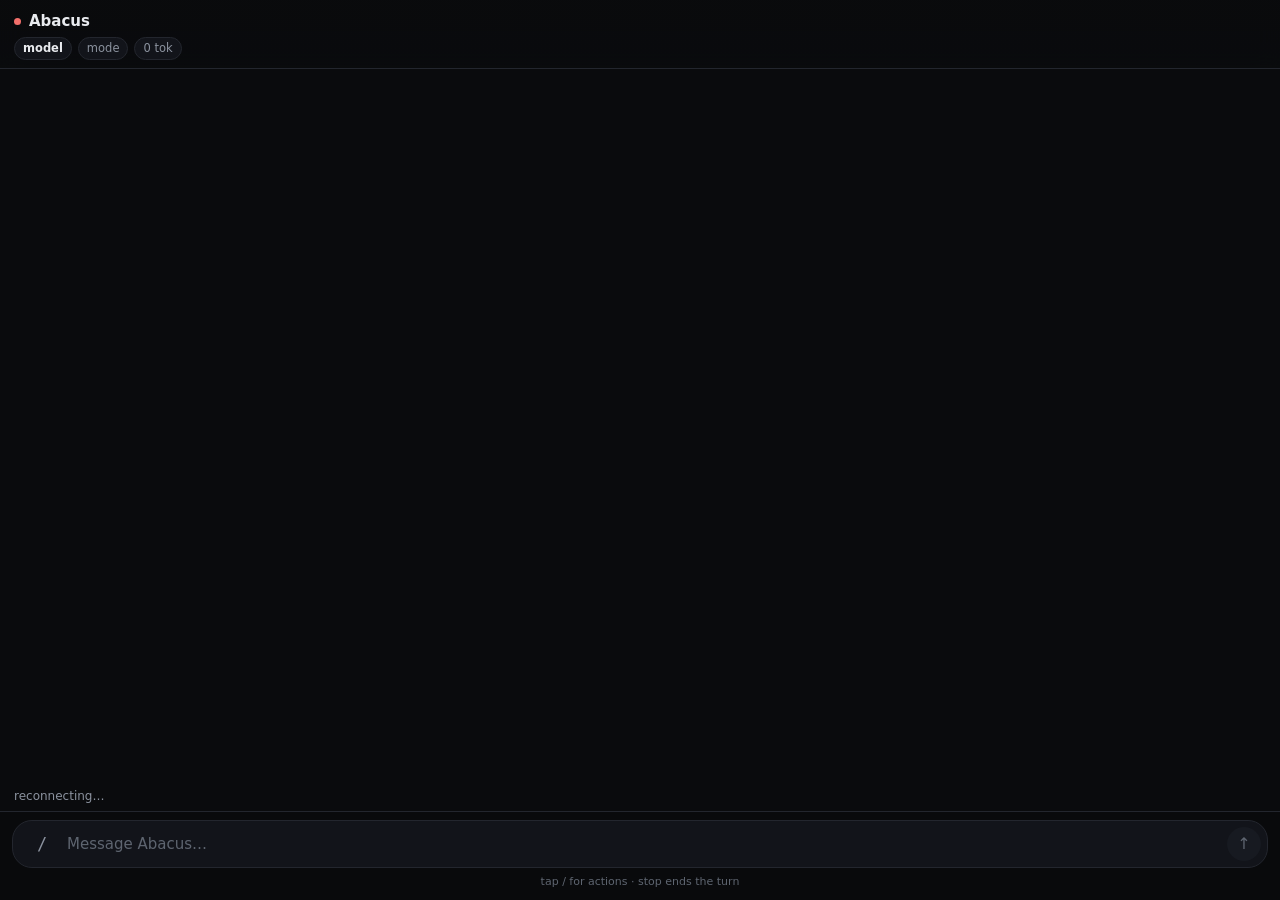
==== src/mobile/app.html @ 10c1a18e "feat(mobile): an app icon, a manifest, and tests for the server The page installs to a phone's home " ====
<!doctype html>
<html lang="en">
<head>
<meta charset="utf-8">
<meta name="viewport" content="width=device-width, initial-scale=1, viewport-fit=cover, maximum-scale=1">
<meta name="theme-color" content="#0a0b0d">
<meta name="apple-mobile-web-app-capable" content="yes">
<meta name="apple-mobile-web-app-status-bar-style" content="black-translucent">
<link rel="icon" href="/icon.svg" type="image/svg+xml">
<link rel="apple-touch-icon" href="/icon.svg">
<link rel="manifest" href="/manifest.webmanifest">
<title>Abacus</title>
<style>
  :root {
    --bg: #0a0b0d;
    --raise: #12141a;
    --raise-2: #171a21;
    --line: #23262e;
    --ink: #e9ebef;
    --muted: #8b929e;
    --dim: #5e6570;
    --mint: #7dd3a0;
    --mint-dim: #24483a;
    --amber: #f0b45e;
    --red: #f2706b;
    --blue: #7aa7f0;
    --mono: ui-monospace, SFMono-Regular, "SF Mono", Menlo, Consolas, monospace;
    --sans: -apple-system, BlinkMacSystemFont, "Segoe UI", Roboto, system-ui, sans-serif;
    --safe-b: env(safe-area-inset-bottom, 0px);
    --safe-t: env(safe-area-inset-top, 0px);
  }
  * { box-sizing: border-box; -webkit-tap-highlight-color: transparent; }
  html, body { margin: 0; height: 100%; background: var(--bg); color: var(--ink); }
  body {
    font: 15px/1.5 var(--sans);
    display: flex; flex-direction: column;
    overscroll-behavior-y: none;
  }
  button { font: inherit; color: inherit; background: none; border: 0; padding: 0; cursor: pointer; }
  ::-webkit-scrollbar { width: 0; }

  /* ---------------------------------------------------------------- header */
  header {
    position: sticky; top: 0; z-index: 20;
    padding: calc(var(--safe-t) + 10px) 14px 8px;
    background: linear-gradient(#0a0b0df2, #0a0b0de6);
    backdrop-filter: blur(12px);
    border-bottom: 1px solid var(--line);
  }
  .row { display: flex; align-items: center; gap: 8px; min-width: 0; }
  #title {
    flex: 1; min-width: 0; font-weight: 600; font-size: 15px;
    white-space: nowrap; overflow: hidden; text-overflow: ellipsis;
  }
  .dot { width: 7px; height: 7px; border-radius: 50%; background: var(--dim); flex: none; }
  .dot.live { background: var(--mint); box-shadow: 0 0 8px var(--mint); }
  .dot.wait { background: var(--amber); box-shadow: 0 0 8px var(--amber); }
  .dot.dead { background: var(--red); }
  .meta { margin-top: 4px; display: flex; gap: 6px; align-items: center; flex-wrap: wrap; }
  .chip {
    font-size: 11.5px; color: var(--muted); background: var(--raise);
    border: 1px solid var(--line); border-radius: 999px; padding: 2px 8px;
    white-space: nowrap; overflow: hidden; text-overflow: ellipsis; max-width: 46vw;
  }
  .chip b { color: var(--ink); font-weight: 600; }
  .chip.tap:active { background: var(--raise-2); }
  .chip.accent { color: var(--mint); border-color: var(--mint-dim); }
  #workers-chip { display: none; }
  #workers-chip.on { display: inline-flex; gap: 5px; align-items: center; }

  /* -------------------------------------------------------------- transcript */
  #log {
    flex: 1; overflow-y: auto; padding: 14px 14px 4px;
    display: flex; flex-direction: column; gap: 10px;
    scroll-behavior: auto;
  }
  .entry { animation: rise .18s ease-out; }
  @keyframes rise { from { opacity: 0; transform: translateY(4px); } to { opacity: 1; transform: none; } }
  .who { font-size: 11px; letter-spacing: .04em; text-transform: uppercase; color: var(--dim); margin-bottom: 3px; }

  .user {
    align-self: flex-end; max-width: 88%;
    background: var(--mint-dim); border: 1px solid #2e5a48;
    padding: 9px 12px; border-radius: 16px 16px 4px 16px;
    white-space: pre-wrap; word-break: break-word;
  }
  .assistant { max-width: 100%; word-break: break-word; }
  .assistant p { margin: 0 0 9px; }
  .assistant p:last-child { margin-bottom: 0; }
  .assistant h1, .assistant h2, .assistant h3 { font-size: 15px; margin: 14px 0 6px; }
  .assistant ul, .assistant ol { margin: 0 0 9px; padding-left: 20px; }
  .assistant li { margin: 2px 0; }
  .assistant a { color: var(--blue); }
  .assistant code {
    font: 13px var(--mono); background: var(--raise-2);
    border: 1px solid var(--line); border-radius: 5px; padding: 1px 4px;
  }
  .assistant pre {
    margin: 0 0 9px; padding: 10px 11px; overflow-x: auto;
    background: #0e1014; border: 1px solid var(--line); border-radius: 10px;
  }
  .assistant pre code { background: none; border: 0; padding: 0; font-size: 12.5px; line-height: 1.55; }
  .assistant blockquote {
    margin: 0 0 9px; padding-left: 10px; border-left: 2px solid var(--line); color: var(--muted);
  }

  .reasoning { color: var(--muted); font-size: 13.5px; }
  .reasoning summary {
    list-style: none; cursor: pointer; color: var(--dim); font-size: 12px;
    display: flex; align-items: center; gap: 6px;
  }
  .reasoning summary::-webkit-details-marker { display: none; }
  .reasoning[open] summary { margin-bottom: 5px; }
  .reasoning .body { white-space: pre-wrap; border-left: 2px solid var(--line); padding-left: 10px; }
  .spinner {
    width: 10px; height: 10px; border-radius: 50%;
    border: 1.5px solid var(--dim); border-top-color: var(--mint);
    animation: spin .8s linear infinite; flex: none;
  }
  @keyframes spin { to { transform: rotate(360deg); } }

  .system { color: var(--muted); font-size: 12.5px; text-align: center; padding: 2px 0; }
  .rule { border: 0; border-top: 1px solid var(--line); margin: 4px 0; }
  .error {
    color: #ffd7d5; background: #2a1414; border: 1px solid #56231f;
    padding: 9px 11px; border-radius: 10px; font-size: 13.5px; white-space: pre-wrap;
  }

  .tool {
    border: 1px solid var(--line); border-radius: 11px; background: var(--raise);
    overflow: hidden;
  }
  .tool-head {
    display: flex; align-items: center; gap: 8px; padding: 8px 11px; width: 100%; text-align: left;
  }
  .tool-name { font: 12px var(--mono); color: var(--mint); flex: none; }
  .tool-sum {
    flex: 1; min-width: 0; font: 12px var(--mono); color: var(--muted);
    white-space: nowrap; overflow: hidden; text-overflow: ellipsis;
  }
  .tool-state { font-size: 11px; color: var(--dim); flex: none; }
  .tool-state.ok { color: var(--mint); }
  .tool-state.failed { color: var(--red); }
  .tool-out {
    border-top: 1px solid var(--line); margin: 0; padding: 9px 11px;
    font: 12px/1.5 var(--mono); color: #c6ccd6; white-space: pre-wrap; word-break: break-word;
    max-height: 46vh; overflow-y: auto; background: #0d0f13;
  }
  .tool-out[hidden] { display: none; }

  /* ----------------------------------------------------------------- status */
  #statusbar {
    padding: 6px 14px; font-size: 12px; color: var(--muted);
    display: flex; align-items: center; gap: 7px; min-height: 26px;
    border-top: 1px solid transparent;
  }
  #statusbar.busy { color: var(--ink); border-top-color: var(--line); }

  /* --------------------------------------------------------------- composer */
  footer {
    padding: 8px 12px calc(var(--safe-b) + 10px);
    background: #0a0b0df2; border-top: 1px solid var(--line);
    backdrop-filter: blur(12px);
  }
  .composer {
    display: flex; align-items: flex-end; gap: 8px;
    background: var(--raise); border: 1px solid var(--line);
    border-radius: 20px; padding: 6px 6px 6px 12px;
  }
  .composer:focus-within { border-color: #33414a; }
  #input {
    flex: 1; min-height: 26px; max-height: 34vh; resize: none;
    background: none; border: 0; outline: none; color: var(--ink);
    font: 15px/1.45 var(--sans); padding: 5px 0;
  }
  #input::placeholder { color: var(--dim); }
  .round {
    width: 34px; height: 34px; border-radius: 50%; flex: none;
    display: grid; place-items: center; font-size: 16px;
  }
  #slash { color: var(--muted); font: 17px var(--mono); }
  #send { background: var(--mint); color: #06251a; }
  #send:disabled { background: var(--raise-2); color: var(--dim); }
  #stop { background: #2a1414; color: var(--red); border: 1px solid #56231f; display: none; }
  #stop.on { display: grid; }
  .hint { margin-top: 6px; font-size: 11px; color: var(--dim); text-align: center; }

  /* ----------------------------------------------------------------- sheets */
  .sheet-wrap { position: fixed; inset: 0; z-index: 40; display: none; }
  .sheet-wrap.open { display: block; }
  .scrim { position: absolute; inset: 0; background: #000a; animation: fade .15s; }
  @keyframes fade { from { opacity: 0; } }
  .sheet {
    position: absolute; left: 0; right: 0; bottom: 0;
    background: var(--raise); border-top: 1px solid var(--line);
    border-radius: 18px 18px 0 0; padding: 14px 16px calc(var(--safe-b) + 16px);
    max-height: 86vh; overflow-y: auto; animation: up .2s cubic-bezier(.2,.8,.3,1);
  }
  @keyframes up { from { transform: translateY(24px); opacity: .4; } }
  .sheet h2 { margin: 0 0 4px; font-size: 15px; }
  .sheet .sub { color: var(--muted); font-size: 13px; margin-bottom: 12px; white-space: pre-wrap; }
  .btn {
    display: block; width: 100%; text-align: left; padding: 12px 14px; margin-bottom: 8px;
    background: var(--raise-2); border: 1px solid var(--line); border-radius: 12px; font-size: 14.5px;
  }
  .btn:active { background: #1e222b; }
  .btn small { display: block; color: var(--muted); font-size: 12px; margin-top: 2px; }
  .btn.primary { background: var(--mint); color: #06251a; border-color: var(--mint); font-weight: 600; }
  .btn.danger { color: #ffd7d5; border-color: #56231f; background: #22100f; }
  .btn.ghost { background: none; }
  .btn.off { opacity: .45; }
  .btn-row { display: flex; gap: 8px; }
  .btn-row .btn { margin-bottom: 0; }
  .field {
    width: 100%; background: #0d0f13; color: var(--ink);
    border: 1px solid var(--line); border-radius: 10px; padding: 11px 12px;
    font: 14.5px var(--sans); margin-bottom: 10px; outline: none; resize: none;
  }
  .field:focus { border-color: #33414a; }
  .opts { display: flex; flex-direction: column; gap: 8px; margin-bottom: 12px; }
  .opt {
    display: flex; gap: 10px; align-items: flex-start; padding: 11px 12px;
    background: var(--raise-2); border: 1px solid var(--line); border-radius: 11px;
  }
  .opt.sel { border-color: var(--mint); background: #16241d; }
  .opt .mark {
    width: 16px; height: 16px; border-radius: 50%; border: 1.5px solid var(--dim);
    flex: none; margin-top: 2px; display: grid; place-items: center; font-size: 10px;
  }
  .opt.sel .mark { border-color: var(--mint); background: var(--mint); color: #06251a; }
  .opt .label { font-size: 14px; }
  .opt .desc { font-size: 12.5px; color: var(--muted); margin-top: 2px; }
  pre.diff {
    margin: 0 0 12px; padding: 9px 11px; border-radius: 10px; border: 1px solid var(--line);
    background: #0d0f13; font: 11.5px/1.5 var(--mono); max-height: 40vh; overflow: auto;
  }
  .diff .add { color: #9fe3b5; }
  .diff .del { color: #f0a0a0; }
  .diff .hunk { color: var(--blue); }
  .diff .meta { color: var(--dim); }
  pre.cmd {
    margin: 0 0 12px; padding: 11px 12px; border-radius: 10px; border: 1px solid var(--line);
    background: #0d0f13; font: 12.5px/1.5 var(--mono); color: #c6ccd6;
    white-space: pre-wrap; word-break: break-word; max-height: 40vh; overflow: auto;
  }
  .worker {
    display: flex; gap: 10px; padding: 10px 2px; border-bottom: 1px solid var(--line);
  }
  .worker:last-child { border-bottom: 0; }
  .worker .name { font: 12.5px var(--mono); color: var(--ink); }
  .worker .state { font-size: 11px; padding: 1px 7px; border-radius: 999px; border: 1px solid var(--line); }
  .worker .state.running { color: var(--mint); border-color: var(--mint-dim); }
  .worker .state.done { color: var(--muted); }
  .worker .state.failed { color: var(--red); border-color: #56231f; }
  .worker .state.stopped { color: var(--amber); }
  .worker .act { color: var(--muted); font-size: 12.5px; margin-top: 3px; word-break: break-word; }
  .worker .tok { color: var(--dim); font-size: 11px; margin-top: 3px; }
  .empty { color: var(--dim); font-size: 13px; padding: 10px 0; }

  #toast {
    position: fixed; left: 50%; bottom: calc(var(--safe-b) + 84px); transform: translateX(-50%) translateY(8px);
    background: #22262f; border: 1px solid var(--line); color: var(--ink);
    padding: 9px 14px; border-radius: 999px; font-size: 13px; max-width: 86vw;
    opacity: 0; pointer-events: none; transition: opacity .18s, transform .18s; z-index: 60;
    text-align: center;
  }
  #toast.show { opacity: 1; transform: translateX(-50%) translateY(0); }
  #toast.bad { border-color: #56231f; color: #ffd7d5; }
</style>
</head>
<body>

<header>
  <div class="row">
    <span id="dot" class="dot"></span>
    <div id="title">Abacus</div>
    <button id="workers-chip" class="chip tap"><span id="workers-count">0</span> workers</button>
  </div>
  <div class="meta">
    <span id="model" class="chip"><b>model</b></span>
    <span id="mode" class="chip tap">mode</span>
    <span id="usage" class="chip">0 tok</span>
  </div>
</header>

<main id="log"></main>
<div id="statusbar"><span id="status-text">connecting…</span></div>

<footer>
  <div class="composer">
    <button id="slash" class="round" aria-label="Actions">/</button>
    <textarea id="input" rows="1" placeholder="Message Abacus…" enterkeyhint="send"></textarea>
    <button id="stop" class="round" aria-label="Stop">■</button>
    <button id="send" class="round" aria-label="Send">↑</button>
  </div>
  <div class="hint" id="hint">tap / for actions · stop ends the turn</div>
</footer>

<div id="toast"></div>

<!-- approval -->
<div class="sheet-wrap" id="approval-sheet">
  <div class="scrim" data-close></div>
  <div class="sheet">
    <h2 id="ap-tool">Approval</h2>
    <div class="sub" id="ap-summary"></div>
    <div id="ap-body"></div>
    <button class="btn primary" data-decide="allow">Allow once</button>
    <button class="btn" data-decide="always">Allow for the rest of the session</button>
    <button class="btn danger" data-decide="deny">Reject</button>
  </div>
</div>

<!-- question -->
<div class="sheet-wrap" id="question-sheet">
  <div class="scrim" data-close></div>
  <div class="sheet">
    <h2 id="q-header">Question</h2>
    <div class="sub" id="q-text"></div>
    <div class="opts" id="q-options"></div>
    <textarea class="field" id="q-custom" rows="2" placeholder="Or type an answer…"></textarea>
    <button class="btn primary" id="q-submit">Answer</button>
  </div>
</div>

<!-- actions -->
<div class="sheet-wrap" id="actions-sheet">
  <div class="scrim" data-close></div>
  <div class="sheet">
    <h2>Actions</h2>
    <div class="sub" id="actions-sub">What the terminal can do from here.</div>
    <div id="actions-list"></div>
  </div>
</div>

<!-- workers -->
<div class="sheet-wrap" id="workers-sheet">
  <div class="scrim" data-close></div>
  <div class="sheet">
    <h2>Subagents</h2>
    <div class="sub" id="workers-sub">Workers this session started.</div>
    <div id="workers-list"></div>
    <button class="btn primary" id="delegate">Delegate a task…</button>
  </div>
</div>

<!-- delegate -->
<div class="sheet-wrap" id="delegate-sheet">
  <div class="scrim" data-close></div>
  <div class="sheet">
    <h2>Delegate</h2>
    <div class="sub">The agent starts one subagent per line, in parallel.</div>
    <textarea class="field" id="delegate-text" rows="4" placeholder="e.g. Audit the auth module for missing checks"></textarea>
    <div class="btn-row" style="margin-bottom:10px">
      <button class="btn" data-role="general" style="flex:1">General<small>may edit and test</small></button>
      <button class="btn" data-role="explore" style="flex:1">Explore<small>read-only research</small></button>
    </div>
    <div class="sub" style="margin:0">Tap a role to start.</div>
  </div>
</div>

<script>
"use strict";
const $ = (id) => document.getElementById(id);
const log = $("log");
const input = $("input");

const S = {
  ws: null,
  attempts: 0,
  seq: 0,
  entries: new Map(),
  order: [],
  status: { state: "idle", label: "" },
  session: null,
  usage: { total: 0 },
  workers: [],
  approval: null,
  question: null,
  chosen: new Set(),
  pages: new Map(),
  snapshotId: null,
  follow: true,
  pendingRefs: new Set(),
};

/* ------------------------------------------------------------------ socket */

function token() { return new URLSearchParams(location.search).get("t") || ""; }

function connect() {
  const scheme = location.protocol === "https:" ? "wss" : "ws";
  const ws = new WebSocket(`${scheme}://${location.host}/ws?t=${encodeURIComponent(token())}`);
  S.ws = ws;
  setConn("wait");
  ws.onopen = () => {
    S.attempts = 0;
    setConn("live");
    send("request_snapshot", {});
  };
  ws.onmessage = (event) => {
    let frame;
    try { frame = JSON.parse(event.data); } catch { return; }
    handle(frame);
  };
  ws.onclose = () => {
    setConn("dead");
    const wait = Math.min(8000, 500 * Math.pow(1.6, S.attempts++));
    $("status-text").textContent = "reconnecting…";
    setTimeout(connect, wait);
  };
  ws.onerror = () => {};
}

function send(type, payload) {
  if (!S.ws || S.ws.readyState !== 1) { toast("Not connected", true); return null; }
  const id = (crypto.randomUUID ? crypto.randomUUID() : String(Date.now()) + Math.random());
  S.ws.send(JSON.stringify({ v: 1, type, id, seq: ++S.seq, payload }));
  return id;
}

function setConn(kind) {
  const dot = $("dot");
  dot.className = "dot " + (kind === "live" ? "live" : kind === "wait" ? "wait" : "dead");
}

/* ------------------------------------------------------------------ frames */

function handle(frame) {
  const p = frame.payload || {};
  switch (frame.type) {
    case "hello":
      if (p.peers && p.peers.agent === false) $("status-text").textContent = "the terminal is not attached";
      break;
    case "ping": send("pong", { ts: p.ts }); break;
    case "snapshot": onSnapshot(p); break;
    case "entry": onEntry(p); break;
    case "delta": onDelta(p); break;
    case "tool": onTool(p); break;
    case "status": onStatus(p); break;
    case "usage": S.usage = p; renderMeta(); break;
    case "approval": onApproval(p); break;
    case "approval_resolved": onApprovalResolved(p); break;
    case "question": onQuestion(p); break;
    case "question_resolved": onQuestionResolved(p); break;
    case "mode": if (S.session) { S.session.mode = p.mode; renderMeta(); } break;
    case "notice": push({ id: "n" + Math.random(), kind: "system", text: p.text }, true); break;
    case "error": push({ id: "err" + Math.random(), kind: "error", text: p.message }, true); break;
    case "done": onDone(p); break;
    case "accepted": onAccepted(p); break;
    case "workers": onWorkers(p); break;
    case "pong": case "peer_state": break;
  }
}

function onSnapshot(p) {
  if (!S.pages.has(p.snapshot_id)) S.pages = new Map();
  S.pages.set(p.snapshot_id, p);
  const total = p.page ? p.page.count : 1;
  if (S.pages.size < total) return;
  const pages = [...S.pages.values()].sort((a, b) => a.page.index - b.page.index);
  const head = pages[0];
  S.pages = new Map();
  if (head.session) S.session = head.session;
  if (head.usage) S.usage = head.usage;
  if (head.status) S.status = head.status;
  if (head.workers) S.workers = head.workers.workers || [];
  S.approval = (head.pending && head.pending.approval) || null;
  S.question = (head.pending && head.pending.question) || null;
  S.entries.clear();
  S.order = [];
  log.innerHTML = "";
  for (const page of pages) for (const entry of page.entries || []) push(entry, false);
  renderMeta();
  renderStatus();
  renderWorkers();
  if (S.approval) openApproval(S.approval); else closeSheet("approval-sheet");
  if (S.question) openQuestion(S.question); else closeSheet("question-sheet");
  scrollBottom();
}

function onEntry(p) {
  if (!p.entry) return;
  if (p.phase === "start") {
    push(p.entry, true);
  } else {
    const known = S.entries.get(p.entry.id);
    if (known) { Object.assign(known, p.entry); paint(p.entry.id); }
    else push(p.entry, true);
  }
}

function onDelta(p) {
  const known = S.entries.get(p.entry_id);
  if (!known) {
    push({ id: p.entry_id, kind: p.kind === "reasoning" ? "reasoning" : "assistant", text: p.text }, true);
    return;
  }
  known.text = (known.text || "") + p.text;
  paint(p.entry_id);
}

function onTool(p) {
  const known = S.entries.get(p.entry_id);
  const tool = {
    call_id: p.call_id, name: p.name, summary: p.summary,
    status: p.status, output: p.output || "", output_clipped: p.output_clipped,
    duration_ms: p.duration_ms,
  };
  if (!known) {
    push({ id: p.entry_id, kind: "tool", text: "", tool }, true);
    return;
  }
  known.tool = Object.assign(known.tool || {}, tool);
  paint(p.entry_id);
}

function onStatus(p) {
  S.status = p;
  renderStatus();
}

function onDone(p) {
  S.status = { state: "idle", label: "" };
  if (p.usage) S.usage = p.usage;
  renderStatus();
  renderMeta();
  renderComposer();
}

function onAccepted(p) {
  if (p.result === "rejected") toast(p.reason || "rejected", true);
}

function onWorkers(p) {
  S.workers = p.workers || [];
  renderWorkers();
}

function onApproval(p) {
  S.approval = p;
  openApproval(p);
  renderStatus();
}

function onApprovalResolved(p) {
  S.approval = null;
  closeSheet("approval-sheet");
  const label = p.decision === "reject" ? "rejected" : p.decision === "always" ? "allowed for the session" : "allowed";
  push({ id: "resolved-" + p.approval_id, kind: "system", text: label + " · " + (p.by || "phone") }, true);
}

function onQuestion(p) {
  S.question = p;
  S.chosen = new Set();
  openQuestion(p);
  renderStatus();
}

function onQuestionResolved(p) {
  S.question = null;
  closeSheet("question-sheet");
  const answer = [...(p.selected || []), p.custom].filter(Boolean).join(", ");
  if (answer) push({ id: "answered-" + p.question_id, kind: "system", text: "answered: " + answer }, true);
}

/* ------------------------------------------------------------------- render */

const ESC = { "&": "&amp;", "<": "&lt;", ">": "&gt;", '"': "&quot;" };
const esc = (s) => String(s == null ? "" : s).replace(/[&<>"]/g, (c) => ESC[c]);

function markdown(text) {
  const blocks = [];
  let rest = String(text || "").replace(/```([\w+-]*)\n?([\s\S]*?)(?:```|$)/g, (_, lang, code) => {
    blocks.push(`<pre><code>${esc(code.replace(/\n$/, ""))}</code></pre>`);
    return `\u0000${blocks.length - 1}\u0000`;
  });
  rest = esc(rest);
  rest = rest
    .replace(/`([^`\n]+)`/g, (_, code) => `<code>${code}</code>`)
    .replace(/^### (.*)$/gm, "<h3>$1</h3>")
    .replace(/^## (.*)$/gm, "<h2>$1</h2>")
    .replace(/^# (.*)$/gm, "<h1>$1</h1>")
    .replace(/^\s*[-*] (.*)$/gm, "<li>$1</li>")
    .replace(/(<li>[\s\S]*?<\/li>)(?!\s*<li>)/g, "<ul>$1</ul>")
    .replace(/\*\*([^*\n]+)\*\*/g, "<b>$1</b>")
    .replace(/(^|[\s(])\*([^*\n]+)\*/g, "$1<i>$2</i>")
    .replace(/\[([^\]]+)\]\((https?:\/\/[^\s)]+)\)/g, '<a href="$2" target="_blank" rel="noreferrer">$1</a>')
    .replace(/(^|[\s(])(https?:\/\/[^\s<)]+)/g, '$1<a href="$2" target="_blank" rel="noreferrer">$2</a>');
  const paras = rest.split(/\n{2,}/).map((chunk) => {
    const trimmed = chunk.trim();
    if (!trimmed) return "";
    if (/^<(h\d|ul|pre|blockquote)/.test(trimmed) || /^\u0000\d+\u0000$/.test(trimmed)) return trimmed;
    return "<p>" + trimmed.replace(/\n/g, "<br>") + "</p>";
  });
  return paras.join("").replace(/\u0000(\d+)\u0000/g, (_, at) => blocks[Number(at)]);
}

function el(tag, cls, html) {
  const node = document.createElement(tag);
  if (cls) node.className = cls;
  if (html != null) node.innerHTML = html;
  return node;
}

function entryNode(entry) {
  const kind = entry.kind;
  if (kind === "user") return el("div", "entry user", esc(entry.text));
  if (kind === "assistant") return el("div", "entry assistant", markdown(entry.text));
  if (kind === "reasoning") {
    const details = el("details", "entry reasoning");
    const summary = el("summary", null, `<span class="spinner"></span><span>thinking</span>`);
    details.appendChild(summary);
    details.appendChild(el("div", "body", esc(entry.text)));
    return details;
  }
  if (kind === "tool") {
    const card = el("div", "entry tool");
    const head = el("button", "tool-head");
    const tool = entry.tool || {};
    head.innerHTML =
      `<span class="tool-name">${esc(tool.name || "tool")}</span>` +
      `<span class="tool-sum">${esc(tool.summary || "")}</span>` +
      `<span class="tool-state ${esc(tool.status || "")}">${statusWord(tool)}</span>`;
    const out = el("pre", "tool-out");
    out.hidden = true;
    out.textContent = tool.output || "";
    head.onclick = () => { out.hidden = !out.hidden; };
    card.append(head, out);
    return card;
  }
  if (kind === "error") return el("div", "entry error", esc(entry.text));
  if (kind === "rule") return el("hr", "rule");
  return el("div", "entry system", esc(entry.text));
}

function statusWord(tool) {
  if (tool.status === "running") return "running";
  if (tool.status === "failed") return "failed";
  const ms = tool.duration_ms;
  return ms != null ? `${(ms / 1000).toFixed(ms < 10000 ? 1 : 0)}s` : "done";
}

function push(entry, autoscroll) {
  if (S.entries.has(entry.id)) { Object.assign(S.entries.get(entry.id), entry); paint(entry.id); return; }
  S.entries.set(entry.id, entry);
  S.order.push(entry.id);
  const node = entryNode(entry);
  node.dataset.id = entry.id;
  log.appendChild(node);
  if (autoscroll && S.follow) scrollBottom();
}

function paint(id) {
  const entry = S.entries.get(id);
  const node = log.querySelector(`[data-id="${CSS.escape(id)}"]`);
  if (!entry || !node) return;
  if (entry.kind === "tool") {
    const tool = entry.tool || {};
    const sum = node.querySelector(".tool-sum");
    const state = node.querySelector(".tool-state");
    const out = node.querySelector(".tool-out");
    if (sum) sum.textContent = tool.summary || "";
    if (state) { state.textContent = statusWord(tool); state.className = "tool-state " + (tool.status || ""); }
    if (out) out.textContent = tool.output || "";
    return;
  }
  if (entry.kind === "reasoning") {
    const body = node.querySelector(".body");
    if (body) body.textContent = entry.text || "";
    return;
  }
  if (entry.kind === "assistant") { node.innerHTML = markdown(entry.text); return; }
  node.textContent = entry.text || "";
  if (S.follow) scrollBottom();
}

function renderMeta() {
  const session = S.session || {};
  $("title").textContent = session.title || "Abacus";
  $("model").innerHTML = `<b>${esc(shortModel(session.model))}</b>`;
  $("mode").textContent = session.mode || "mode";
  const total = (S.usage && S.usage.total) || 0;
  $("usage").textContent = total >= 1000 ? (total / 1000).toFixed(1) + "k tok" : total + " tok";
}

function shortModel(model) {
  if (!model) return "model";
  const parts = String(model).split("/");
  return parts[parts.length - 1].replace(/^.*:/, "");
}

function renderStatus() {
  const bar = $("statusbar");
  const busy = S.status.state && S.status.state !== "idle";
  bar.classList.toggle("busy", !!busy);
  const text = busy ? (S.status.label || S.status.state.replace(/_/g, " ")) : "ready";
  $("status-text").textContent = text;
  renderComposer();
}

function renderComposer() {
  const busy = S.status.state && S.status.state !== "idle";
  $("stop").classList.toggle("on", !!busy);
  $("send").disabled = !input.value.trim();
}

function renderWorkers() {
  const running = S.workers.filter((w) => w.state === "running").length;
  const chip = $("workers-chip");
  chip.classList.toggle("on", S.workers.length > 0);
  $("workers-count").textContent = running || S.workers.length;
  const list = $("workers-list");
  list.innerHTML = "";
  if (!S.workers.length) {
    list.appendChild(el("div", "empty", "No subagents yet. Tap Delegate to start one."));
    return;
  }
  for (const worker of S.workers) {
    const row = el("div", "worker");
    row.innerHTML =
      `<div style="flex:1;min-width:0">` +
      `<div class="row"><span class="name">${esc(worker.name)}</span>` +
      `<span class="state ${esc(worker.state)}">${esc(worker.state)}</span></div>` +
      `<div class="act">${esc(worker.activity || worker.role)}</div>` +
      `<div class="tok">${esc(worker.role)} · ${esc(worker.model || "default")} · ${worker.tokens || 0} tok</div>` +
      `</div>`;
    list.appendChild(row);
  }
}

function scrollBottom() {
  requestAnimationFrame(() => { log.scrollTop = log.scrollHeight; });
}

log.addEventListener("scroll", () => {
  S.follow = log.scrollHeight - log.scrollTop - log.clientHeight < 60;
});

/* ------------------------------------------------------------------ sheets */

function openSheet(id) { $(id).classList.add("open"); }
function closeSheet(id) { $(id).classList.remove("open"); }

document.querySelectorAll("[data-close]").forEach((node) => {
  node.addEventListener("click", () => node.parentElement.classList.remove("open"));
});

function openApproval(approval) {
  $("ap-tool").textContent = approval.tool || "Approval";
  $("ap-summary").textContent = approval.summary || "";
  const body = $("ap-body");
  body.innerHTML = "";
  if (approval.kind === "diff") {
    const pre = el("pre", "diff");
    pre.innerHTML = approval.details.split("\n").map((line) => {
      const cls = line.startsWith("+++") || line.startsWith("---") ? "meta"
        : line.startsWith("+") ? "add" : line.startsWith("-") ? "del"
        : line.startsWith("@@") ? "hunk" : "";
      return `<span class="${cls}">${esc(line)}</span>`;
    }).join("\n");
    body.appendChild(pre);
  } else if (approval.kind === "command") {
    body.appendChild(el("pre", "cmd", esc(approval.details)));
  } else {
    body.appendChild(el("pre", "cmd", esc(approval.details)));
  }
  if (approval.details_clipped) body.appendChild(el("div", "sub", "… preview clipped"));
  openSheet("approval-sheet");
}

document.querySelectorAll("[data-decide]").forEach((button) => {
  button.addEventListener("click", () => {
    const approval = S.approval;
    if (!approval) { closeSheet("approval-sheet"); return; }
    send("approve", { approval_id: approval.approval_id, decision: button.dataset.decide });
    S.approval = null;
    closeSheet("approval-sheet");
  });
});

function openQuestion(question) {
  $("q-header").textContent = question.header || "Question";
  $("q-text").textContent = question.text || "";
  $("q-custom").value = "";
  const box = $("q-options");
  box.innerHTML = "";
  for (const option of question.options || []) {
    const node = el("button", "opt");
    node.innerHTML =
      `<span class="mark"></span><span style="flex:1;min-width:0">` +
      `<div class="label">${esc(option.label)}</div>` +
      (option.description ? `<div class="desc">${esc(option.description)}</div>` : "") +
      `</span>`;
    node.onclick = () => {
      if (question.multi) {
        if (S.chosen.has(option.label)) S.chosen.delete(option.label); else S.chosen.add(option.label);
      } else {
        S.chosen = new Set([option.label]);
      }
      box.querySelectorAll(".opt").forEach((other) => {
        const label = other.querySelector(".label").textContent;
        const on = S.chosen.has(label);
        other.classList.toggle("sel", on);
        other.querySelector(".mark").textContent = on ? "✓" : "";
      });
    };
    box.appendChild(node);
  }
  openSheet("question-sheet");
}

$("q-submit").addEventListener("click", () => {
  const question = S.question;
  if (!question) { closeSheet("question-sheet"); return; }
  const custom = $("q-custom").value.trim();
  send("answer", { question_id: question.question_id, selected: [...S.chosen], custom: custom || null });
  S.question = null;
  closeSheet("question-sheet");
});

/* ----------------------------------------------------------------- actions */

const ACTIONS = [
  { name: "new", label: "New session", note: "Start a fresh conversation", args: "" },
  { name: "compact", label: "Compact", note: "Shrink the history in place", args: "" },
  { name: "fork", label: "Fork", note: "Continue as a copy, keeping this one", args: "" },
  { name: "mode", label: "Mode: auto", note: "Read and edit freely, review the rest", args: "auto" },
  { name: "mode", label: "Mode: yolo", note: "Run everything without review", args: "yolo" },
  { name: "model", label: "Switch model…", note: "Pick a configured profile", args: null },
  { name: "rename", label: "Rename session…", note: "Give this session a title", args: null },
];

function openActions() {
  const list = $("actions-list");
  list.innerHTML = "";
  $("actions-sub").textContent = S.session ? `${S.session.workspace}` : "What the terminal can do from here.";
  for (const action of ACTIONS) {
    const node = el("button", "btn");
    node.innerHTML = `${esc(action.label)}<small>${esc(action.note)}</small>`;
    node.onclick = () => {
      if (action.args === null) { promptArg(action); return; }
      send("command", { name: action.name, args: action.args });
      closeSheet("actions-sheet");
    };
    list.appendChild(node);
  }
  const stop = el("button", "btn danger");
  stop.textContent = "Stop the turn";
  stop.onclick = () => { send("interrupt", {}); closeSheet("actions-sheet"); };
  list.appendChild(stop);
  const workers = el("button", "btn ghost");
  workers.textContent = "Subagents…";
  workers.onclick = () => { closeSheet("actions-sheet"); openSheet("workers-sheet"); };
  list.appendChild(workers);
  openSheet("actions-sheet");
}

function promptArg(action) {
  const value = window.prompt(action.label, "");
  if (value == null) return;
  const args = value.trim();
  if (!args) { toast("Nothing entered", true); return; }
  send("command", { name: action.name, args });
  closeSheet("actions-sheet");
}

$("slash").addEventListener("click", openActions);
$("workers-chip").addEventListener("click", () => { renderWorkers(); openSheet("workers-sheet"); });
$("delegate").addEventListener("click", () => { closeSheet("workers-sheet"); openSheet("delegate-sheet"); });

document.querySelectorAll("[data-role]").forEach((button) => {
  button.addEventListener("click", () => {
    const text = $("delegate-text").value.trim();
    if (!text) { toast("Describe the task first", true); return; }
    const role = button.dataset.role;
    const lines = text.split("\n").map((line) => line.trim()).filter(Boolean);
    const prompt =
      `Use spawn_subagents with ${lines.length} ${role === "explore" ? "explore" : "general"} worker` +
      `${lines.length === 1 ? "" : "s"} to handle these tasks in parallel, then report what came back:\n` +
      lines.map((line, index) => `${index + 1}. ${line}`).join("\n");
    send("prompt", { text: prompt });
    $("delegate-text").value = "";
    closeSheet("delegate-sheet");
    toast("Delegating…");
  });
});

/* ----------------------------------------------------------------- composer */

function autoGrow() {
  input.style.height = "auto";
  input.style.height = Math.min(input.scrollHeight, Math.round(window.innerHeight * 0.34)) + "px";
  $("send").disabled = !input.value.trim();
}

input.addEventListener("input", autoGrow);
input.addEventListener("keydown", (event) => {
  if (event.key === "Enter" && !event.shiftKey && !event.isComposing) {
    event.preventDefault();
    submit();
  }
});

function submit() {
  const text = input.value.trim();
  if (!text) return;
  send("prompt", { text });
  input.value = "";
  autoGrow();
  S.follow = true;
}

$("send").addEventListener("click", submit);
$("stop").addEventListener("click", () => send("interrupt", {}));

/* -------------------------------------------------------------------- toast */

let toastTimer = null;
function toast(text, bad) {
  const node = $("toast");
  node.textContent = text;
  node.classList.toggle("bad", !!bad);
  node.classList.add("show");
  clearTimeout(toastTimer);
  toastTimer = setTimeout(() => node.classList.remove("show"), 2600);
}

/* --------------------------------------------------------------------- boot */

renderMeta();
renderStatus();
renderWorkers();
connect();
setInterval(() => { if (S.ws && S.ws.readyState === 1) send("ping", { ts: new Date().toISOString() }); }, 25000);
</script>
</body>
</html>
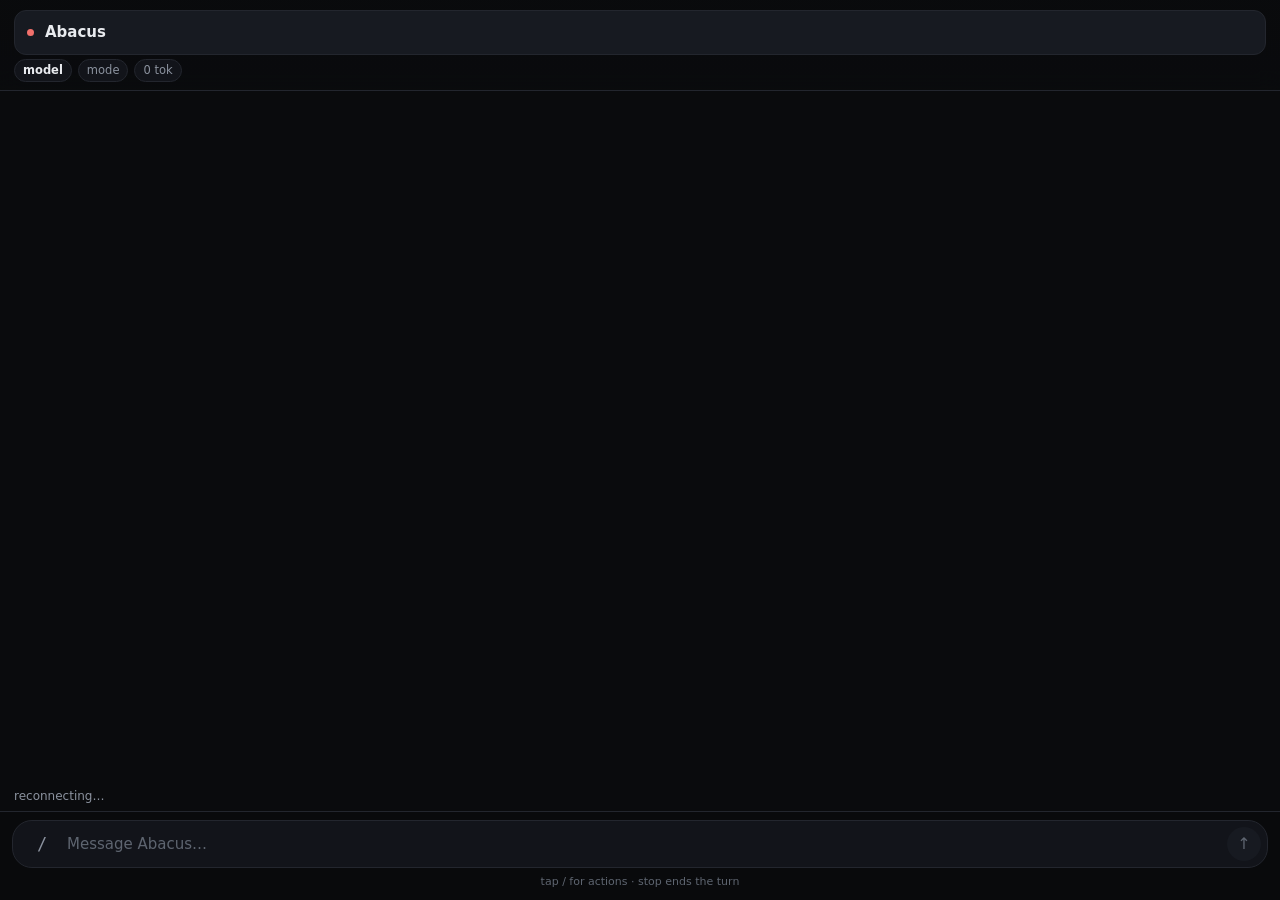
==== commit 4a7ba3f0: "feat(mobile): a grouped action sheet with icons and the current mode The actions were a flat list of" ====
--- a/src/mobile/app.html
+++ b/src/mobile/app.html
@@ -211,6 +211,27 @@
   .btn.off { opacity: .45; }
   .btn-row { display: flex; gap: 8px; }
   .btn-row .btn { margin-bottom: 0; }
+
+  /* action rows: icon, label, note, state tag */
+  .handle { width: 38px; height: 4px; border-radius: 2px; background: #2b303a; margin: 0 auto 12px; }
+  .group { margin: 2px 0 4px; font-size: 11px; letter-spacing: .06em; text-transform: uppercase; color: var(--dim); }
+  .rows { display: flex; flex-direction: column; gap: 6px; margin-bottom: 14px; }
+  .row {
+    display: flex; align-items: center; gap: 11px; width: 100%; text-align: left;
+    padding: 10px 12px; background: var(--raise-2); border: 1px solid var(--line);
+    border-radius: 12px;
+  }
+  .row:active { background: #1e222b; }
+  .row .ico { width: 26px; height: 26px; border-radius: 8px; display: grid; place-items: center;
+    background: #0e1014; border: 1px solid var(--line); color: var(--muted); flex: none; }
+  .row.on .ico { color: var(--mint); border-color: var(--mint-dim); }
+  .row .txt { flex: 1; min-width: 0; }
+  .row .txt b { font-weight: 550; font-size: 14.5px; }
+  .row .txt small { display: block; color: var(--muted); font-size: 12px; margin-top: 1px; }
+  .row .tag { font-size: 10.5px; color: var(--mint); border: 1px solid var(--mint-dim);
+    border-radius: 999px; padding: 1px 7px; flex: none; }
+  .row.danger .ico { color: var(--red); border-color: #56231f; }
+  .row.danger b { color: #ffd7d5; }
   .field {
     width: 100%; background: #0d0f13; color: var(--ink);
     border: 1px solid var(--line); border-radius: 10px; padding: 11px 12px;
@@ -302,6 +323,7 @@
 <div class="sheet-wrap" id="approval-sheet">
   <div class="scrim" data-close></div>
   <div class="sheet">
+    <div class="handle"></div>
     <h2 id="ap-tool">Approval</h2>
     <div class="sub" id="ap-summary"></div>
     <div id="ap-body"></div>
@@ -315,6 +337,7 @@
 <div class="sheet-wrap" id="question-sheet">
   <div class="scrim" data-close></div>
   <div class="sheet">
+    <div class="handle"></div>
     <h2 id="q-header">Question</h2>
     <div class="sub" id="q-text"></div>
     <div class="opts" id="q-options"></div>
@@ -327,6 +350,7 @@
 <div class="sheet-wrap" id="actions-sheet">
   <div class="scrim" data-close></div>
   <div class="sheet">
+    <div class="handle"></div>
     <h2>Actions</h2>
     <div class="sub" id="actions-sub">What the terminal can do from here.</div>
     <div id="actions-list"></div>
@@ -337,6 +361,7 @@
 <div class="sheet-wrap" id="workers-sheet">
   <div class="scrim" data-close></div>
   <div class="sheet">
+    <div class="handle"></div>
     <h2>Subagents</h2>
     <div class="sub" id="workers-sub">Workers this session started.</div>
     <div id="workers-list"></div>
@@ -348,6 +373,7 @@
 <div class="sheet-wrap" id="delegate-sheet">
   <div class="scrim" data-close></div>
   <div class="sheet">
+    <div class="handle"></div>
     <h2>Delegate</h2>
     <div class="sub">The agent starts one subagent per line, in parallel.</div>
     <textarea class="field" id="delegate-text" rows="4" placeholder="e.g. Audit the auth module for missing checks"></textarea>
@@ -821,38 +847,95 @@
 
 /* ----------------------------------------------------------------- actions */
 
+const ICONS = {
+  plus: '<path d="M12 5v14M5 12h14"/>',
+  fork: '<path d="M7 4v5a4 4 0 0 0 4 4h5"/><circle cx="17" cy="13" r="3"/>',
+  compact: '<path d="M4 9h16M4 15h16M8 4 5 7l3 3M16 20l3-3-3-3"/>',
+  tag: '<path d="M4 4h8l8 8-8 8-8-8z"/><circle cx="8.5" cy="8.5" r="1.2"/>',
+  shield: '<path d="M12 3l7 3v5.5c0 4.2-2.9 7.1-7 8.5-4.1-1.4-7-4.3-7-8.5V6z"/>',
+  users: '<circle cx="9" cy="8" r="3"/><path d="M3 20c0-3.3 2.7-6 6-6s6 2.7 6 6"/><circle cx="17.5" cy="7.5" r="2.4"/><path d="M17 14c2.4.3 4 2.4 4 5"/>',
+  stop: '<rect x="6" y="6" width="12" height="12" rx="2"/>',
+};
+
+function icon(name) {
+  return '<svg viewBox="0 0 24 24" width="15" height="15" fill="none" stroke="currentColor" ' +
+    'stroke-width="1.7" stroke-linecap="round" stroke-linejoin="round">' + (ICONS[name] || "") + "</svg>";
+}
+
 const ACTIONS = [
-  { name: "new", label: "New session", note: "Start a fresh conversation", args: "" },
-  { name: "compact", label: "Compact", note: "Shrink the history in place", args: "" },
-  { name: "fork", label: "Fork", note: "Continue as a copy, keeping this one", args: "" },
-  { name: "mode", label: "Mode: auto", note: "Read and edit freely, review the rest", args: "auto" },
-  { name: "mode", label: "Mode: yolo", note: "Run everything without review", args: "yolo" },
-  { name: "model", label: "Switch model…", note: "Pick a configured profile", args: null },
-  { name: "rename", label: "Rename session…", note: "Give this session a title", args: null },
+  { group: "Session", name: "new", label: "New session", note: "Start a fresh conversation", icon: "plus", args: "" },
+  { group: "Session", name: "fork", label: "Fork", note: "Continue as a copy, keeping this one", icon: "fork", args: "" },
+  { group: "Session", name: "compact", label: "Compact", note: "Shrink the history in place", icon: "compact", args: "" },
+  { group: "Session", name: "rename", label: "Rename", note: "Give this session a title", icon: "tag", args: null },
+  { group: "Mode", name: "mode", label: "Auto", note: "Read and edit freely, review the rest", icon: "shield", args: "auto", mode: "auto" },
+  { group: "Mode", name: "mode", label: "YOLO", note: "Run everything without review", icon: "shield", args: "yolo", mode: "yolo" },
 ];
+
+function row(spec, { on = false, danger = false, tag = "", onClick }) {
+  const node = el("button", "row" + (on ? " on" : "") + (danger ? " danger" : ""));
+  node.innerHTML =
+    `<span class="ico">${icon(spec.icon)}</span>` +
+    `<span class="txt"><b>${esc(spec.label)}</b><small>${esc(spec.note)}</small></span>` +
+    (tag ? `<span class="tag">${esc(tag)}</span>` : "");
+  node.onclick = onClick;
+  return node;
+}
+
+function groupTitle(text) {
+  return el("div", "group", esc(text));
+}
 
 function openActions() {
   const list = $("actions-list");
   list.innerHTML = "";
-  $("actions-sub").textContent = S.session ? `${S.session.workspace}` : "What the terminal can do from here.";
+  const workspace = S.session && S.session.workspace ? S.session.workspace : "";
+  const name = workspace.split("/").filter(Boolean).pop() || "";
+  $("actions-sub").textContent = name ? `Workspace · ${name}` : "What the terminal can do from here.";
+
+  let group = "";
+  let box = null;
   for (const action of ACTIONS) {
-    const node = el("button", "btn");
-    node.innerHTML = `${esc(action.label)}<small>${esc(action.note)}</small>`;
-    node.onclick = () => {
-      if (action.args === null) { promptArg(action); return; }
-      send("command", { name: action.name, args: action.args });
-      closeSheet("actions-sheet");
-    };
-    list.appendChild(node);
-  }
-  const stop = el("button", "btn danger");
-  stop.textContent = "Stop the turn";
-  stop.onclick = () => { send("interrupt", {}); closeSheet("actions-sheet"); };
-  list.appendChild(stop);
-  const workers = el("button", "btn ghost");
-  workers.textContent = "Subagents…";
-  workers.onclick = () => { closeSheet("actions-sheet"); openSheet("workers-sheet"); };
+    if (action.group !== group) {
+      group = action.group;
+      list.appendChild(groupTitle(group));
+      box = el("div", "rows");
+      list.appendChild(box);
+    }
+    const current = action.mode && S.session && S.session.mode === action.mode;
+    box.appendChild(row(action, {
+      on: !!current,
+      tag: current ? "current" : "",
+      onClick: () => {
+        if (action.args === null) { promptArg(action); return; }
+        send("command", { name: action.name, args: action.args });
+        closeSheet("actions-sheet");
+      },
+    }));
+  }
+
+  list.appendChild(groupTitle("Subagents"));
+  const workers = el("div", "rows");
+  const running = S.workers.filter((worker) => worker.state === "running").length;
+  workers.appendChild(row(
+    { label: "Subagents", note: "See what the workers are doing", icon: "users" },
+    { tag: running ? `${running} running` : "", onClick: () => { closeSheet("actions-sheet"); renderWorkers(); openSheet("workers-sheet"); } },
+  ));
+  workers.appendChild(row(
+    { label: "Delegate a task", note: "Start a subagent on something", icon: "plus" },
+    { onClick: () => { closeSheet("actions-sheet"); openSheet("delegate-sheet"); } },
+  ));
   list.appendChild(workers);
+
+  const busy = S.status.state && S.status.state !== "idle";
+  if (busy) {
+    list.appendChild(groupTitle("Turn"));
+    const stop = el("div", "rows");
+    stop.appendChild(row(
+      { label: "Stop the turn", note: "Interrupt what is running", icon: "stop" },
+      { danger: true, onClick: () => { send("interrupt", {}); closeSheet("actions-sheet"); } },
+    ));
+    list.appendChild(stop);
+  }
   openSheet("actions-sheet");
 }
 
@@ -866,6 +949,8 @@
 }
 
 $("slash").addEventListener("click", openActions);
+$("mode").addEventListener("click", openActions);
+$("model").addEventListener("click", openActions);
 $("workers-chip").addEventListener("click", () => { renderWorkers(); openSheet("workers-sheet"); });
 $("delegate").addEventListener("click", () => { closeSheet("workers-sheet"); openSheet("delegate-sheet"); });
 
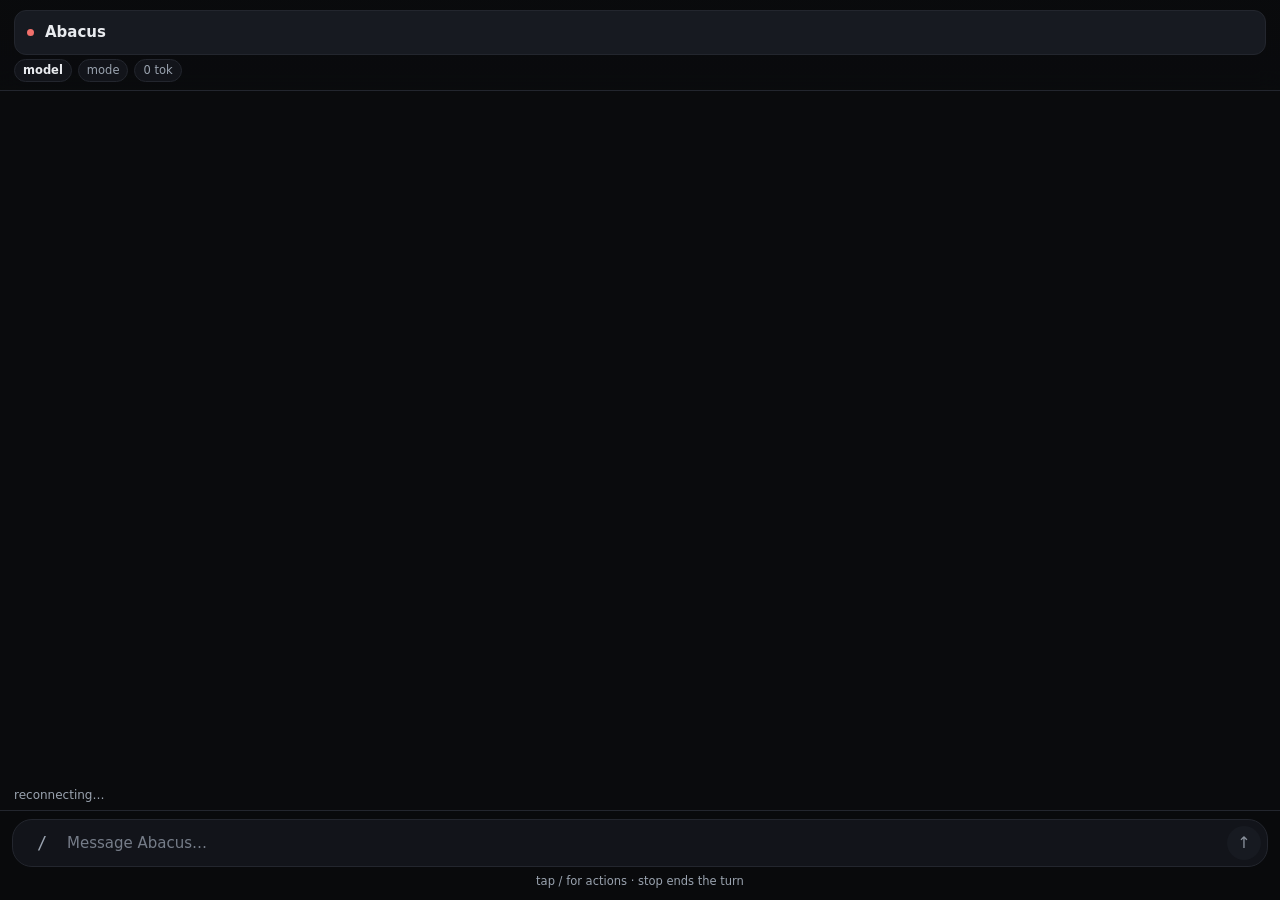
==== commit 8d001b2a: "polish(mobile): worker rows, sheet padding, and contrast The worker rows were picking up the action-" ====
--- a/src/mobile/app.html
+++ b/src/mobile/app.html
@@ -17,8 +17,8 @@
     --raise-2: #171a21;
     --line: #23262e;
     --ink: #e9ebef;
-    --muted: #8b929e;
-    --dim: #5e6570;
+    --muted: #9aa3af;
+    --dim: #767d89;
     --mint: #7dd3a0;
     --mint-dim: #24483a;
     --amber: #f0b45e;
@@ -180,10 +180,10 @@
   }
   #slash { color: var(--muted); font: 17px var(--mono); }
   #send { background: var(--mint); color: #06251a; }
-  #send:disabled { background: var(--raise-2); color: var(--dim); }
+  #send:disabled { background: var(--raise-2); color: #8a919c; }
   #stop { background: #2a1414; color: var(--red); border: 1px solid #56231f; display: none; }
   #stop.on { display: grid; }
-  .hint { margin-top: 6px; font-size: 11px; color: var(--dim); text-align: center; }
+  .hint { margin-top: 6px; font-size: 11.5px; color: var(--muted); text-align: center; }
 
   /* ----------------------------------------------------------------- sheets */
   .sheet-wrap { position: fixed; inset: 0; z-index: 40; display: none; }
@@ -193,7 +193,7 @@
   .sheet {
     position: absolute; left: 0; right: 0; bottom: 0;
     background: var(--raise); border-top: 1px solid var(--line);
-    border-radius: 18px 18px 0 0; padding: 14px 16px calc(var(--safe-b) + 16px);
+    border-radius: 18px 18px 0 0; padding: 14px 16px calc(var(--safe-b) + 22px);
     max-height: 86vh; overflow-y: auto; animation: up .2s cubic-bezier(.2,.8,.3,1);
   }
   @keyframes up { from { transform: translateY(24px); opacity: .4; } }
@@ -268,6 +268,7 @@
     display: flex; gap: 10px; padding: 10px 2px; border-bottom: 1px solid var(--line);
   }
   .worker:last-child { border-bottom: 0; }
+  .worker .whead { display: flex; align-items: center; gap: 8px; }
   .worker .name { font: 12.5px var(--mono); color: var(--ink); }
   .worker .state { font-size: 11px; padding: 1px 7px; border-radius: 999px; border: 1px solid var(--line); }
   .worker .state.running { color: var(--mint); border-color: var(--mint-dim); }
@@ -365,7 +366,7 @@
     <h2>Subagents</h2>
     <div class="sub" id="workers-sub">Workers this session started.</div>
     <div id="workers-list"></div>
-    <button class="btn primary" id="delegate">Delegate a task…</button>
+    <button class="btn primary" id="delegate" style="text-align:center">Delegate a task</button>
   </div>
 </div>
 
@@ -746,7 +747,7 @@
     const row = el("div", "worker");
     row.innerHTML =
       `<div style="flex:1;min-width:0">` +
-      `<div class="row"><span class="name">${esc(worker.name)}</span>` +
+      `<div class="whead"><span class="name">${esc(worker.name)}</span>` +
       `<span class="state ${esc(worker.state)}">${esc(worker.state)}</span></div>` +
       `<div class="act">${esc(worker.activity || worker.role)}</div>` +
       `<div class="tok">${esc(worker.role)} · ${esc(worker.model || "default")} · ${worker.tokens || 0} tok</div>` +
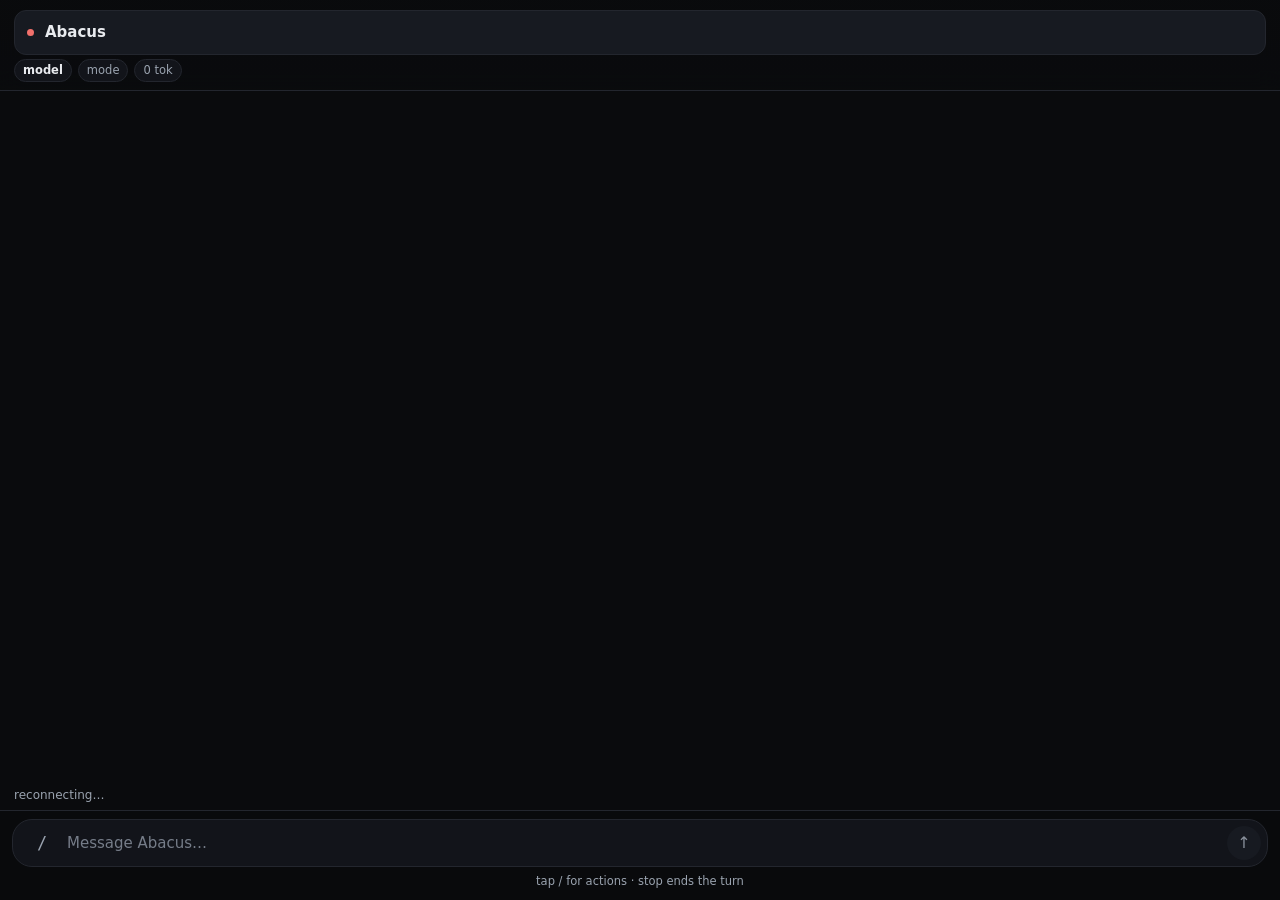
==== commit 18f7d75c: "feat(mobile): let the page take its link from a native host The Android app ships this page in its a" ====
--- a/src/mobile/app.html
+++ b/src/mobile/app.html
@@ -413,11 +413,28 @@
 
 /* ------------------------------------------------------------------ socket */
 
-function token() { return new URLSearchParams(location.search).get("t") || ""; }
+// In the Android app the link lives in SharedPreferences, not in a URL: the
+// page is loaded from the APK's assets and asks the bridge where to connect.
+const NATIVE = typeof window !== "undefined" && window.AbacusApp ? window.AbacusApp : null;
+
+function nativeTarget() {
+  try { return NATIVE ? JSON.parse(NATIVE.target() || "{}") : {}; } catch (error) { return {}; }
+}
+
+function token() {
+  const target = nativeTarget();
+  if (target.token) return target.token;
+  return new URLSearchParams(location.search).get("t") || "";
+}
+
+function socketHost() {
+  const target = nativeTarget();
+  return target.host ? target.host + ":" + target.port : location.host;
+}
 
 function connect() {
   const scheme = location.protocol === "https:" ? "wss" : "ws";
-  const ws = new WebSocket(`${scheme}://${location.host}/ws?t=${encodeURIComponent(token())}`);
+  const ws = new WebSocket(`${scheme}://${socketHost()}/ws?t=${encodeURIComponent(token())}`);
   S.ws = ws;
   setConn("wait");
   ws.onopen = () => {
@@ -719,6 +736,16 @@
 
 function renderStatus() {
   const bar = $("statusbar");
+  if (NATIVE) {
+    list.appendChild(groupTitle("App"));
+    const app = el("div", "rows");
+    app.appendChild(row(
+      { label: "Change link", note: "Point this app at another session", icon: "tag" },
+      { onClick: () => { closeSheet("actions-sheet"); NATIVE.changeLink(); } },
+    ));
+    list.appendChild(app);
+  }
+
   const busy = S.status.state && S.status.state !== "idle";
   bar.classList.toggle("busy", !!busy);
   const text = busy ? (S.status.label || S.status.state.replace(/_/g, " ")) : "ready";
@@ -727,6 +754,16 @@
 }
 
 function renderComposer() {
+  if (NATIVE) {
+    list.appendChild(groupTitle("App"));
+    const app = el("div", "rows");
+    app.appendChild(row(
+      { label: "Change link", note: "Point this app at another session", icon: "tag" },
+      { onClick: () => { closeSheet("actions-sheet"); NATIVE.changeLink(); } },
+    ));
+    list.appendChild(app);
+  }
+
   const busy = S.status.state && S.status.state !== "idle";
   $("stop").classList.toggle("on", !!busy);
   $("send").disabled = !input.value.trim();
@@ -927,6 +964,16 @@
   ));
   list.appendChild(workers);
 
+  if (NATIVE) {
+    list.appendChild(groupTitle("App"));
+    const app = el("div", "rows");
+    app.appendChild(row(
+      { label: "Change link", note: "Point this app at another session", icon: "tag" },
+      { onClick: () => { closeSheet("actions-sheet"); NATIVE.changeLink(); } },
+    ));
+    list.appendChild(app);
+  }
+
   const busy = S.status.state && S.status.state !== "idle";
   if (busy) {
     list.appendChild(groupTitle("Turn"));
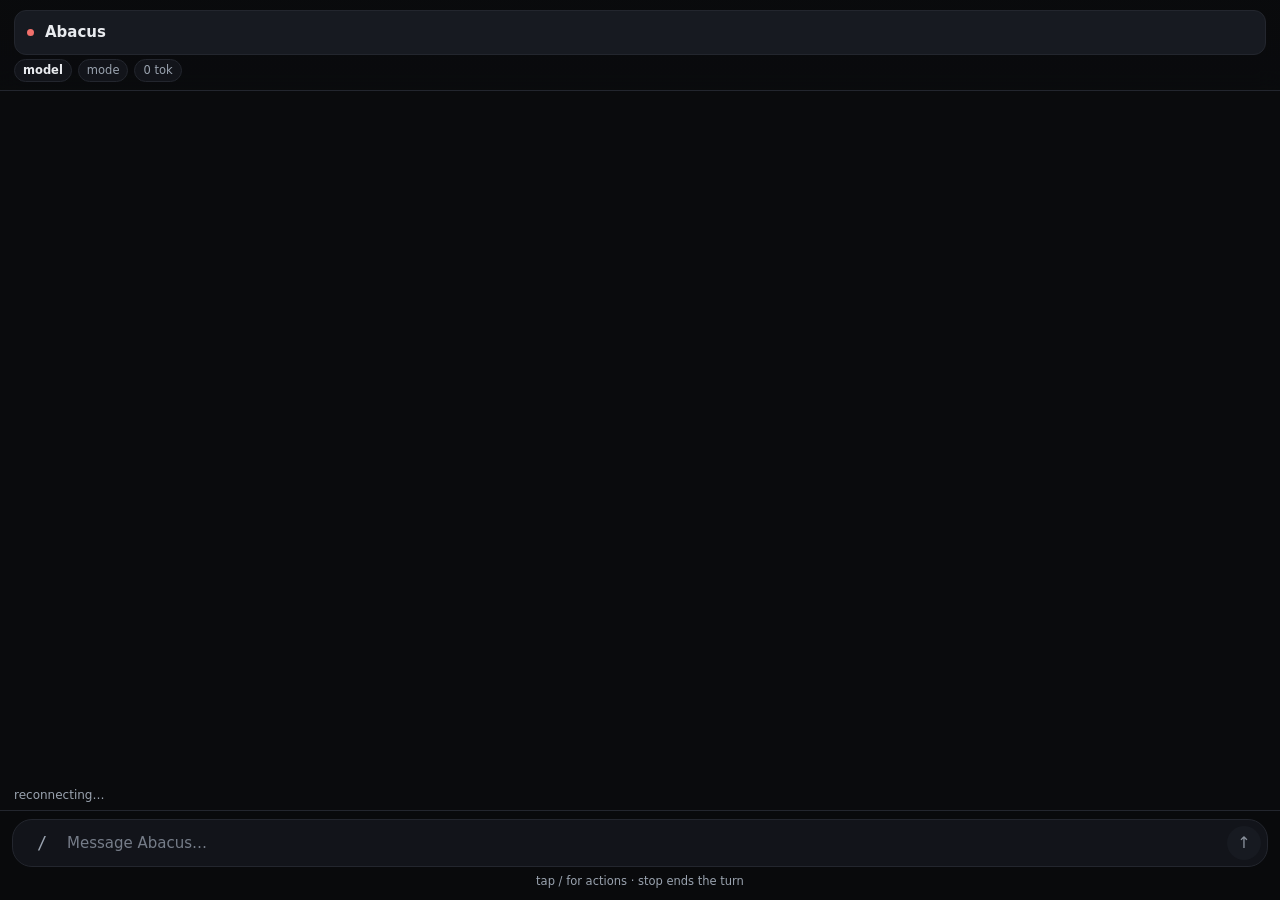
==== commit 324f48e7: "fix(mobile): give the socket a connect deadline A WebSocket stuck in CONNECTING never fires close or" ====
--- a/src/mobile/app.html
+++ b/src/mobile/app.html
@@ -437,7 +437,16 @@
   const ws = new WebSocket(`${scheme}://${socketHost()}/ws?t=${encodeURIComponent(token())}`);
   S.ws = ws;
   setConn("wait");
+  // A socket stuck in CONNECTING never fires close or error -- a phone that
+  // wakes up behind a dead route would sit on it forever. Give it a deadline
+  // and let the reconnect path take over.
+  const deadline = setTimeout(() => {
+    if (ws.readyState === 0) {
+      try { ws.close(); } catch (error) { /* already gone */ }
+    }
+  }, 6000);
   ws.onopen = () => {
+    clearTimeout(deadline);
     S.attempts = 0;
     setConn("live");
     send("request_snapshot", {});
@@ -448,6 +457,7 @@
     handle(frame);
   };
   ws.onclose = () => {
+    clearTimeout(deadline);
     setConn("dead");
     const wait = Math.min(8000, 500 * Math.pow(1.6, S.attempts++));
     $("status-text").textContent = "reconnecting…";
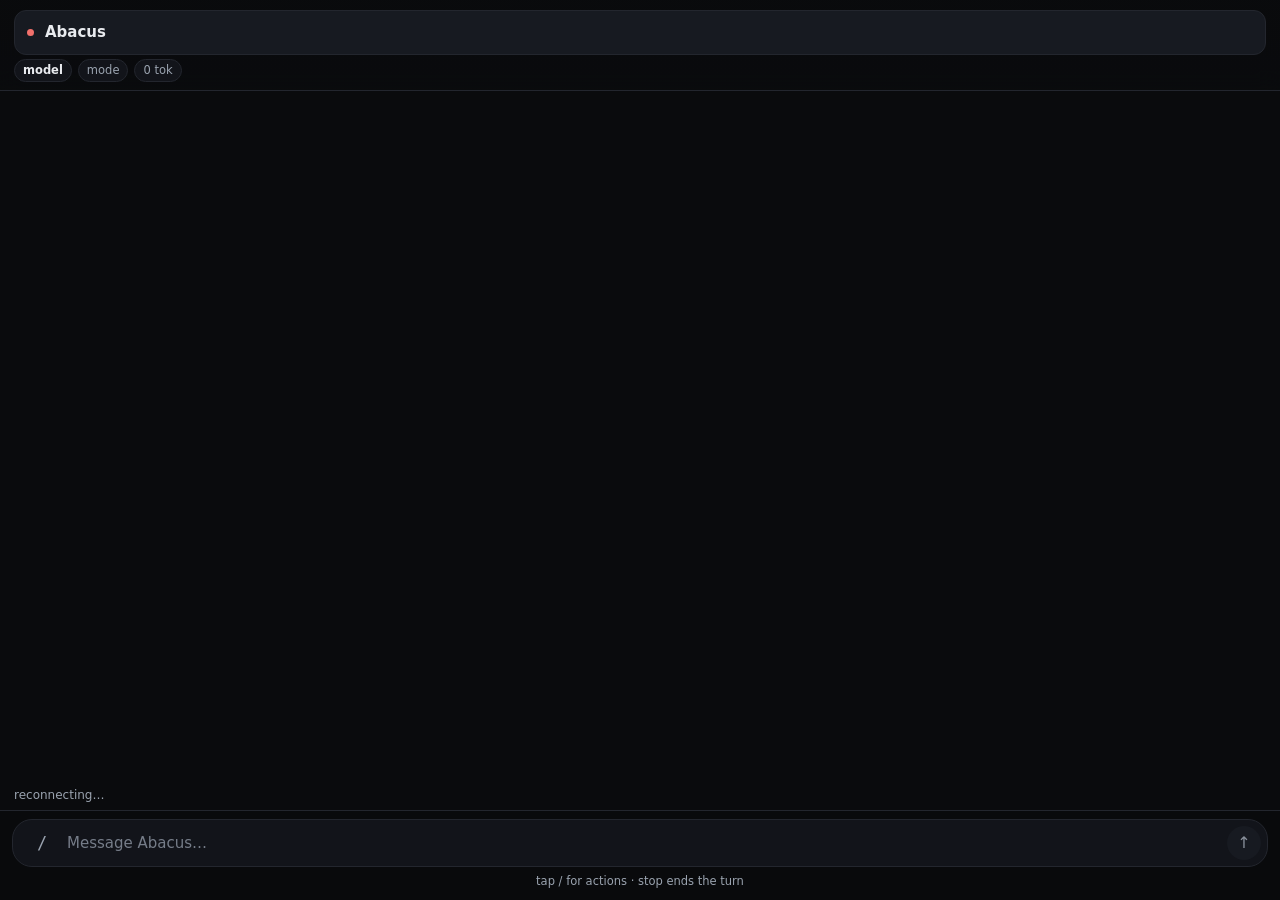
==== commit 6321a5e2: "fix(mobile): put the App group back in the action sheet The Change link row was inserted into render" ====
--- a/src/mobile/app.html
+++ b/src/mobile/app.html
@@ -746,16 +746,6 @@
 
 function renderStatus() {
   const bar = $("statusbar");
-  if (NATIVE) {
-    list.appendChild(groupTitle("App"));
-    const app = el("div", "rows");
-    app.appendChild(row(
-      { label: "Change link", note: "Point this app at another session", icon: "tag" },
-      { onClick: () => { closeSheet("actions-sheet"); NATIVE.changeLink(); } },
-    ));
-    list.appendChild(app);
-  }
-
   const busy = S.status.state && S.status.state !== "idle";
   bar.classList.toggle("busy", !!busy);
   const text = busy ? (S.status.label || S.status.state.replace(/_/g, " ")) : "ready";
@@ -764,16 +754,6 @@
 }
 
 function renderComposer() {
-  if (NATIVE) {
-    list.appendChild(groupTitle("App"));
-    const app = el("div", "rows");
-    app.appendChild(row(
-      { label: "Change link", note: "Point this app at another session", icon: "tag" },
-      { onClick: () => { closeSheet("actions-sheet"); NATIVE.changeLink(); } },
-    ));
-    list.appendChild(app);
-  }
-
   const busy = S.status.state && S.status.state !== "idle";
   $("stop").classList.toggle("on", !!busy);
   $("send").disabled = !input.value.trim();
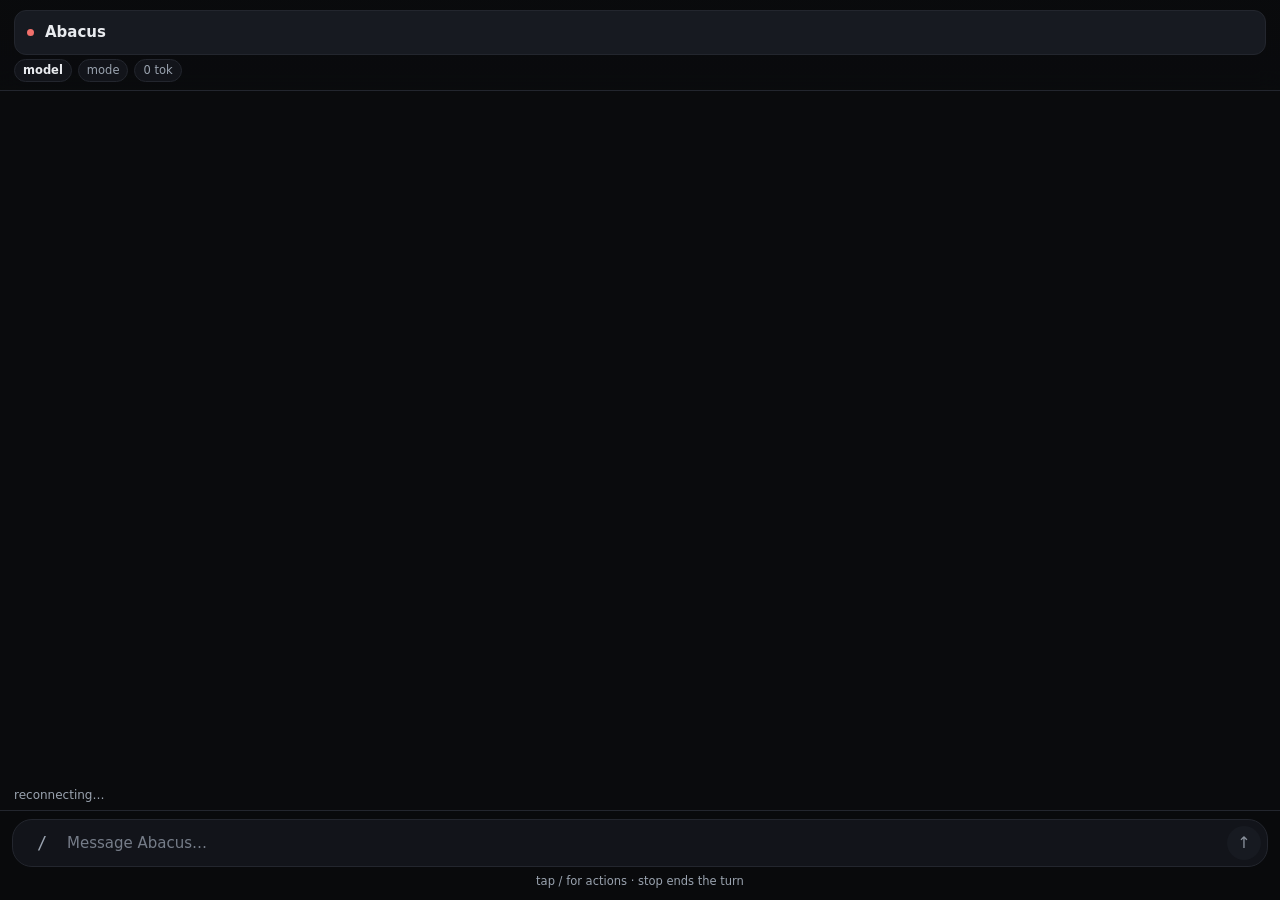
==== commit 0b6e9ede: "feat(mobile): pick a model profile from the phone The action sheet listed the modes but not the mode" ====
--- a/src/mobile/app.html
+++ b/src/mobile/app.html
@@ -407,6 +407,7 @@
   chosen: new Set(),
   pages: new Map(),
   snapshotId: null,
+  models: [],
   follow: true,
   pendingRefs: new Set(),
 };
@@ -519,6 +520,7 @@
   if (head.usage) S.usage = head.usage;
   if (head.status) S.status = head.status;
   if (head.workers) S.workers = head.workers.workers || [];
+  if (head.models) S.models = head.models;
   S.approval = (head.pending && head.pending.approval) || null;
   S.question = (head.pending && head.pending.question) || null;
   S.entries.clear();
@@ -883,6 +885,7 @@
   shield: '<path d="M12 3l7 3v5.5c0 4.2-2.9 7.1-7 8.5-4.1-1.4-7-4.3-7-8.5V6z"/>',
   users: '<circle cx="9" cy="8" r="3"/><path d="M3 20c0-3.3 2.7-6 6-6s6 2.7 6 6"/><circle cx="17.5" cy="7.5" r="2.4"/><path d="M17 14c2.4.3 4 2.4 4 5"/>',
   stop: '<rect x="6" y="6" width="12" height="12" rx="2"/>',
+  chip: '<rect x="6" y="6" width="12" height="12" rx="2.5"/><path d="M9 3v3M15 3v3M9 18v3M15 18v3M3 9h3M3 15h3M18 9h3M18 15h3"/>',
 };
 
 function icon(name) {
@@ -941,6 +944,27 @@
     }));
   }
 
+  if (S.models.length) {
+    list.appendChild(groupTitle("Model"));
+    const models = el("div", "rows");
+    const active = (S.session && S.session.profile) || "";
+    for (const profile of S.models) {
+      const current = profile === active;
+      models.appendChild(row(
+        { label: profile, note: current ? "The profile this session runs" : "Switch to this profile", icon: "chip" },
+        {
+          on: current,
+          tag: current ? "current" : "",
+          onClick: () => {
+            send("command", { name: "model", args: profile });
+            closeSheet("actions-sheet");
+          },
+        },
+      ));
+    }
+    list.appendChild(models);
+  }
+
   list.appendChild(groupTitle("Subagents"));
   const workers = el("div", "rows");
   const running = S.workers.filter((worker) => worker.state === "running").length;
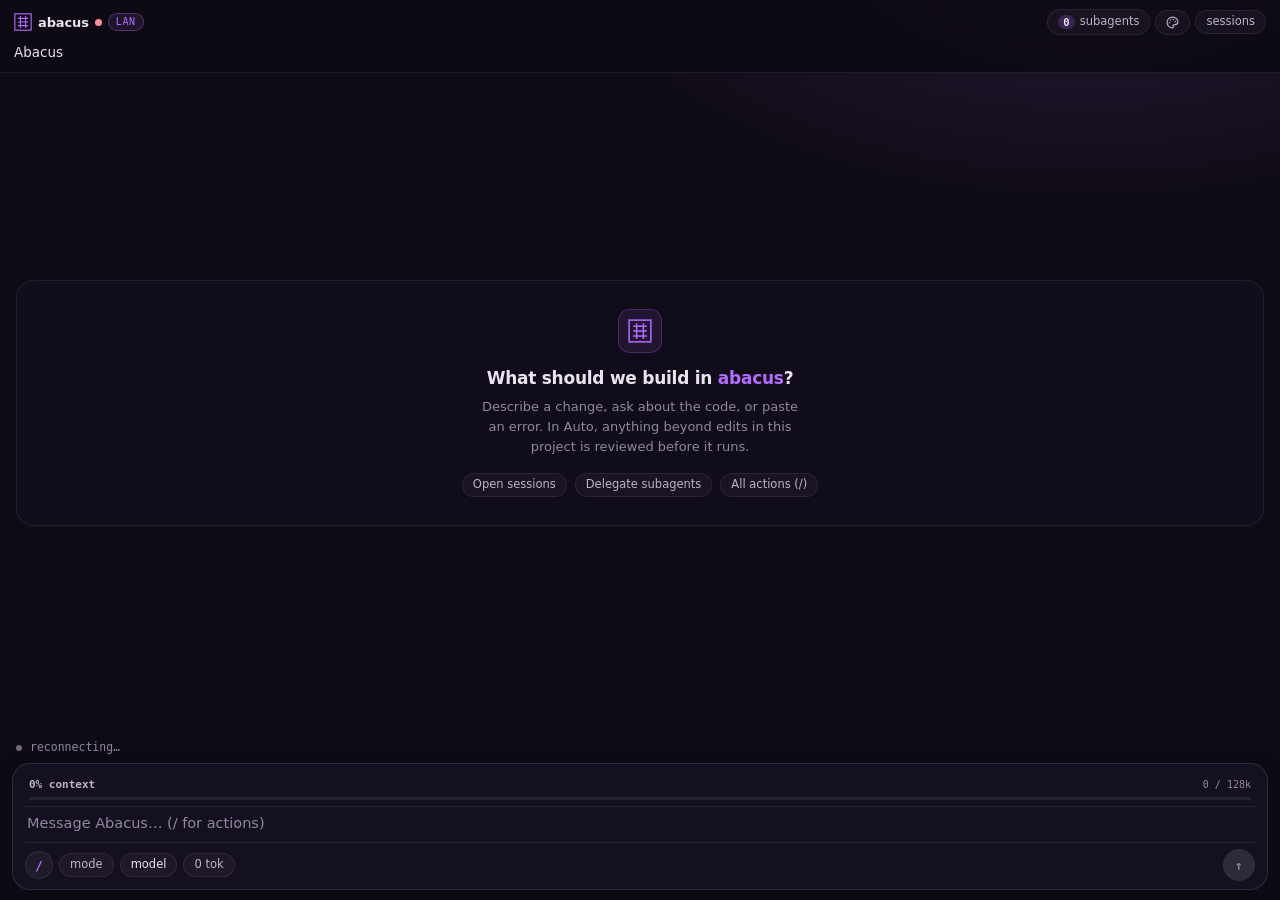
==== commit ce066337: "feat(mobile,android,ios): add mobile web UI, Android/iOS apps, Abacus Sync, IPv4 DNS fix, and deskto" ====
--- a/src/mobile/app.html
+++ b/src/mobile/app.html
@@ -1,9 +1,9 @@
 <!doctype html>
-<html lang="en">
+<html lang="en" class="dark">
 <head>
 <meta charset="utf-8">
 <meta name="viewport" content="width=device-width, initial-scale=1, viewport-fit=cover, maximum-scale=1">
-<meta name="theme-color" content="#0a0b0d">
+<meta name="theme-color" content="#0e0b14">
 <meta name="apple-mobile-web-app-capable" content="yes">
 <meta name="apple-mobile-web-app-status-bar-style" content="black-translucent">
 <link rel="icon" href="/icon.svg" type="image/svg+xml">
@@ -12,313 +12,1061 @@
 <title>Abacus</title>
 <style>
   :root {
-    --bg: #0a0b0d;
-    --raise: #12141a;
-    --raise-2: #171a21;
-    --line: #23262e;
-    --ink: #e9ebef;
-    --muted: #9aa3af;
-    --dim: #767d89;
-    --mint: #7dd3a0;
-    --mint-dim: #24483a;
-    --amber: #f0b45e;
-    --red: #f2706b;
-    --blue: #7aa7f0;
-    --mono: ui-monospace, SFMono-Regular, "SF Mono", Menlo, Consolas, monospace;
-    --sans: -apple-system, BlinkMacSystemFont, "Segoe UI", Roboto, system-ui, sans-serif;
+    --bg: #0e0b14;
+    --font-size: 14px;
+    --line-height: 1.6;
+    --backdrop-blur: 0px;
+    --sidebar: #09070d;
+    --surface: #151020;
+    --card: #151020;
+    --card-selected: #1f1730;
+    --raise: #1b1529;
+    --popover: #1b1529;
+    --code: #09070d;
+    --line: rgba(233, 228, 240, 0.08);
+    --border: rgba(233, 228, 240, 0.12);
+    --ink: #e9e4f0;
+    --subtle: #bcb5c9;
+    --muted: #8f88a0;
+    --dim: #6f6879;
+    --primary: #b66bff;
+    --primary-ink: #0e0b14;
+    --secondary: #d29eff;
+    --success: #7ee2a8;
+    --warning: #f2c46b;
+    --danger: #ff8f9b;
+    --user: #1f1730;
+    --hover: rgba(233, 228, 240, 0.06);
+    --selection: rgba(182, 107, 255, 0.18);
+    --abacus-glow: radial-gradient(50rem 26rem at 85% -8%, rgba(182, 107, 255, 0.16), transparent 70%);
+    --mono: "JetBrains Mono", ui-monospace, SFMono-Regular, "SF Mono", Menlo, Consolas, monospace;
+    --sans: "Inter", -apple-system, BlinkMacSystemFont, "Segoe UI", Roboto, system-ui, sans-serif;
+    --safe-t: env(safe-area-inset-top, 0px);
     --safe-b: env(safe-area-inset-bottom, 0px);
-    --safe-t: env(safe-area-inset-top, 0px);
   }
   * { box-sizing: border-box; -webkit-tap-highlight-color: transparent; }
-  html, body { margin: 0; height: 100%; background: var(--bg); color: var(--ink); }
+  html, body {
+    margin: 0; height: 100%;
+    background-color: var(--bg);
+    background-image: var(--abacus-glow);
+    background-attachment: fixed;
+    color: var(--ink);
+    -webkit-font-smoothing: antialiased;
+  }
   body {
-    font: 15px/1.5 var(--sans);
+    font: var(--font-size, 14px)/var(--line-height, 1.6) var(--sans);
     display: flex; flex-direction: column;
     overscroll-behavior-y: none;
+    position: relative;
   }
   button { font: inherit; color: inherit; background: none; border: 0; padding: 0; cursor: pointer; }
-  ::-webkit-scrollbar { width: 0; }
+  ::-webkit-scrollbar { width: 0; height: 0; }
+  ::selection { background: var(--selection); color: var(--ink); }
+
+  /* ---------------------------------------------------------------- backdrop */
+  #backdrop {
+    position: fixed; inset: 0; z-index: -2;
+    background-size: cover; background-position: center; background-repeat: no-repeat;
+    pointer-events: none;
+    filter: blur(var(--backdrop-blur, 0px));
+    -webkit-filter: blur(var(--backdrop-blur, 0px));
+    transform: scale(1.05);
+    display: none;
+    transition: filter .2s ease;
+  }
+  #backdrop-veil {
+    position: fixed; inset: 0; z-index: -1;
+    background-color: var(--bg);
+    opacity: var(--veil, 0.34);
+    pointer-events: none;
+    display: none;
+    transition: opacity .2s ease, background-color .2s ease;
+  }
+  body.has-custom-bg #backdrop,
+  body.has-custom-bg #backdrop-veil {
+    display: block;
+  }
+  body.has-custom-bg {
+    background-color: transparent !important;
+    background-image: none !important;
+  }
+  body.has-custom-bg header {
+    background: var(--header-bg, rgba(14, 11, 20, 0.65)) !important;
+    backdrop-filter: blur(16px);
+    -webkit-backdrop-filter: blur(16px);
+  }
+  body.has-custom-bg .sheet {
+    background: var(--sheet-bg, rgba(21, 16, 32, 0.88)) !important;
+    backdrop-filter: blur(20px);
+    -webkit-backdrop-filter: blur(20px);
+  }
+  body.has-custom-bg .composer-card {
+    background: var(--card-bg, rgba(21, 16, 32, 0.72)) !important;
+    backdrop-filter: blur(14px);
+    -webkit-backdrop-filter: blur(14px);
+  }
 
   /* ---------------------------------------------------------------- header */
   header {
     position: sticky; top: 0; z-index: 20;
-    padding: calc(var(--safe-t) + 10px) 14px 8px;
-    background: linear-gradient(#0a0b0df2, #0a0b0de6);
-    backdrop-filter: blur(12px);
+    padding: calc(var(--safe-t) + 8px) 14px 8px;
+    background: var(--header-bg, rgba(14, 11, 20, 0.9));
+    backdrop-filter: blur(16px);
+    -webkit-backdrop-filter: blur(16px);
     border-bottom: 1px solid var(--line);
-  }
-  .row { display: flex; align-items: center; gap: 8px; min-width: 0; }
+    display: flex; flex-direction: column; gap: 6px;
+  }
+  .topbar-row {
+    display: flex; align-items: center; justify-content: space-between; gap: 8px; min-height: 28px; width: 100%;
+  }
+  .brand {
+    display: inline-flex; align-items: center; gap: 6px;
+    flex-shrink: 0; min-width: max-content;
+  }
+  .brand-mark {
+    width: 18px; height: 18px; color: var(--primary); flex: 0 0 auto;
+  }
+  .wordmark {
+    font: 600 13px/1 var(--sans); letter-spacing: -0.01em;
+    color: var(--ink); white-space: nowrap;
+  }
+  .dot {
+    width: 7px; height: 7px; border-radius: 50%;
+    background: var(--dim); flex: 0 0 auto;
+    transition: background .2s, box-shadow .2s;
+  }
+  .dot.live { background: var(--success); box-shadow: 0 0 8px rgba(126, 226, 168, 0.55); }
+  .dot.wait { background: var(--warning); }
+  .dot.dead { background: var(--danger); }
+  .link-badge {
+    font: 500 10px/1 var(--mono); letter-spacing: 0.06em; text-transform: uppercase;
+    color: var(--primary); border: 1px solid rgba(182, 107, 255, 0.35);
+    border-radius: 999px; padding: 3px 7px;
+    background: rgba(182, 107, 255, 0.1);
+    white-space: nowrap; flex-shrink: 0;
+  }
+  .topbar-actions {
+    margin-left: auto; display: flex; align-items: center; gap: 5px;
+    flex-shrink: 0;
+  }
+  @media (max-width: 440px) {
+    .workers-chip { padding: 4px 7px; gap: 4px; }
+    .workers-chip .workers-label { display: none; }
+    .brand { gap: 5px; }
+    .link-badge { padding: 2px 6px; font-size: 9px; }
+    .topbar-actions { gap: 4px; }
+    .chip { padding: 4px 7px; font-size: 11px; }
+  }
+  @media (max-width: 350px) {
+    .wordmark { display: none; }
+  }
+  .title-row {
+    display: flex; align-items: center; gap: 8px; min-width: 0;
+  }
   #title {
-    flex: 1; min-width: 0; font-weight: 600; font-size: 15px;
+    font: 500 13.5px/1.3 var(--sans);
+    color: var(--ink); white-space: nowrap; overflow: hidden; text-overflow: ellipsis;
+    cursor: pointer; padding: 2px 6px; margin-left: -6px; border-radius: 6px;
+    transition: background .15s;
+    max-width: 100%;
+  }
+  #title:active { background: var(--hover); }
+  #workspace-pill {
+    font: 11px/1 var(--mono); color: var(--muted);
     white-space: nowrap; overflow: hidden; text-overflow: ellipsis;
-  }
-  .dot { width: 7px; height: 7px; border-radius: 50%; background: var(--dim); flex: none; }
-  .dot.live { background: var(--mint); box-shadow: 0 0 8px var(--mint); }
-  .dot.wait { background: var(--amber); box-shadow: 0 0 8px var(--amber); }
-  .dot.dead { background: var(--red); }
-  .meta { margin-top: 4px; display: flex; gap: 6px; align-items: center; flex-wrap: wrap; }
+    margin-left: auto; max-width: 45%;
+  }
   .chip {
-    font-size: 11.5px; color: var(--muted); background: var(--raise);
-    border: 1px solid var(--line); border-radius: 999px; padding: 2px 8px;
-    white-space: nowrap; overflow: hidden; text-overflow: ellipsis; max-width: 46vw;
-  }
-  .chip b { color: var(--ink); font-weight: 600; }
-  .chip.tap:active { background: var(--raise-2); }
-  .chip.accent { color: var(--mint); border-color: var(--mint-dim); }
-  #workers-chip { display: none; }
-  #workers-chip.on { display: inline-flex; gap: 5px; align-items: center; }
-
-  /* -------------------------------------------------------------- transcript */
-  #log {
-    flex: 1; overflow-y: auto; padding: 14px 14px 4px;
-    display: flex; flex-direction: column; gap: 10px;
-    scroll-behavior: auto;
-  }
-  .entry { animation: rise .18s ease-out; }
-  @keyframes rise { from { opacity: 0; transform: translateY(4px); } to { opacity: 1; transform: none; } }
-  .who { font-size: 11px; letter-spacing: .04em; text-transform: uppercase; color: var(--dim); margin-bottom: 3px; }
-
-  .user {
-    align-self: flex-end; max-width: 88%;
-    background: var(--mint-dim); border: 1px solid #2e5a48;
-    padding: 9px 12px; border-radius: 16px 16px 4px 16px;
-    white-space: pre-wrap; word-break: break-word;
-  }
-  .assistant { max-width: 100%; word-break: break-word; }
-  .assistant p { margin: 0 0 9px; }
-  .assistant p:last-child { margin-bottom: 0; }
-  .assistant h1, .assistant h2, .assistant h3 { font-size: 15px; margin: 14px 0 6px; }
-  .assistant ul, .assistant ol { margin: 0 0 9px; padding-left: 20px; }
-  .assistant li { margin: 2px 0; }
-  .assistant a { color: var(--blue); }
-  .assistant code {
-    font: 13px var(--mono); background: var(--raise-2);
-    border: 1px solid var(--line); border-radius: 5px; padding: 1px 4px;
-  }
-  .assistant pre {
-    margin: 0 0 9px; padding: 10px 11px; overflow-x: auto;
-    background: #0e1014; border: 1px solid var(--line); border-radius: 10px;
-  }
-  .assistant pre code { background: none; border: 0; padding: 0; font-size: 12.5px; line-height: 1.55; }
-  .assistant blockquote {
-    margin: 0 0 9px; padding-left: 10px; border-left: 2px solid var(--line); color: var(--muted);
-  }
-
-  .reasoning { color: var(--muted); font-size: 13.5px; }
-  .reasoning summary {
-    list-style: none; cursor: pointer; color: var(--dim); font-size: 12px;
-    display: flex; align-items: center; gap: 6px;
-  }
-  .reasoning summary::-webkit-details-marker { display: none; }
-  .reasoning[open] summary { margin-bottom: 5px; }
-  .reasoning .body { white-space: pre-wrap; border-left: 2px solid var(--line); padding-left: 10px; }
-  .spinner {
-    width: 10px; height: 10px; border-radius: 50%;
-    border: 1.5px solid var(--dim); border-top-color: var(--mint);
-    animation: spin .8s linear infinite; flex: none;
-  }
-  @keyframes spin { to { transform: rotate(360deg); } }
-
-  .system { color: var(--muted); font-size: 12.5px; text-align: center; padding: 2px 0; }
-  .rule { border: 0; border-top: 1px solid var(--line); margin: 4px 0; }
-  .error {
-    color: #ffd7d5; background: #2a1414; border: 1px solid #56231f;
-    padding: 9px 11px; border-radius: 10px; font-size: 13.5px; white-space: pre-wrap;
-  }
-
-  .tool {
-    border: 1px solid var(--line); border-radius: 11px; background: var(--raise);
+    font: 500 11.5px/1 var(--sans);
+    color: var(--subtle); background: rgba(233, 228, 240, 0.04);
+    border: 1px solid var(--line); border-radius: 999px;
+    padding: 5px 10px; display: inline-flex; align-items: center; gap: 5px;
+    white-space: nowrap; transition: background .15s, border-color .15s, color .15s;
+  }
+  .chip b { color: var(--ink); font-weight: 500; }
+  .chip.tap { cursor: pointer; }
+  .chip.tap:active { background: var(--selection); border-color: rgba(182, 107, 255, 0.4); color: var(--ink); }
+  .chip.yolo {
+    color: var(--warning);
+    background: rgba(242, 196, 107, 0.12);
+    border-color: rgba(242, 196, 107, 0.35);
+  }
+  .workers-chip {
+    color: var(--subtle);
+  }
+  .workers-chip.on {
+    color: var(--primary);
+    border-color: rgba(182, 107, 255, 0.35);
+    background: rgba(182, 107, 255, 0.12);
+  }
+  .workers-chip .count-pill {
+    background: rgba(182, 107, 255, 0.22);
+    color: var(--ink);
+    font: 600 10.5px/1 var(--mono);
+    padding: 2px 5px; border-radius: 999px;
+  }
+
+  /* ---------------------------------------------------------------- transcript */
+  main#log {
+    flex: 1; overflow-y: auto; padding: 14px 0 18px;
+    scroll-behavior: smooth; background: transparent;
+    display: flex; flex-direction: column;
+  }
+  #log.bulk .entry { animation: none; }
+
+  /* Empty state matching Desktop Conversation.tsx EmptyThread */
+  #empty-state {
+    margin: auto 16px; padding: 28px 20px;
+    display: flex; flex-direction: column; align-items: center; text-align: center;
+    border-radius: 18px;
+    background: rgba(21, 16, 32, 0.55);
+    border: 1px solid var(--line);
+  }
+  #empty-state.hidden { display: none; }
+  .empty-mark {
+    width: 44px; height: 44px; border-radius: 12px;
+    background: rgba(182, 107, 255, 0.1);
+    border: 1px solid rgba(182, 107, 255, 0.25);
+    display: grid; place-items: center;
+    color: var(--primary); margin-bottom: 14px;
+  }
+  .empty-title {
+    font: 600 17px/1.3 var(--sans); letter-spacing: -0.015em;
+    color: var(--ink); margin: 0 0 8px;
+  }
+  .empty-title .accent { color: var(--primary); }
+  .empty-sub {
+    font: 13px/1.55 var(--sans); color: var(--muted);
+    max-width: 320px; margin: 0 0 16px;
+  }
+  .empty-pills {
+    display: flex; flex-wrap: wrap; gap: 8px; justify-content: center;
+  }
+
+  .entry {
+    padding: 8px 16px; font: 14px/1.65 var(--sans);
+    animation: fadein .14s ease;
+  }
+  @keyframes fadein { from { opacity: 0; transform: translateY(2px); } to { opacity: 1; transform: none; } }
+
+  /* User message bubble — matches Desktop UserMessage.tsx */
+  .entry.user {
+    align-self: flex-end;
+    max-width: 85%;
+    background: var(--card-selected);
+    border: 1px solid rgba(182, 107, 255, 0.22);
+    margin: 6px 14px 6px auto;
+    padding: 10px 14px;
+    border-radius: 16px 16px 4px 16px;
+    color: var(--ink);
+    font: 14px/1.55 var(--sans);
+    white-space: pre-wrap;
+    word-break: break-word;
+    box-shadow: 0 2px 10px rgba(0, 0, 0, 0.18);
+  }
+
+  /* Assistant prose — matches Desktop Items.tsx AssistantMessage */
+  .entry.assistant {
+    color: var(--ink);
+    padding: 6px 16px;
+    word-break: break-word;
+  }
+  .entry.assistant p { margin: 0 0 10px; }
+  .entry.assistant p:last-child { margin-bottom: 0; }
+  .entry.assistant h1, .entry.assistant h2, .entry.assistant h3 {
+    color: var(--ink); font-weight: 600; letter-spacing: -0.01em;
+    margin: 14px 0 6px; line-height: 1.3;
+  }
+  .entry.assistant h1 { font-size: 17px; }
+  .entry.assistant h2 { font-size: 15.5px; }
+  .entry.assistant h3 { font-size: 14.5px; }
+  .entry.assistant ul { margin: 6px 0 10px; padding-left: 20px; }
+  .entry.assistant li { margin: 3px 0; }
+  .entry.assistant a { color: var(--primary); text-decoration: underline; text-underline-offset: 2px; }
+  .entry.assistant code {
+    font: 12.5px/1.45 var(--mono);
+    background: rgba(182, 107, 255, 0.1);
+    color: var(--secondary);
+    padding: 1.5px 5px; border-radius: 5px;
+    border: 1px solid rgba(182, 107, 255, 0.18);
+  }
+  .entry.assistant pre {
+    font: 12.5px/1.5 var(--mono);
+    background: var(--code); color: var(--ink);
+    padding: 12px 14px; border-radius: 10px;
+    border: 1px solid var(--line);
+    overflow-x: auto; margin: 8px 0;
+  }
+  .entry.assistant pre code {
+    background: none; border: 0; padding: 0; color: inherit; font-size: inherit;
+  }
+
+  /* Tool call card — matches Desktop Items.tsx ToolCallRow */
+  .entry.tool {
+    margin: 4px 14px;
+    border: 1px solid var(--line);
+    border-radius: 10px;
+    background: var(--card);
+    padding: 0;
     overflow: hidden;
   }
   .tool-head {
-    display: flex; align-items: center; gap: 8px; padding: 8px 11px; width: 100%; text-align: left;
-  }
-  .tool-name { font: 12px var(--mono); color: var(--mint); flex: none; }
+    width: 100%;
+    display: flex; align-items: center; gap: 8px;
+    padding: 8px 12px;
+    font: 12px/1.2 var(--sans); color: var(--subtle);
+    text-align: left;
+  }
+  .tool-head:active { background: var(--hover); }
+  .tool-ico {
+    width: 14px; height: 14px; color: var(--muted); flex: 0 0 auto;
+  }
+  .tool-name {
+    color: var(--ink); font-weight: 500; flex: 0 0 auto;
+  }
   .tool-sum {
-    flex: 1; min-width: 0; font: 12px var(--mono); color: var(--muted);
+    color: var(--muted); font: 11.5px/1.2 var(--mono);
     white-space: nowrap; overflow: hidden; text-overflow: ellipsis;
-  }
-  .tool-state { font-size: 11px; color: var(--dim); flex: none; }
-  .tool-state.ok { color: var(--mint); }
-  .tool-state.failed { color: var(--red); }
+    flex: 1; min-width: 0;
+  }
+  .tool-state {
+    margin-left: auto; flex: 0 0 auto;
+    color: var(--muted); font: 500 11px/1 var(--mono);
+  }
+  .tool-state.running { color: var(--primary); }
+  .tool-state.failed { color: var(--danger); }
   .tool-out {
-    border-top: 1px solid var(--line); margin: 0; padding: 9px 11px;
-    font: 12px/1.5 var(--mono); color: #c6ccd6; white-space: pre-wrap; word-break: break-word;
-    max-height: 46vh; overflow-y: auto; background: #0d0f13;
-  }
-  .tool-out[hidden] { display: none; }
-
-  /* ----------------------------------------------------------------- status */
+    margin: 0;
+    border-top: 1px solid var(--line);
+    font: 12px/1.5 var(--mono); color: var(--subtle);
+    padding: 10px 12px; white-space: pre-wrap; word-break: break-word;
+    max-height: 240px; overflow: auto;
+    background: var(--code);
+  }
+
+  /* Error & system notices */
+  .entry.error {
+    margin: 6px 14px; padding: 10px 12px;
+    border-radius: 10px;
+    border: 1px solid rgba(255, 143, 155, 0.3);
+    background: rgba(255, 143, 155, 0.08);
+    color: var(--danger); font-size: 13px;
+  }
+  .entry.system {
+    font: 12px/1.4 var(--mono); color: var(--muted);
+    padding: 4px 16px; display: flex; align-items: center; gap: 8px;
+  }
+  .entry.system::before {
+    content: ""; width: 4px; height: 4px; border-radius: 50%;
+    background: var(--primary); opacity: 0.7; flex: 0 0 auto;
+  }
+
+  /* Reasoning / Thinking — matches Desktop Items.tsx ReasoningRow */
+  .entry.reasoning {
+    margin: 4px 16px; padding: 0;
+  }
+  .entry.reasoning summary {
+    font: 500 12.5px/1.3 var(--sans);
+    color: var(--muted); cursor: pointer; list-style: none;
+    display: inline-flex; align-items: center; gap: 7px;
+    padding: 4px 0;
+  }
+  .entry.reasoning summary::-webkit-details-marker { display: none; }
+  .entry.reasoning summary::after {
+    content: "▸"; color: var(--dim); font-size: 11px; transition: transform .15s;
+  }
+  .entry.reasoning[open] summary::after { transform: rotate(90deg); }
+  .entry.reasoning .body {
+    margin-top: 6px;
+    padding-left: 12px;
+    border-left: 2px solid rgba(182, 107, 255, 0.35);
+    color: var(--subtle);
+    font: 13px/1.55 var(--sans);
+    white-space: pre-wrap;
+  }
+
+  .rule {
+    border: 0; border-top: 1px solid var(--line);
+    margin: 14px 16px;
+  }
+  .empty {
+    padding: 32px 14px; text-align: center;
+    color: var(--muted); font: 13px/1.5 var(--sans);
+  }
+
+  /* ---------------------------------------------------------------- status */
   #statusbar {
-    padding: 6px 14px; font-size: 12px; color: var(--muted);
-    display: flex; align-items: center; gap: 7px; min-height: 26px;
-    border-top: 1px solid transparent;
-  }
-  #statusbar.busy { color: var(--ink); border-top-color: var(--line); }
-
-  /* --------------------------------------------------------------- composer */
+    padding: 4px 16px;
+    font: 500 11.5px/1.2 var(--mono);
+    color: var(--muted);
+    display: flex; align-items: center; gap: 8px;
+    min-height: 22px;
+  }
+  #statusbar::before {
+    content: ""; width: 6px; height: 6px; border-radius: 50%;
+    background: var(--dim); flex: 0 0 auto;
+  }
+  #statusbar.busy {
+    color: var(--primary);
+  }
+  #statusbar.busy::before {
+    background: var(--primary);
+    box-shadow: 0 0 8px var(--primary);
+    animation: pulse 1.2s ease-in-out infinite;
+  }
+  @keyframes pulse { 0%, 100% { opacity: 0.4; } 50% { opacity: 1; } }
+
+  /* ---------------------------------------------------------------- footer / composer */
   footer {
-    padding: 8px 12px calc(var(--safe-b) + 10px);
-    background: #0a0b0df2; border-top: 1px solid var(--line);
-    backdrop-filter: blur(12px);
-  }
+    padding: 4px 12px calc(var(--safe-b) + 10px);
+    background: transparent;
+  }
+  .composer-card {
+    background: var(--card);
+    border: 1px solid var(--border);
+    border-radius: 18px;
+    padding: 10px 12px 8px;
+    box-shadow: 0 8px 30px -12px rgba(0, 0, 0, 0.5);
+    transition: border-color .15s;
+  }
+  .composer-card:focus-within {
+    border-color: rgba(182, 107, 255, 0.42);
+  }
+  textarea#input {
+    width: 100%; resize: none; min-height: 26px; max-height: 120px;
+    background: transparent; color: var(--ink);
+    border: 0; padding: 2px 2px 8px;
+    font: 14.5px/1.45 var(--sans);
+    outline: none; display: block;
+  }
+  textarea#input::placeholder { color: var(--muted); }
   .composer {
-    display: flex; align-items: flex-end; gap: 8px;
-    background: var(--raise); border: 1px solid var(--line);
-    border-radius: 20px; padding: 6px 6px 6px 12px;
-  }
-  .composer:focus-within { border-color: #33414a; }
-  #input {
-    flex: 1; min-height: 26px; max-height: 34vh; resize: none;
-    background: none; border: 0; outline: none; color: var(--ink);
-    font: 15px/1.45 var(--sans); padding: 5px 0;
-  }
-  #input::placeholder { color: var(--dim); }
+    display: flex; gap: 6px; align-items: center; flex-wrap: wrap;
+    padding-top: 6px;
+    border-top: 1px solid var(--line);
+  }
+  .composer-right {
+    margin-left: auto; display: flex; align-items: center; gap: 6px;
+  }
   .round {
-    width: 34px; height: 34px; border-radius: 50%; flex: none;
-    display: grid; place-items: center; font-size: 16px;
-  }
-  #slash { color: var(--muted); font: 17px var(--mono); }
-  #send { background: var(--mint); color: #06251a; }
-  #send:disabled { background: var(--raise-2); color: #8a919c; }
-  #stop { background: #2a1414; color: var(--red); border: 1px solid #56231f; display: none; }
-  #stop.on { display: grid; }
-  .hint { margin-top: 6px; font-size: 11.5px; color: var(--muted); text-align: center; }
-
-  /* ----------------------------------------------------------------- sheets */
+    width: 32px; height: 32px; flex: 0 0 auto; border-radius: 999px;
+    border: 1px solid var(--border); background: var(--raise);
+    display: grid; place-items: center; color: var(--subtle);
+    font: 600 13px/1 var(--mono);
+    transition: background .15s, color .15s, border-color .15s, opacity .15s;
+  }
+  .round:active { background: var(--selection); color: var(--ink); }
+  #slash {
+    width: 28px; height: 28px;
+    background: rgba(233, 228, 240, 0.05);
+    color: var(--primary);
+    border-color: var(--line);
+  }
+  #send {
+    background: var(--primary); color: var(--primary-ink);
+    border-color: var(--primary); font-weight: 700;
+  }
+  #send:disabled {
+    background: rgba(233, 228, 240, 0.12);
+    border-color: transparent;
+    color: var(--muted);
+    cursor: default;
+  }
+  #send:not(:disabled):active { filter: brightness(.88); }
+  #stop {
+    display: none;
+    background: rgba(255, 143, 155, 0.14);
+    color: var(--danger);
+    border-color: rgba(255, 143, 155, 0.4);
+    font-size: 11px;
+  }
+  #stop.on {
+    display: grid;
+  }
+  input.veil { width: 100%; accent-color: var(--primary); }
+  .hint { display: none; }
+
+  /* ---------------------------------------------------------------- toast */
+  #toast {
+    position: fixed; left: 50%; bottom: calc(var(--safe-b) + 92px);
+    transform: translateX(-50%) translateY(10px); opacity: 0;
+    background: var(--popover); color: var(--ink);
+    border: 1px solid var(--border);
+    box-shadow: 0 10px 30px rgba(0, 0, 0, 0.55);
+    padding: 9px 14px; border-radius: 999px;
+    font: 500 12.5px/1.3 var(--sans);
+    pointer-events: none; transition: opacity .18s, transform .18s; z-index: 60;
+    max-width: 88vw; text-align: center;
+  }
+  #toast.bad {
+    border-color: rgba(255, 143, 155, 0.45);
+    color: var(--danger);
+  }
+  #toast.show { opacity: 1; transform: translateX(-50%) translateY(0); }
+
+  /* ---------------------------------------------------------------- sheets */
   .sheet-wrap { position: fixed; inset: 0; z-index: 40; display: none; }
   .sheet-wrap.open { display: block; }
-  .scrim { position: absolute; inset: 0; background: #000a; animation: fade .15s; }
-  @keyframes fade { from { opacity: 0; } }
+  .scrim {
+    position: absolute; inset: 0;
+    background: rgba(6, 4, 10, 0.68);
+    backdrop-filter: blur(4px);
+    -webkit-backdrop-filter: blur(4px);
+  }
   .sheet {
     position: absolute; left: 0; right: 0; bottom: 0;
-    background: var(--raise); border-top: 1px solid var(--line);
-    border-radius: 18px 18px 0 0; padding: 14px 16px calc(var(--safe-b) + 22px);
-    max-height: 86vh; overflow-y: auto; animation: up .2s cubic-bezier(.2,.8,.3,1);
-  }
-  @keyframes up { from { transform: translateY(24px); opacity: .4; } }
-  .sheet h2 { margin: 0 0 4px; font-size: 15px; }
-  .sheet .sub { color: var(--muted); font-size: 13px; margin-bottom: 12px; white-space: pre-wrap; }
+    background: var(--popover);
+    border-top: 1px solid var(--border);
+    border-radius: 20px 20px 0 0;
+    padding: 10px 16px calc(var(--safe-b) + 20px);
+    max-height: 86vh; overflow-y: auto;
+    box-shadow: 0 -12px 40px rgba(0, 0, 0, 0.55);
+    animation: sheetup .2s cubic-bezier(0.16, 1, 0.3, 1);
+  }
+  @keyframes sheetup { from { transform: translateY(100%); } to { transform: none; } }
+  .handle {
+    width: 36px; height: 4px; border-radius: 999px;
+    background: rgba(233, 228, 240, 0.2); margin: 0 auto 14px;
+  }
+  .sheet h2 {
+    font: 600 15px/1.25 var(--sans); letter-spacing: -0.01em;
+    color: var(--ink); margin: 0 0 4px;
+  }
+  .sheet .sub {
+    font: 12.5px/1.45 var(--sans); color: var(--muted); margin-bottom: 14px;
+  }
+  .group {
+    font: 600 10.5px/1 var(--mono); letter-spacing: 0.1em; text-transform: uppercase;
+    color: var(--muted); margin: 16px 2px 8px;
+  }
+  .rows { display: flex; flex-direction: column; gap: 6px; }
+  .row {
+    width: 100%;
+    display: flex; align-items: center; gap: 11px;
+    padding: 11px 13px;
+    border: 1px solid var(--line); border-radius: 12px;
+    background: var(--card); text-align: left;
+    transition: background .15s, border-color .15s;
+  }
+  .row:active { background: var(--selection); }
+  .row.on {
+    border-color: rgba(182, 107, 255, 0.5);
+    background: var(--card-selected);
+  }
+  .row.danger {
+    border-color: rgba(255, 143, 155, 0.35);
+    color: var(--danger);
+  }
+  .row .ico {
+    width: 16px; height: 16px; color: var(--primary); flex: 0 0 auto;
+    display: grid; place-items: center;
+  }
+  .row.danger .ico { color: var(--danger); }
+  .row .txt { flex: 1; min-width: 0; display: flex; flex-direction: column; gap: 2px; }
+  .row .txt b { font: 500 13.5px/1.25 var(--sans); color: var(--ink); }
+  .row.danger .txt b { color: var(--danger); }
+  .row .txt small { font: 11.5px/1.35 var(--sans); color: var(--muted); }
+  .row .tag {
+    font: 500 10px/1 var(--mono); letter-spacing: 0.06em; text-transform: uppercase;
+    color: var(--primary);
+    background: rgba(182, 107, 255, 0.12);
+    border: 1px solid rgba(182, 107, 255, 0.35);
+    border-radius: 999px; padding: 3px 7px;
+  }
+
+  .btn-row {
+    display: flex; gap: 8px; margin-top: 10px;
+  }
   .btn {
-    display: block; width: 100%; text-align: left; padding: 12px 14px; margin-bottom: 8px;
-    background: var(--raise-2); border: 1px solid var(--line); border-radius: 12px; font-size: 14.5px;
-  }
-  .btn:active { background: #1e222b; }
-  .btn small { display: block; color: var(--muted); font-size: 12px; margin-top: 2px; }
-  .btn.primary { background: var(--mint); color: #06251a; border-color: var(--mint); font-weight: 600; }
-  .btn.danger { color: #ffd7d5; border-color: #56231f; background: #22100f; }
-  .btn.ghost { background: none; }
-  .btn.off { opacity: .45; }
-  .btn-row { display: flex; gap: 8px; }
-  .btn-row .btn { margin-bottom: 0; }
-
-  /* action rows: icon, label, note, state tag */
-  .handle { width: 38px; height: 4px; border-radius: 2px; background: #2b303a; margin: 0 auto 12px; }
-  .group { margin: 2px 0 4px; font-size: 11px; letter-spacing: .06em; text-transform: uppercase; color: var(--dim); }
-  .rows { display: flex; flex-direction: column; gap: 6px; margin-bottom: 14px; }
-  .row {
-    display: flex; align-items: center; gap: 11px; width: 100%; text-align: left;
-    padding: 10px 12px; background: var(--raise-2); border: 1px solid var(--line);
-    border-radius: 12px;
-  }
-  .row:active { background: #1e222b; }
-  .row .ico { width: 26px; height: 26px; border-radius: 8px; display: grid; place-items: center;
-    background: #0e1014; border: 1px solid var(--line); color: var(--muted); flex: none; }
-  .row.on .ico { color: var(--mint); border-color: var(--mint-dim); }
-  .row .txt { flex: 1; min-width: 0; }
-  .row .txt b { font-weight: 550; font-size: 14.5px; }
-  .row .txt small { display: block; color: var(--muted); font-size: 12px; margin-top: 1px; }
-  .row .tag { font-size: 10.5px; color: var(--mint); border: 1px solid var(--mint-dim);
-    border-radius: 999px; padding: 1px 7px; flex: none; }
-  .row.danger .ico { color: var(--red); border-color: #56231f; }
-  .row.danger b { color: #ffd7d5; }
+    width: 100%; padding: 11px 14px; margin-top: 8px;
+    border: 1px solid var(--border); border-radius: 12px;
+    background: var(--card);
+    font: 500 13.5px/1.2 var(--sans);
+    color: var(--ink); text-align: center;
+    transition: filter .15s, background .15s;
+  }
+  .btn-row .btn { margin-top: 0; }
+  .btn small {
+    display: block; margin-top: 3px;
+    font: 400 11px/1.25 var(--sans); color: var(--muted);
+  }
+  .btn.primary {
+    background: var(--primary); color: var(--primary-ink);
+    border-color: var(--primary); font-weight: 600;
+  }
+  .btn.primary small { color: rgba(14, 11, 20, 0.75); }
+  .btn.danger {
+    border-color: rgba(255, 143, 155, 0.4);
+    background: rgba(255, 143, 155, 0.08);
+    color: var(--danger);
+  }
+  .btn:active { filter: brightness(.88); }
+
   .field {
-    width: 100%; background: #0d0f13; color: var(--ink);
-    border: 1px solid var(--line); border-radius: 10px; padding: 11px 12px;
-    font: 14.5px var(--sans); margin-bottom: 10px; outline: none; resize: none;
-  }
-  .field:focus { border-color: #33414a; }
-  .opts { display: flex; flex-direction: column; gap: 8px; margin-bottom: 12px; }
+    width: 100%; background: var(--code); color: var(--ink);
+    border: 1px solid var(--border); border-radius: 12px;
+    padding: 10px 12px; font: 13.5px/1.45 var(--sans); outline: none;
+  }
+  .field:focus { border-color: var(--primary); }
+
+  .opts {
+    display: flex; flex-direction: column; gap: 8px; margin-bottom: 12px;
+  }
   .opt {
-    display: flex; gap: 10px; align-items: flex-start; padding: 11px 12px;
-    background: var(--raise-2); border: 1px solid var(--line); border-radius: 11px;
-  }
-  .opt.sel { border-color: var(--mint); background: #16241d; }
+    width: 100%;
+    display: flex; align-items: flex-start; gap: 10px;
+    padding: 11px 13px; border: 1px solid var(--line); border-radius: 12px;
+    background: var(--card); text-align: left;
+  }
+  .opt.sel {
+    border-color: rgba(182, 107, 255, 0.55);
+    background: var(--card-selected);
+  }
   .opt .mark {
-    width: 16px; height: 16px; border-radius: 50%; border: 1.5px solid var(--dim);
-    flex: none; margin-top: 2px; display: grid; place-items: center; font-size: 10px;
-  }
-  .opt.sel .mark { border-color: var(--mint); background: var(--mint); color: #06251a; }
-  .opt .label { font-size: 14px; }
-  .opt .desc { font-size: 12.5px; color: var(--muted); margin-top: 2px; }
-  pre.diff {
-    margin: 0 0 12px; padding: 9px 11px; border-radius: 10px; border: 1px solid var(--line);
-    background: #0d0f13; font: 11.5px/1.5 var(--mono); max-height: 40vh; overflow: auto;
-  }
-  .diff .add { color: #9fe3b5; }
-  .diff .del { color: #f0a0a0; }
-  .diff .hunk { color: var(--blue); }
-  .diff .meta { color: var(--dim); }
-  pre.cmd {
-    margin: 0 0 12px; padding: 11px 12px; border-radius: 10px; border: 1px solid var(--line);
-    background: #0d0f13; font: 12.5px/1.5 var(--mono); color: #c6ccd6;
-    white-space: pre-wrap; word-break: break-word; max-height: 40vh; overflow: auto;
+    width: 18px; height: 18px; border-radius: 999px;
+    border: 1.5px solid var(--border);
+    display: grid; place-items: center;
+    color: var(--primary-ink); font: 700 11px/1 var(--mono);
+    flex: 0 0 auto; margin-top: 1px;
+  }
+  .opt.sel .mark {
+    background: var(--primary); border-color: var(--primary);
+  }
+  .opt .label { font: 500 13.5px/1.25 var(--sans); color: var(--ink); }
+  .opt .desc { font: 12px/1.35 var(--sans); color: var(--muted); margin-top: 2px; }
+
+  /* ---------------------------------------------------------------- workers & sessions */
+  #workers-list, #sessions-list {
+    display: flex; flex-direction: column; gap: 8px; margin-bottom: 8px;
   }
   .worker {
-    display: flex; gap: 10px; padding: 10px 2px; border-bottom: 1px solid var(--line);
-  }
-  .worker:last-child { border-bottom: 0; }
+    width: 100%; text-align: left;
+    padding: 11px 13px; border: 1px solid var(--line); border-radius: 12px;
+    background: var(--card); display: flex; flex-direction: column; gap: 4px;
+  }
+  button.worker:active {
+    background: var(--card-selected);
+    border-color: rgba(182, 107, 255, 0.45);
+  }
   .worker .whead { display: flex; align-items: center; gap: 8px; }
-  .worker .name { font: 12.5px var(--mono); color: var(--ink); }
-  .worker .state { font-size: 11px; padding: 1px 7px; border-radius: 999px; border: 1px solid var(--line); }
-  .worker .state.running { color: var(--mint); border-color: var(--mint-dim); }
-  .worker .state.done { color: var(--muted); }
-  .worker .state.failed { color: var(--red); border-color: #56231f; }
-  .worker .state.stopped { color: var(--amber); }
-  .worker .act { color: var(--muted); font-size: 12.5px; margin-top: 3px; word-break: break-word; }
-  .worker .tok { color: var(--dim); font-size: 11px; margin-top: 3px; }
-  .empty { color: var(--dim); font-size: 13px; padding: 10px 0; }
-
-  #toast {
-    position: fixed; left: 50%; bottom: calc(var(--safe-b) + 84px); transform: translateX(-50%) translateY(8px);
-    background: #22262f; border: 1px solid var(--line); color: var(--ink);
-    padding: 9px 14px; border-radius: 999px; font-size: 13px; max-width: 86vw;
-    opacity: 0; pointer-events: none; transition: opacity .18s, transform .18s; z-index: 60;
-    text-align: center;
-  }
-  #toast.show { opacity: 1; transform: translateX(-50%) translateY(0); }
-  #toast.bad { border-color: #56231f; color: #ffd7d5; }
+  .worker .name { font: 500 13.5px/1.25 var(--sans); color: var(--ink); }
+  .worker .state {
+    margin-left: auto;
+    font: 500 10.5px/1 var(--mono); letter-spacing: 0.06em; text-transform: uppercase;
+    color: var(--muted);
+  }
+  .worker .state.running { color: var(--warning); }
+  .worker .state.done, .worker .state.completed { color: var(--success); }
+  .worker .state.failed { color: var(--danger); }
+  .worker .desc, .worker .act { font: 12px/1.4 var(--sans); color: var(--subtle); margin-top: 2px; }
+  .worker .tok { font: 11px/1.3 var(--mono); color: var(--muted); margin-top: 2px; }
+  .spinner {
+    display: inline-block; width: 11px; height: 11px;
+    border: 1.5px solid rgba(182, 107, 255, 0.25);
+    border-top-color: var(--primary); border-radius: 50%;
+    animation: spin .7s linear infinite;
+  }
+  @keyframes spin { to { transform: rotate(360deg); } }
+
+  /* ---------------------------------------------------------------- diff & command preview */
+  pre.cmd, pre.diff {
+    font: 12px/1.5 var(--mono);
+    background: var(--code); color: var(--ink);
+    border: 1px solid var(--line); border-radius: 10px;
+    padding: 10px 12px; margin: 0 0 10px;
+    max-height: 240px; overflow: auto;
+    white-space: pre-wrap; word-break: break-word;
+  }
+  pre.diff .add { color: var(--success); }
+  pre.diff .del { color: var(--danger); }
+  pre.diff .hunk { color: var(--secondary); }
+  pre.diff .meta { color: var(--muted); }
+
+  /* ---------------------------------------------------------------- GFM Tables */
+  .table-wrap {
+    overflow-x: auto;
+    -webkit-overflow-scrolling: touch;
+    margin: 12px 0;
+    border-radius: 8px;
+    border: 1px solid var(--border);
+    background: var(--surface);
+    box-shadow: 0 2px 8px rgba(0,0,0,0.2);
+  }
+  .md-table {
+    width: 100%;
+    border-collapse: collapse;
+    font-size: 13px;
+    line-height: 1.5;
+    text-align: left;
+  }
+  .md-table th {
+    background: rgba(255, 255, 255, 0.05);
+    color: var(--ink);
+    font-weight: 600;
+    padding: 9px 13px;
+    border-bottom: 1px solid var(--line);
+    white-space: nowrap;
+    letter-spacing: 0.01em;
+  }
+  .md-table td {
+    padding: 8px 13px;
+    border-bottom: 1px solid var(--line);
+    color: var(--subtle);
+  }
+  .md-table tbody tr:last-child td {
+    border-bottom: none;
+  }
+  .md-table tbody tr:nth-child(even) {
+    background: rgba(255, 255, 255, 0.02);
+  }
+
+  /* ---------------------------------------------------------------- Context Meter */
+  .context-meter {
+    padding: 2px 4px 6px;
+    display: flex; flex-direction: column; gap: 3px;
+    font-family: var(--mono);
+    border-bottom: 1px solid var(--line);
+    margin-bottom: 4px;
+  }
+  .ctx-labels {
+    display: flex; justify-content: space-between; align-items: baseline;
+    font-size: 11px;
+  }
+  .ctx-pct {
+    font-weight: 600; color: var(--subtle);
+  }
+  .ctx-pct.warning { color: var(--warning); }
+  .ctx-detail {
+    font-size: 10px; color: var(--muted);
+  }
+  .ctx-track {
+    height: 3px; background: rgba(233, 228, 240, 0.08);
+    border-radius: 2px; overflow: hidden; position: relative;
+  }
+  .ctx-bar {
+    height: 100%; width: 0%;
+    background: var(--primary);
+    border-radius: 2px;
+    transition: width 0.35s ease, background-color 0.35s ease;
+  }
+  .ctx-bar.warning { background: var(--warning); }
+
+  /* ---------------------------------------------------------------- Model & Effort Sheet */
+  .effort-grid {
+    display: grid; grid-template-columns: repeat(5, 1fr); gap: 6px;
+    margin: 8px 0 14px;
+  }
+  .effort-btn {
+    padding: 8px 0; text-align: center; border-radius: 6px;
+    background: var(--card); border: 1px solid var(--border);
+    color: var(--subtle); font: 500 12px/1 var(--sans);
+    cursor: pointer; transition: all .15s ease;
+  }
+  .effort-btn.active {
+    background: var(--primary); color: var(--primary-ink);
+    border-color: var(--primary); font-weight: 600;
+  }
+
+  /* ---------------------------------------------------------------- VS Code Theme Sheet */
+  .theme-section {
+    margin-top: 14px;
+  }
+  .theme-presets {
+    display: grid; grid-template-columns: repeat(3, 1fr); gap: 8px;
+    margin: 8px 0;
+  }
+  .preset-card {
+    padding: 10px 8px; border-radius: 8px; border: 1px solid var(--border);
+    background: var(--card); text-align: center; cursor: pointer;
+    transition: all .15s ease;
+  }
+  .preset-card.active {
+    border-color: var(--primary);
+    box-shadow: 0 0 0 1px var(--primary);
+  }
+  .preset-title {
+    font: 600 12px/1.2 var(--sans); color: var(--ink);
+  }
+  .preset-colors {
+    display: flex; justify-content: center; gap: 4px; margin-top: 6px;
+  }
+  .color-dot {
+    width: 10px; height: 10px; border-radius: 50%;
+  }
+
+  .font-btn-row {
+    display: flex; gap: 6px; flex-wrap: wrap; margin: 8px 0;
+  }
+  .font-pill {
+    padding: 6px 12px; border-radius: 6px; border: 1px solid var(--border);
+    background: var(--card); font: 500 12px/1 var(--sans); color: var(--subtle);
+    cursor: pointer;
+  }
+  .font-pill.active {
+    background: var(--primary); color: var(--primary-ink);
+    border-color: var(--primary); font-weight: 600;
+  }
+
+  .color-picker-row {
+    display: flex; align-items: center; justify-content: space-between;
+    padding: 8px 0; border-bottom: 1px solid var(--line);
+    font-size: 13px; color: var(--ink);
+  }
+  .color-input-box {
+    display: flex; align-items: center; gap: 8px;
+  }
+  .color-input-box input[type="color"] {
+    -webkit-appearance: none; border: none; width: 28px; height: 28px;
+    border-radius: 6px; cursor: pointer; background: none;
+  }
+  .color-input-box input[type="color"]::-webkit-color-swatch-wrapper { padding: 0; }
+  .color-input-box input[type="color"]::-webkit-color-swatch {
+    border: 1px solid var(--border); border-radius: 6px;
+  }
+
 </style>
 </head>
 <body>
 
+<div id="backdrop" aria-hidden="true"></div>
+<div id="backdrop-veil" aria-hidden="true"></div>
+
 <header>
-  <div class="row">
-    <span id="dot" class="dot"></span>
-    <div id="title">Abacus</div>
-    <button id="workers-chip" class="chip tap"><span id="workers-count">0</span> workers</button>
+  <div class="topbar-row">
+    <div class="brand">
+      <svg class="brand-mark" viewBox="0 0 32 32" aria-hidden="true">
+        <rect x="1.5" y="1.5" width="29" height="29" fill="none" stroke="currentColor" stroke-width="2"/>
+        <path d="M7 9.5h18M7 16h18M7 22.5h18M11.5 5.5v21M20.5 5.5v21" fill="none" stroke="currentColor" stroke-width="2"/>
+      </svg>
+      <span class="wordmark">abacus</span>
+      <span id="dot" class="dot"></span>
+      <span id="link-badge" class="link-badge">sync</span>
+    </div>
+    <div class="topbar-actions">
+      <button id="workers-chip" class="chip tap workers-chip" aria-label="Subagents">
+        <span id="workers-count" class="count-pill">0</span>
+        <span class="workers-label">subagents</span>
+      </button>
+      <button id="theme-top" class="chip tap" aria-label="Appearance" title="Appearance and Themes"><svg xmlns="http://www.w3.org/2000/svg" width="13" height="13" viewBox="0 0 24 24" fill="none" stroke="currentColor" stroke-width="2" stroke-linecap="round" stroke-linejoin="round" class="lucide lucide-palette"><circle cx="13.5" cy="6.5" r=".5" fill="currentColor"/><circle cx="17.5" cy="10.5" r=".5" fill="currentColor"/><circle cx="8.5" cy="7.5" r=".5" fill="currentColor"/><circle cx="6.5" cy="12.5" r=".5" fill="currentColor"/><path d="M12 2C6.5 2 2 6.5 2 12s4.5 10 10 10c.926 0 1.648-.746 1.648-1.688 0-.437-.18-.835-.437-1.125-.29-.289-.438-.652-.438-1.125a1.64 1.64 0 0 1 1.668-1.668h1.996c3.051 0 5.555-2.503 5.555-5.554C21.965 6.012 17.461 2 12 2z"/></svg></button>
+      <button id="sessions-top" class="chip tap" aria-label="Sessions">sessions</button>
+    </div>
   </div>
-  <div class="meta">
-    <span id="model" class="chip"><b>model</b></span>
-    <span id="mode" class="chip tap">mode</span>
-    <span id="usage" class="chip">0 tok</span>
+  <div class="title-row">
+    <div id="title" title="Tap to rename session">Abacus</div>
+    <span id="workspace-pill"></span>
   </div>
 </header>
 
-<main id="log"></main>
+<main id="log">
+  <div id="empty-state">
+    <div class="empty-mark">
+      <svg width="24" height="24" viewBox="0 0 32 32" aria-hidden="true">
+        <rect x="1.5" y="1.5" width="29" height="29" fill="none" stroke="currentColor" stroke-width="2"/>
+        <path d="M7 9.5h18M7 16h18M7 22.5h18M11.5 5.5v21M20.5 5.5v21" fill="none" stroke="currentColor" stroke-width="2"/>
+      </svg>
+    </div>
+    <h1 class="empty-title" id="empty-title">What should we build in <span class="accent">abacus</span>?</h1>
+    <p class="empty-sub">Describe a change, ask about the code, or paste an error. In Auto, anything beyond edits in this project is reviewed before it runs.</p>
+    <div class="empty-pills">
+      <button class="chip tap" id="empty-sessions">Open sessions</button>
+      <button class="chip tap" id="empty-delegate">Delegate subagents</button>
+      <button class="chip tap" id="empty-actions">All actions (/)</button>
+    </div>
+  </div>
+</main>
+
 <div id="statusbar"><span id="status-text">connecting…</span></div>
 
 <footer>
-  <div class="composer">
-    <button id="slash" class="round" aria-label="Actions">/</button>
-    <textarea id="input" rows="1" placeholder="Message Abacus…" enterkeyhint="send"></textarea>
-    <button id="stop" class="round" aria-label="Stop">■</button>
-    <button id="send" class="round" aria-label="Send">↑</button>
+  <div class="composer-card">
+        <div id="context-meter" class="context-meter" title="Context usage">
+      <div class="ctx-labels">
+        <span id="ctx-percent" class="ctx-pct">0% context</span>
+        <span id="ctx-detail" class="ctx-detail">0 / 128k</span>
+      </div>
+      <div class="ctx-track">
+        <div id="ctx-bar" class="ctx-bar"></div>
+      </div>
+    </div>
+    <textarea id="input" rows="1" placeholder="Message Abacus… (/ for actions)" enterkeyhint="send"></textarea>
+    <div class="composer">
+      <button id="slash" class="round" aria-label="Actions">/</button>
+      <button id="mode" class="chip tap">auto</button>
+      <button id="model" class="chip tap"><b>model</b></button>
+      <span id="usage" class="chip">0 tok</span>
+      <div class="composer-right">
+        <button id="stop" class="round" aria-label="Stop">■</button>
+        <button id="send" class="round" aria-label="Send" disabled>↑</button>
+      </div>
+    </div>
   </div>
   <div class="hint" id="hint">tap / for actions · stop ends the turn</div>
 </footer>
 
 <div id="toast"></div>
+
+<!-- rename -->
+<div class="sheet-wrap" id="rename-sheet">
+  <div class="scrim" data-close></div>
+  <div class="sheet">
+    <div class="handle"></div>
+    <h2>Rename session</h2>
+    <div class="sub">Give this conversation a clear title.</div>
+    <input type="text" class="field" id="rename-input" placeholder="Session title…" autocomplete="off">
+    <div class="btn-row">
+      <button class="btn" id="rename-cancel">Cancel</button>
+      <button class="btn primary" id="rename-save">Save</button>
+    </div>
+  </div>
+</div>
+
+<!-- model & reasoning effort -->
+<div class="sheet-wrap" id="model-sheet">
+  <div class="scrim" data-close></div>
+  <div class="sheet">
+    <div class="handle"></div>
+    <h2>Model & Reasoning</h2>
+    <div class="sub">Switch model profile and configure reasoning effort.</div>
+    <div class="group">Model Profile</div>
+    <div id="model-list" class="rows"></div>
+    <div class="group">Reasoning Effort</div>
+    <div class="effort-grid" id="effort-grid">
+      <button class="effort-btn" data-effort="off">Off</button>
+      <button class="effort-btn" data-effort="low">Low</button>
+      <button class="effort-btn" data-effort="medium">Medium</button>
+      <button class="effort-btn" data-effort="high">High</button>
+      <button class="effort-btn" data-effort="max">Max</button>
+    </div>
+  </div>
+</div>
+
+<!-- appearance / theme (VS Code style) -->
+<div class="sheet-wrap" id="theme-sheet">
+  <div class="scrim" data-close></div>
+  <div class="sheet">
+    <div class="handle"></div>
+    <h2>Appearance & Themes</h2>
+    <div class="sub">Custom background, fonts, and colors styled to your preference.</div>
+
+    <div class="theme-section">
+      <div class="group">Theme Presets</div>
+      <div class="theme-presets">
+        <div class="preset-card" data-preset="vscode">
+          <div class="preset-title">VS Code Dark+</div>
+          <div class="preset-colors">
+            <span class="color-dot" style="background:#1e1e1e"></span>
+            <span class="color-dot" style="background:#007acc"></span>
+            <span class="color-dot" style="background:#d4d4d4"></span>
+          </div>
+        </div>
+        <div class="preset-card" data-preset="abacus">
+          <div class="preset-title">Abacus Dark</div>
+          <div class="preset-colors">
+            <span class="color-dot" style="background:#0e0b14"></span>
+            <span class="color-dot" style="background:#b66bff"></span>
+            <span class="color-dot" style="background:#e9e4f0"></span>
+          </div>
+        </div>
+        <div class="preset-card" data-preset="monokai">
+          <div class="preset-title">Monokai Pro</div>
+          <div class="preset-colors">
+            <span class="color-dot" style="background:#2d2a2e"></span>
+            <span class="color-dot" style="background:#ffd866"></span>
+            <span class="color-dot" style="background:#fcfcfa"></span>
+          </div>
+        </div>
+        <div class="preset-card" data-preset="tokyo">
+          <div class="preset-title">Tokyo Night</div>
+          <div class="preset-colors">
+            <span class="color-dot" style="background:#1a1b26"></span>
+            <span class="color-dot" style="background:#7aa2f7"></span>
+            <span class="color-dot" style="background:#c0caf5"></span>
+          </div>
+        </div>
+        <div class="preset-card" data-preset="github">
+          <div class="preset-title">GitHub Dark</div>
+          <div class="preset-colors">
+            <span class="color-dot" style="background:#0d1117"></span>
+            <span class="color-dot" style="background:#58a6ff"></span>
+            <span class="color-dot" style="background:#c9d1d9"></span>
+          </div>
+        </div>
+        <div class="preset-card" data-preset="amoled">
+          <div class="preset-title">AMOLED Black</div>
+          <div class="preset-colors">
+            <span class="color-dot" style="background:#000000"></span>
+            <span class="color-dot" style="background:#a78bfa"></span>
+            <span class="color-dot" style="background:#ffffff"></span>
+          </div>
+        </div>
+      </div>
+    </div>
+
+    <div class="theme-section">
+      <div class="group">Background Image</div>
+      <div class="rows">
+        <button class="btn" id="bg-pick">Choose background image</button>
+        <button class="btn" id="bg-clear">Remove image</button>
+      </div>
+      <div style="display:flex; justify-content:space-between; margin-top:8px;">
+        <span class="sub">Dim Overlay</span>
+        <span id="bg-veil-val" class="sub">34%</span>
+      </div>
+      <input id="bg-veil" class="veil" type="range" min="8" max="85" step="2" value="34">
+      <div style="display:flex; justify-content:space-between; margin-top:8px;">
+        <span class="sub">Background Blur</span>
+        <span id="bg-blur-val" class="sub">0px</span>
+      </div>
+      <input id="bg-blur" class="veil" type="range" min="0" max="20" step="1" value="0">
+      <input type="file" id="bg-file" accept="image/*" hidden>
+    </div>
+
+    <div class="theme-section">
+      <div class="group">Font Family</div>
+      <div class="font-btn-row" id="font-family-row">
+        <button class="font-pill active" data-font="sans">Inter (Sans)</button>
+        <button class="font-pill" data-font="mono">JetBrains Mono</button>
+        <button class="font-pill" data-font="consolas">Consolas</button>
+        <button class="font-pill" data-font="firacode">Fira Code</button>
+        <button class="font-pill" data-font="system">System UI</button>
+        <button class="font-pill" data-font="serif">Serif</button>
+      </div>
+      <div class="group">Font Size</div>
+      <div class="font-btn-row" id="font-size-row">
+        <button class="font-pill" data-size="12px">12px</button>
+        <button class="font-pill" data-size="13px">13px</button>
+        <button class="font-pill active" data-size="14px">14px</button>
+        <button class="font-pill" data-size="15px">15px</button>
+        <button class="font-pill" data-size="16px">16px</button>
+      </div>
+    </div>
+
+    <div class="theme-section">
+      <div class="group">Color Customization</div>
+      <div class="color-picker-row">
+        <span>Accent / Highlight Color</span>
+        <div class="color-input-box">
+          <input type="color" id="pick-primary" value="#b66bff">
+        </div>
+      </div>
+      <div class="color-picker-row">
+        <span>Text Color</span>
+        <div class="color-input-box">
+          <input type="color" id="pick-ink" value="#e9e4f0">
+        </div>
+      </div>
+      <div class="color-picker-row">
+        <span>Background Color</span>
+        <div class="color-input-box">
+          <input type="color" id="pick-bg" value="#0e0b14">
+        </div>
+      </div>
+    </div>
+
+    <button class="btn" id="theme-reset" style="margin-top:14px">Reset to Defaults</button>
+  </div>
+</div>
+
 
 <!-- approval -->
 <div class="sheet-wrap" id="approval-sheet">
@@ -358,6 +1106,17 @@
   </div>
 </div>
 
+<!-- sessions -->
+<div class="sheet-wrap" id="sessions-sheet">
+  <div class="scrim" data-close></div>
+  <div class="sheet">
+    <div class="handle"></div>
+    <h2>Sessions</h2>
+    <div class="sub" id="sessions-sub">Saved in this workspace. Tap one to open it.</div>
+    <div id="sessions-list"></div>
+  </div>
+</div>
+
 <!-- workers -->
 <div class="sheet-wrap" id="workers-sheet">
   <div class="scrim" data-close></div>
@@ -379,18 +1138,36 @@
     <div class="sub">The agent starts one subagent per line, in parallel.</div>
     <textarea class="field" id="delegate-text" rows="4" placeholder="e.g. Audit the auth module for missing checks"></textarea>
     <div class="btn-row" style="margin-bottom:10px">
-      <button class="btn" data-role="general" style="flex:1">General<small>may edit and test</small></button>
+      <button class="btn primary" data-role="general" style="flex:1">General<small>may edit and test</small></button>
       <button class="btn" data-role="explore" style="flex:1">Explore<small>read-only research</small></button>
     </div>
     <div class="sub" style="margin:0">Tap a role to start.</div>
   </div>
 </div>
 
+<!-- abacus sync auth -->
+<div class="sheet-wrap" id="sync-auth-sheet">
+  <div class="scrim" data-close></div>
+  <div class="sheet">
+    <div class="handle"></div>
+    <h2>Abacus Sync</h2>
+    <div class="sub">Sign in with your <b>Empero account</b> or paste a pairing link from your laptop terminal.</div>
+    <div class="group" style="margin-top:4px">Empero Account</div>
+    <button class="btn primary" id="sync-empero-btn">Continue with Empero →</button>
+    <button class="btn" id="sync-signup-btn">Create an Empero account</button>
+    <div class="group">Approve laptop code or pair link</div>
+    <input type="text" class="field" id="sync-pair-input" placeholder="Laptop code (XXXX-XXXX) or pair link" autocomplete="off">
+    <button class="btn primary" id="sync-pair-btn">Approve / Connect</button>
+    <div id="sync-auth-error" class="sub" style="color:var(--danger);margin-top:10px;display:none"></div>
+  </div>
+</div>
+
 <script>
 "use strict";
 const $ = (id) => document.getElementById(id);
 const log = $("log");
 const input = $("input");
+const emptyState = $("empty-state");
 
 const S = {
   ws: null,
@@ -408,18 +1185,46 @@
   pages: new Map(),
   snapshotId: null,
   models: [],
+  sessions: [],
+  scrollQueued: false,
+  lastFrame: 0,
   follow: true,
   pendingRefs: new Set(),
+  syncMode: false,
+  syncCsrf: null,
+  syncUser: null,
+  syncSessionId: null,
+  agentOnline: true,
+  switchingSession: false,
 };
 
 /* ------------------------------------------------------------------ socket */
 
-// In the Android app the link lives in SharedPreferences, not in a URL: the
-// page is loaded from the APK's assets and asks the bridge where to connect.
 const NATIVE = typeof window !== "undefined" && window.AbacusApp ? window.AbacusApp : null;
 
 function nativeTarget() {
   try { return NATIVE ? JSON.parse(NATIVE.target() || "{}") : {}; } catch (error) { return {}; }
+}
+
+function isSyncMode() {
+  const target = nativeTarget();
+  if (target.mode === "sync") return true;
+  return location.hostname === "abacus.empero.org" || location.pathname.startsWith("/__abacus_mobile__");
+}
+
+function extractPairToken(raw) {
+  const text = String(raw || "").trim();
+  if (!text) return "";
+  const hashMatch = text.match(/[#?&]t=([^&#\s]+)/i);
+  if (hashMatch && text.includes("/pair")) return decodeURIComponent(hashMatch[1]);
+  if (/^[A-Za-z0-9_-]{20,}$/.test(text)) return text;
+  return "";
+}
+
+function extractRemoteSessionId(raw) {
+  const text = String(raw || "").trim();
+  const m = text.match(/\/(?:remote|sessions)\/([0-9a-f-]{36})/i);
+  return m ? m[1] : "";
 }
 
 function token() {
@@ -433,14 +1238,342 @@
   return target.host ? target.host + ":" + target.port : location.host;
 }
 
+async function syncFetch(method, path, body, retryCsrf = true) {
+  const apiPath = path.startsWith("/web/") ? "/v1" + path : path;
+  const headers = { "Accept": "application/json" };
+  if (body !== undefined) headers["Content-Type"] = "application/json";
+  if (method !== "GET" && S.syncCsrf) headers["X-CSRF-Token"] = S.syncCsrf;
+  const res = await fetch(apiPath, {
+    method,
+    credentials: "same-origin",
+    headers,
+    body: body !== undefined ? JSON.stringify(body) : undefined,
+  });
+  if (res.status === 403 && retryCsrf && method !== "GET") {
+    await refreshSyncAuthSession();
+    return syncFetch(method, apiPath, body, false);
+  }
+  let data = null;
+  try { data = await res.json(); } catch { /* empty */ }
+  return { ok: res.ok, status: res.status, data };
+}
+
+async function refreshSyncAuthSession() {
+  try {
+    const res = await fetch("/v1/web/auth/session", {
+      method: "GET",
+      credentials: "same-origin",
+      headers: { "Accept": "application/json" },
+    });
+    const data = await res.json();
+    S.syncCsrf = (data && data.csrf) || null;
+    S.syncUser = (data && data.authenticated && data.user) ? data.user : null;
+    return !!(data && data.authenticated);
+  } catch (error) {
+    return false;
+  }
+}
+
+async function bootSync() {
+  S.syncMode = true;
+  $("link-badge").textContent = "sync";
+  setConn("wait");
+  $("status-text").textContent = "connecting to abacus.empero.org…";
+
+  const target = nativeTarget();
+  let pairTok = target.pairToken || extractPairToken(location.hash) || "";
+  let preferredSession = target.sessionId || extractRemoteSessionId(location.href) || "";
+
+  let authed = await refreshSyncAuthSession();
+
+  if (pairTok) {
+    $("status-text").textContent = "redeeming pairing token…";
+    const redeem = await syncFetch("POST", "/web/auth/pairing/redeem", { token: pairTok });
+    if (NATIVE && typeof NATIVE.clearPairToken === "function") {
+      try { NATIVE.clearPairToken(); } catch { /* ignore */ }
+    }
+    if (location.hash) {
+      try { history.replaceState(null, "", location.pathname + location.search); } catch { /* ignore */ }
+    }
+    if (redeem.ok) {
+      if (redeem.data && redeem.data.next) {
+        const nextId = extractRemoteSessionId(redeem.data.next);
+        if (nextId) preferredSession = nextId;
+      }
+      authed = await refreshSyncAuthSession();
+      toast("Paired with Abacus Sync");
+    } else {
+      const msg = (redeem.data && (redeem.data.message || redeem.data.error)) || "Pairing link expired or invalid";
+      toast(msg, true);
+    }
+  }
+
+  if (!authed) {
+    setConn("dead");
+    $("status-text").textContent = "sign in to abacus.empero.org";
+    openSheet("sync-auth-sheet");
+    return;
+  }
+
+  closeSheet("sync-auth-sheet");
+  await loadSyncSessions(preferredSession, true);
+}
+
+function formatSyncTime(iso) {
+  if (!iso) return "saved";
+  const d = new Date(iso);
+  if (isNaN(d.getTime())) return String(iso);
+  const diffSec = Math.max(0, Math.floor((Date.now() - d.getTime()) / 1000));
+  if (diffSec < 60) return "just now";
+  if (diffSec < 3600) return Math.floor(diffSec / 60) + "m ago";
+  if (diffSec < 86400) return Math.floor(diffSec / 3600) + "h ago";
+  return Math.floor(diffSec / 86400) + "d ago";
+}
+
+async function fetchSyncSessionList() {
+  const [remRes, savRes] = await Promise.all([
+    syncFetch("GET", "/web/remote/sessions"),
+    syncFetch("GET", "/web/sessions?limit=50"),
+  ]);
+  if (remRes.status === 401 || savRes.status === 401) {
+    S.syncUser = null;
+    openSheet("sync-auth-sheet");
+    return [];
+  }
+  const remItems = (remRes.ok && remRes.data && remRes.data.items) || [];
+  const savItems = (savRes.ok && savRes.data && savRes.data.items) || [];
+  const byId = new Map();
+
+  for (const item of remItems) {
+    const live = !!(item.agent_online ?? item.remote_online);
+    byId.set(item.id, {
+      id: item.id,
+      title: item.title || "Untitled",
+      workspace: item.workspace || "",
+      model: item.model || "",
+      updated_at: item.updated_at || "",
+      updated: formatSyncTime(item.updated_at),
+      live,
+      remote_enabled: item.remote_enabled !== false,
+      device: (item.device && item.device.name) || "",
+    });
+  }
+  for (const item of savItems) {
+    const existing = byId.get(item.id);
+    const live = !!(item.agent_online ?? item.remote_online ?? (existing && existing.live));
+    byId.set(item.id, {
+      id: item.id,
+      title: item.title || (existing && existing.title) || "Untitled",
+      workspace: item.workspace || (existing && existing.workspace) || "",
+      model: item.model || (existing && existing.model) || "",
+      updated_at: item.updated_at || (existing && existing.updated_at) || "",
+      updated: formatSyncTime(item.updated_at || (existing && existing.updated_at)),
+      live,
+      remote_enabled: !!(item.remote_enabled || (existing && existing.remote_enabled)),
+      device: (item.device && item.device.name) || (existing && existing.device) || "",
+    });
+  }
+  const merged = [...byId.values()].sort((a, b) => {
+    if (a.live !== b.live) return a.live ? -1 : 1;
+    return String(b.updated_at).localeCompare(String(a.updated_at));
+  });
+  S.sessions = merged;
+  return merged;
+}
+
+async function loadSyncSessions(preferredId, autoConnect = false) {
+  const rows = await fetchSyncSessionList();
+  renderSessions(rows);
+  if (!autoConnect) return rows;
+
+  let pick = null;
+  if (preferredId) pick = rows.find((r) => r.id === preferredId) || { id: preferredId, live: true, remote_enabled: true };
+  if (!pick) pick = rows.find((r) => r.live);
+  if (!pick && S.syncSessionId) pick = rows.find((r) => r.id === S.syncSessionId);
+  if (!pick) pick = rows.find((r) => r.remote_enabled);
+  if (!pick && rows.length) pick = rows[0];
+
+  if (pick) {
+    await openSyncSession(pick.id, pick.live || pick.remote_enabled);
+  } else {
+    setConn("dead");
+    $("status-text").textContent = "no active session on abacus.empero.org — start abacus on your laptop";
+  }
+  return rows;
+}
+
+async function openSyncSession(sessionId, preferLive = true, retryCount = 0) {
+  if (!sessionId) return;
+  S.syncSessionId = sessionId;
+  S.switchingSession = false;
+  if (S.ws) {
+    const old = S.ws;
+    S.ws = null;
+    try { old.close(); } catch { /* ignore */ }
+  }
+
+  const metaRow = S.sessions.find((r) => r.id === sessionId);
+  if (metaRow) {
+    S.session = Object.assign({}, S.session || {}, {
+      id: metaRow.id,
+      title: metaRow.title || "Abacus",
+      workspace: metaRow.workspace || "",
+      model: metaRow.model || (S.session && S.session.model) || "",
+    });
+    renderMeta();
+  }
+
+  if (preferLive) {
+    setConn("wait");
+    $("status-text").textContent = "connecting to live session…";
+    const ticketRes = await syncFetch("POST", "/web/remote/tickets", { session_id: sessionId });
+    if (ticketRes.ok && ticketRes.data && ticketRes.data.ticket) {
+      connectSyncWs(sessionId, ticketRes.data.ws_url || `/v1/remote/browser/${sessionId}`, ticketRes.data.ticket);
+      return;
+    }
+    if (retryCount < 6) {
+      setTimeout(() => openSyncSession(sessionId, true, retryCount + 1), 450);
+      return;
+    }
+  }
+
+  await loadSavedSyncTranscript(sessionId);
+}
+
+function connectSyncWs(sessionId, wsPath, ticket) {
+  const scheme = location.protocol === "https:" ? "wss" : "ws";
+  const sep = wsPath.includes("?") ? "&" : "?";
+  const url = `${scheme}://${location.host}${wsPath}${sep}ticket=${encodeURIComponent(ticket)}`;
+  const ws = new WebSocket(url);
+  S.ws = ws;
+  setConn("wait");
+  const deadline = setTimeout(() => {
+    if (ws.readyState === 0) {
+      try { ws.close(); } catch { /* ignore */ }
+    }
+  }, 8000);
+  ws.onopen = () => {
+    clearTimeout(deadline);
+    S.attempts = 0;
+    setConn("live");
+    $("link-badge").textContent = "sync";
+  };
+  ws.onmessage = (event) => {
+    S.lastFrame = Date.now();
+    let frame;
+    try { frame = JSON.parse(event.data); } catch { return; }
+    handle(frame);
+  };
+  ws.onclose = () => {
+    clearTimeout(deadline);
+    if (S.ws !== ws) return;
+    S.ws = null;
+    setConn("dead");
+    if (S.switchingSession) return;
+    const wait = Math.min(8000, 600 * Math.pow(1.6, S.attempts++));
+    $("status-text").textContent = "reconnecting to abacus.empero.org…";
+    setTimeout(() => {
+      if (S.syncSessionId === sessionId && !S.ws) {
+        openSyncSession(sessionId, true);
+      }
+    }, wait);
+  };
+  ws.onerror = () => {};
+}
+
+async function loadSavedSyncTranscript(sessionId) {
+  $("status-text").textContent = "loading saved transcript…";
+  const res = await syncFetch("GET", `/web/sessions/${encodeURIComponent(sessionId)}`);
+  if (!res.ok || !res.data) {
+    setConn("dead");
+    $("status-text").textContent = "could not load session from abacus.empero.org";
+    return;
+  }
+  const meta = res.data.meta || {};
+  const entries = (res.data.transcript && res.data.transcript.entries) || [];
+  S.agentOnline = false;
+  onSnapshot({
+    snapshot_id: "saved-" + sessionId,
+    page: { index: 0, count: 1 },
+    session: {
+      id: meta.id || sessionId,
+      title: meta.title || "Untitled",
+      workspace: meta.workspace || "",
+      model: meta.model || "",
+      mode: meta.mode || "auto",
+    },
+    status: { state: "idle", label: "" },
+    entries,
+  });
+  setConn("dead");
+  $("link-badge").textContent = "saved";
+  $("status-text").textContent = "saved session (laptop offline)";
+}
+
+async function pollNewSyncSession(previousId, attempt = 0) {
+  if (!S.syncMode) return;
+  const rows = await fetchSyncSessionList();
+  const nextLive = rows.find((r) => r.live && r.id !== previousId);
+  if (nextLive) {
+    toast("Switched to " + (nextLive.title || "new session"));
+    await openSyncSession(nextLive.id, true);
+    return;
+  }
+  if (attempt < 8 && S.syncSessionId === previousId) {
+    setTimeout(() => pollNewSyncSession(previousId, attempt + 1), 500);
+  }
+}
+
+function sendCommand(name, args = "") {
+  if (!S.syncMode) {
+    send("command", { name, args });
+    return;
+  }
+  if (name === "sessions") {
+    fetchSyncSessionList().then((rows) => renderSessions(rows));
+    return;
+  }
+  if (name === "resume") {
+    const target = S.sessions.find((r) => r.id === args);
+    if (target && target.live) {
+      openSyncSession(args, true);
+      return;
+    }
+    if (S.ws && S.ws.readyState === 1 && S.agentOnline) {
+      S.switchingSession = true;
+      $("status-text").textContent = "switching session on laptop…";
+      send("prompt", { text: `/__cmd__ resume ${args}` });
+      setTimeout(() => openSyncSession(args, true), 350);
+      return;
+    }
+    openSyncSession(args, false);
+    return;
+  }
+  if (name === "new" || name === "fork") {
+    if (!S.ws || S.ws.readyState !== 1) {
+      toast("Laptop terminal is not connected — start `abacus` on your laptop first", true);
+      return;
+    }
+    const prevId = S.syncSessionId;
+    S.switchingSession = true;
+    $("status-text").textContent = name === "new" ? "starting new session on laptop…" : "forking session on laptop…";
+    send("prompt", { text: `/__cmd__ ${name}${args ? " " + args : ""}` });
+    setTimeout(() => pollNewSyncSession(prevId), 600);
+    return;
+  }
+  send("prompt", { text: `/__cmd__ ${name}${args ? " " + args : ""}` });
+}
+
 function connect() {
+  if (isSyncMode()) {
+    bootSync();
+    return;
+  }
+  if (S.ws && (S.ws.readyState === 0 || S.ws.readyState === 1)) return;
   const scheme = location.protocol === "https:" ? "wss" : "ws";
   const ws = new WebSocket(`${scheme}://${socketHost()}/ws?t=${encodeURIComponent(token())}`);
   S.ws = ws;
   setConn("wait");
-  // A socket stuck in CONNECTING never fires close or error -- a phone that
-  // wakes up behind a dead route would sit on it forever. Give it a deadline
-  // and let the reconnect path take over.
   const deadline = setTimeout(() => {
     if (ws.readyState === 0) {
       try { ws.close(); } catch (error) { /* already gone */ }
@@ -450,15 +1583,16 @@
     clearTimeout(deadline);
     S.attempts = 0;
     setConn("live");
-    send("request_snapshot", {});
   };
   ws.onmessage = (event) => {
+    S.lastFrame = Date.now();
     let frame;
     try { frame = JSON.parse(event.data); } catch { return; }
     handle(frame);
   };
   ws.onclose = () => {
     clearTimeout(deadline);
+    if (S.ws !== ws) return;
     setConn("dead");
     const wait = Math.min(8000, 500 * Math.pow(1.6, S.attempts++));
     $("status-text").textContent = "reconnecting…";
@@ -485,10 +1619,44 @@
   const p = frame.payload || {};
   switch (frame.type) {
     case "hello":
-      if (p.peers && p.peers.agent === false) $("status-text").textContent = "the terminal is not attached";
+      if (p.peers) S.agentOnline = p.peers.agent !== false;
+      if (S.syncMode) {
+        send("request_snapshot", {});
+        if (p.peers && p.peers.agent === false) {
+          $("status-text").textContent = "laptop terminal is not attached — showing last synced state";
+          if (S.syncSessionId && S.order.length === 0) {
+            syncFetch("GET", `/web/sessions/${encodeURIComponent(S.syncSessionId)}`).then((res) => {
+              if (res.ok && res.data && S.order.length === 0) {
+                const meta = res.data.meta || {};
+                const entries = (res.data.transcript && res.data.transcript.entries) || [];
+                onSnapshot({
+                  snapshot_id: "fallback-" + S.syncSessionId,
+                  page: { index: 0, count: 1 },
+                  session: {
+                    id: meta.id || S.syncSessionId,
+                    title: meta.title || "Untitled",
+                    workspace: meta.workspace || "",
+                    model: meta.model || "",
+                    mode: meta.mode || "auto",
+                  },
+                  status: { state: "idle", label: "" },
+                  entries,
+                });
+                $("status-text").textContent = "laptop terminal is not attached";
+              }
+            });
+          }
+        }
+      } else if (p.peers && p.peers.agent === false) {
+        $("status-text").textContent = "the terminal is not attached";
+      }
       break;
     case "ping": send("pong", { ts: p.ts }); break;
     case "snapshot": onSnapshot(p); break;
+    case "sessions":
+      S.sessions = (p && p.sessions) || [];
+      renderSessions(S.sessions);
+      break;
     case "entry": onEntry(p); break;
     case "delta": onDelta(p); break;
     case "tool": onTool(p); break;
@@ -499,23 +1667,65 @@
     case "question": onQuestion(p); break;
     case "question_resolved": onQuestionResolved(p); break;
     case "mode": if (S.session) { S.session.mode = p.mode; renderMeta(); } break;
-    case "notice": push({ id: "n" + Math.random(), kind: "system", text: p.text }, true); break;
+    case "notice": {
+      const txt = String(p.text || "");
+      if (txt.startsWith("__abacus_meta__:")) {
+        try {
+          const meta = JSON.parse(txt.slice("__abacus_meta__:".length));
+          if (Array.isArray(meta.models)) S.models = meta.models;
+          if (meta.profile && S.session) { S.session.profile = meta.profile; renderMeta(); }
+          if (Array.isArray(meta.workers)) onWorkers({ workers: meta.workers });
+          if (Array.isArray(meta.sessions) && !S.syncMode) {
+            S.sessions = meta.sessions;
+            renderSessions(S.sessions);
+          }
+        } catch { /* ignore */ }
+        break;
+      }
+      const sw = txt.match(/^Switched to session ([0-9a-f-]{36})/i);
+      if (sw && S.syncMode) {
+        const nextId = sw[1];
+        S.switchingSession = true;
+        toast("Switched session");
+        setTimeout(() => openSyncSession(nextId, true), 250);
+        break;
+      }
+      push({ id: "n" + Math.random(), kind: "system", text: txt }, true);
+      break;
+    }
     case "error": push({ id: "err" + Math.random(), kind: "error", text: p.message }, true); break;
     case "done": onDone(p); break;
     case "accepted": onAccepted(p); break;
     case "workers": onWorkers(p); break;
-    case "pong": case "peer_state": break;
+    case "peer_state":
+      if (p.role === "agent") {
+        S.agentOnline = !!p.online;
+        if (p.online) {
+          $("status-text").textContent = "ready";
+          if (S.syncMode) send("request_snapshot", {});
+        } else {
+          $("status-text").textContent = "laptop terminal disconnected";
+        }
+      }
+      break;
+    case "pong": break;
   }
 }
 
 function onSnapshot(p) {
-  if (!S.pages.has(p.snapshot_id)) S.pages = new Map();
-  S.pages.set(p.snapshot_id, p);
-  const total = p.page ? p.page.count : 1;
+  const sid = p.snapshot_id || "default";
+  if (S.snapshotId !== sid) {
+    S.snapshotId = sid;
+    S.pages = new Map();
+  }
+  const pageIndex = p.page && typeof p.page.index === "number" ? p.page.index : 0;
+  S.pages.set(pageIndex, p);
+  const total = p.page && p.page.count ? p.page.count : 1;
   if (S.pages.size < total) return;
-  const pages = [...S.pages.values()].sort((a, b) => a.page.index - b.page.index);
+  const pages = [...S.pages.entries()].sort((a, b) => a[0] - b[0]).map((pair) => pair[1]);
   const head = pages[0];
   S.pages = new Map();
+  S.snapshotId = null;
   if (head.session) S.session = head.session;
   if (head.usage) S.usage = head.usage;
   if (head.status) S.status = head.status;
@@ -525,8 +1735,13 @@
   S.question = (head.pending && head.pending.question) || null;
   S.entries.clear();
   S.order = [];
-  log.innerHTML = "";
-  for (const page of pages) for (const entry of page.entries || []) push(entry, false);
+  const fragment = document.createDocumentFragment();
+  fragment.appendChild(emptyState);
+  log.classList.add("bulk");
+  for (const page of pages) for (const entry of page.entries || []) push(entry, false, fragment);
+  log.replaceChildren(fragment);
+  log.classList.remove("bulk");
+  syncEmptyState();
   renderMeta();
   renderStatus();
   renderWorkers();
@@ -535,13 +1750,23 @@
   scrollBottom();
 }
 
+function syncEmptyState() {
+  if (emptyState) {
+    const hasConversation = S.order.some((id) => {
+      const e = S.entries.get(id);
+      return e && e.kind !== "system";
+    });
+    emptyState.classList.toggle("hidden", hasConversation);
+  }
+}
+
 function onEntry(p) {
   if (!p.entry) return;
   if (p.phase === "start") {
     push(p.entry, true);
   } else {
     const known = S.entries.get(p.entry.id);
-    if (known) { Object.assign(known, p.entry); paint(p.entry.id); }
+    if (known) { known.streaming = false; Object.assign(known, p.entry); paint(p.entry.id); }
     else push(p.entry, true);
   }
 }
@@ -553,6 +1778,7 @@
     return;
   }
   known.text = (known.text || "") + p.text;
+  known.streaming = true;
   paint(p.entry_id);
 }
 
@@ -579,9 +1805,17 @@
 function onDone(p) {
   S.status = { state: "idle", label: "" };
   if (p.usage) S.usage = p.usage;
+  log.querySelectorAll("details.entry.reasoning[open]").forEach(d => {
+    d.removeAttribute("open");
+    const l = d.querySelector(".label");
+    if (l) l.textContent = "Thought";
+    const ic = d.querySelector(".icon");
+    if (ic) ic.innerHTML = "💭";
+  });
   renderStatus();
   renderMeta();
   renderComposer();
+  renderContextMeter();
 }
 
 function onAccepted(p) {
@@ -624,6 +1858,56 @@
 
 const ESC = { "&": "&amp;", "<": "&lt;", ">": "&gt;", '"': "&quot;" };
 const esc = (s) => String(s == null ? "" : s).replace(/[&<>"]/g, (c) => ESC[c]);
+
+
+function parseMarkdownTables(text, blocks) {
+  const lines = text.split('\n');
+  const result = [];
+  let i = 0;
+  const fmt = (s) => esc(s)
+    .replace(/`([^`\n]+)`/g, '<code>$1</code>')
+    .replace(/\*\*([^\*\n]+)\*\*/g, '<b>$1</b>')
+    .replace(/(^|[\s(])\*([^\*\n]+)\*/g, '$1<i>$2</i>');
+  while (i < lines.length) {
+    const line = lines[i].trim();
+    if (line.startsWith('|') && line.endsWith('|') && i + 1 < lines.length) {
+      const nextLine = lines[i + 1].trim();
+      if (/^\|(\s*:?-+:?\s*\|)+$/.test(nextLine)) {
+        const headerCells = line.slice(1, -1).split('|').map(c => c.trim());
+        const delimCells = nextLine.slice(1, -1).split('|').map(c => c.trim());
+        const aligns = delimCells.map(d => {
+          if (d.startsWith(':') && d.endsWith(':')) return 'center';
+          if (d.endsWith(':')) return 'right';
+          return 'left';
+        });
+        let tableHtml = '<div class="table-wrap"><table class="md-table"><thead><tr>';
+        headerCells.forEach((c, idx) => {
+          const a = aligns[idx] || 'left';
+          tableHtml += `<th style="text-align:${a}">${fmt(c)}</th>`;
+        });
+        tableHtml += '</tr></thead><tbody>';
+        i += 2;
+        while (i < lines.length && lines[i].trim().startsWith('|') && lines[i].trim().endsWith('|')) {
+          const rowCells = lines[i].trim().slice(1, -1).split('|').map(c => c.trim());
+          tableHtml += '<tr>';
+          rowCells.forEach((c, idx) => {
+            const a = aligns[idx] || 'left';
+            tableHtml += `<td style="text-align:${a}">${fmt(c)}</td>`;
+          });
+          tableHtml += '</tr>';
+          i++;
+        }
+        tableHtml += '</tbody></table></div>';
+        blocks.push(tableHtml);
+        result.push(`\u0000${blocks.length - 1}\u0000`);
+        continue;
+      }
+    }
+    result.push(lines[i]);
+    i++;
+  }
+  return result.join('\n');
+}
 
 function markdown(text) {
   const blocks = [];
@@ -631,7 +1915,9 @@
     blocks.push(`<pre><code>${esc(code.replace(/\n$/, ""))}</code></pre>`);
     return `\u0000${blocks.length - 1}\u0000`;
   });
+  rest = parseMarkdownTables(rest, blocks);
   rest = esc(rest);
+
   rest = rest
     .replace(/`([^`\n]+)`/g, (_, code) => `<code>${code}</code>`)
     .replace(/^### (.*)$/gm, "<h3>$1</h3>")
@@ -665,7 +1951,9 @@
   if (kind === "assistant") return el("div", "entry assistant", markdown(entry.text));
   if (kind === "reasoning") {
     const details = el("details", "entry reasoning");
-    const summary = el("summary", null, `<span class="spinner"></span><span>thinking</span>`);
+    const isLive = !!entry.streaming;
+    if (isLive) details.open = true;
+    const summary = el("summary", null, `<span class="icon">${isLive ? '<span class="spinner"></span>' : '💭'}</span><span class="label">${isLive ? 'Thinking' : 'Thought'}</span>`);
     details.appendChild(summary);
     details.appendChild(el("div", "body", esc(entry.text)));
     return details;
@@ -697,19 +1985,29 @@
   return ms != null ? `${(ms / 1000).toFixed(ms < 10000 ? 1 : 0)}s` : "done";
 }
 
-function push(entry, autoscroll) {
+const KEEP = 300;
+
+function push(entry, autoscroll, target) {
   if (S.entries.has(entry.id)) { Object.assign(S.entries.get(entry.id), entry); paint(entry.id); return; }
   S.entries.set(entry.id, entry);
   S.order.push(entry.id);
   const node = entryNode(entry);
   node.dataset.id = entry.id;
-  log.appendChild(node);
+  entry._node = node;
+  (target || log).appendChild(node);
+  while (S.order.length > KEEP) {
+    const gone = S.order.shift();
+    const old = S.entries.get(gone);
+    if (old && old._node && old._node.parentNode) old._node.parentNode.removeChild(old._node);
+    S.entries.delete(gone);
+  }
+  syncEmptyState();
   if (autoscroll && S.follow) scrollBottom();
 }
 
 function paint(id) {
   const entry = S.entries.get(id);
-  const node = log.querySelector(`[data-id="${CSS.escape(id)}"]`);
+  const node = (entry && entry._node) || log.querySelector(`[data-id="${CSS.escape(id)}"]`);
   if (!entry || !node) return;
   if (entry.kind === "tool") {
     const tool = entry.tool || {};
@@ -722,11 +2020,38 @@
     return;
   }
   if (entry.kind === "reasoning") {
+    const isLive = !!entry.streaming;
+    const label = node.querySelector(".label");
+    const icon = node.querySelector(".icon");
+    if (label) label.textContent = isLive ? "Thinking" : "Thought";
+    if (icon) icon.innerHTML = isLive ? '<span class="spinner"></span>' : '💭';
+    if (!isLive && entry._wasStreaming) {
+      node.removeAttribute("open");
+      entry._wasStreaming = false;
+    }
     const body = node.querySelector(".body");
     if (body) body.textContent = entry.text || "";
     return;
   }
-  if (entry.kind === "assistant") { node.innerHTML = markdown(entry.text); return; }
+  if (entry.kind === "assistant") {
+    const text = entry.text || "";
+    const painted = entry._painted || 0;
+    if (entry.streaming && node.firstChild && node.firstChild.nodeName === "#text" && text.length > painted) {
+      node.firstChild.appendData(text.slice(painted));
+      entry._painted = text.length;
+      if (S.follow) scrollBottom();
+      return;
+    }
+    if (entry.streaming) {
+      node.textContent = text;
+      entry._painted = text.length;
+      if (S.follow) scrollBottom();
+      return;
+    }
+    node.innerHTML = markdown(text);
+    entry._painted = text.length;
+    return;
+  }
   node.textContent = entry.text || "";
   if (S.follow) scrollBottom();
 }
@@ -735,9 +2060,21 @@
   const session = S.session || {};
   $("title").textContent = session.title || "Abacus";
   $("model").innerHTML = `<b>${esc(shortModel(session.model))}</b>`;
-  $("mode").textContent = session.mode || "mode";
+  const mode = session.mode || "mode";
+  const modeNode = $("mode");
+  modeNode.textContent = mode;
+  modeNode.classList.toggle("yolo", mode === "yolo");
   const total = (S.usage && S.usage.total) || 0;
   $("usage").textContent = total >= 1000 ? (total / 1000).toFixed(1) + "k tok" : total + " tok";
+
+  const workspace = session.workspace || "";
+  const wsName = workspace.split(/[\\/]/).filter(Boolean).pop() || "abacus";
+  const wsPill = $("workspace-pill");
+  if (wsPill) wsPill.textContent = workspace ? wsName : "";
+  const emptyTitle = $("empty-title");
+  if (emptyTitle) {
+    emptyTitle.innerHTML = `What should we build in <span class="accent">${esc(wsName)}</span>?`;
+  }
 }
 
 function shortModel(model) {
@@ -759,6 +2096,68 @@
   const busy = S.status.state && S.status.state !== "idle";
   $("stop").classList.toggle("on", !!busy);
   $("send").disabled = !input.value.trim();
+}
+
+function requestSessions() {
+  $("sessions-list").innerHTML = "";
+  $("sessions-list").appendChild(el("div", "empty", "Loading…"));
+  $("sessions-sub").textContent = S.syncMode
+    ? "Synced on abacus.empero.org. Tap a live or saved session to open it."
+    : "Saved in this workspace. Tap one to open it.";
+  openSheet("sessions-sheet");
+  sendCommand("sessions", "");
+}
+
+function renderSessions(rows) {
+  const list = $("sessions-list");
+  list.innerHTML = "";
+  if (S.syncMode && S.ws && S.ws.readyState === 1 && S.agentOnline) {
+    const createBtn = el("button", "btn primary", "＋ New session on laptop");
+    createBtn.style.marginBottom = "8px";
+    createBtn.onclick = () => {
+      closeSheet("sessions-sheet");
+      sendCommand("new", "");
+    };
+    list.appendChild(createBtn);
+  }
+  if (!rows.length) {
+    list.appendChild(el(
+      "div",
+      "empty",
+      S.syncMode
+        ? "No sessions found on abacus.empero.org yet. Start `abacus` on your laptop to sync."
+        : "No saved sessions in this workspace yet.",
+    ));
+    return;
+  }
+  for (const session of rows) {
+    const node = el("button", "worker");
+    const isCurrent = (S.session && S.session.id === session.id) || (S.syncSessionId === session.id);
+    if (isCurrent) {
+      node.style.borderColor = "rgba(182, 107, 255, 0.55)";
+      node.style.background = "var(--card-selected)";
+    }
+    const wsShort = session.workspace ? session.workspace.split(/[\\/]/).filter(Boolean).pop() : "";
+    const badgeHtml = S.syncMode
+      ? `<span class="state ${session.live ? "done" : ""}">${session.live ? "● live" : "saved"}</span>`
+      : (isCurrent ? `<span class="state done">current</span>` : "");
+    const metaParts = [
+      wsShort,
+      session.device,
+      session.updated,
+      session.id ? session.id.slice(0, 8) : "",
+    ].filter(Boolean);
+    node.innerHTML =
+      `<div style="flex:1;min-width:0;width:100%">` +
+      `<div class="whead"><span class="name">${esc(session.title || "Untitled")}</span>${badgeHtml}</div>` +
+      `<div class="tok">${esc(metaParts.join(" · "))}</div>` +
+      `</div>`;
+    node.onclick = () => {
+      closeSheet("sessions-sheet");
+      sendCommand("resume", session.id);
+    };
+    list.appendChild(node);
+  }
 }
 
 function renderWorkers() {
@@ -775,7 +2174,7 @@
   for (const worker of S.workers) {
     const row = el("div", "worker");
     row.innerHTML =
-      `<div style="flex:1;min-width:0">` +
+      `<div style="flex:1;min-width:0;width:100%">` +
       `<div class="whead"><span class="name">${esc(worker.name)}</span>` +
       `<span class="state ${esc(worker.state)}">${esc(worker.state)}</span></div>` +
       `<div class="act">${esc(worker.activity || worker.role)}</div>` +
@@ -786,7 +2185,12 @@
 }
 
 function scrollBottom() {
-  requestAnimationFrame(() => { log.scrollTop = log.scrollHeight; });
+  if (S.scrollQueued) return;
+  S.scrollQueued = true;
+  requestAnimationFrame(() => {
+    S.scrollQueued = false;
+    log.scrollTop = log.scrollHeight;
+  });
 }
 
 log.addEventListener("scroll", () => {
@@ -796,10 +2200,23 @@
 /* ------------------------------------------------------------------ sheets */
 
 function openSheet(id) { $(id).classList.add("open"); }
-function closeSheet(id) { $(id).classList.remove("open"); }
+function closeSheet(id) {
+  const sheet = $(id);
+  if (!sheet) return;
+  if (document.activeElement && sheet.contains(document.activeElement)) {
+    document.activeElement.blur();
+  }
+  sheet.classList.remove("open");
+}
 
 document.querySelectorAll("[data-close]").forEach((node) => {
-  node.addEventListener("click", () => node.parentElement.classList.remove("open"));
+  node.addEventListener("click", () => {
+    const wrap = node.parentElement;
+    if (document.activeElement && wrap.contains(document.activeElement)) {
+      document.activeElement.blur();
+    }
+    wrap.classList.remove("open");
+  });
 });
 
 function openApproval(approval) {
@@ -809,7 +2226,7 @@
   body.innerHTML = "";
   if (approval.kind === "diff") {
     const pre = el("pre", "diff");
-    pre.innerHTML = approval.details.split("\n").map((line) => {
+    pre.innerHTML = (approval.details || "").split("\n").map((line) => {
       const cls = line.startsWith("+++") || line.startsWith("---") ? "meta"
         : line.startsWith("+") ? "add" : line.startsWith("-") ? "del"
         : line.startsWith("@@") ? "hunk" : "";
@@ -886,6 +2303,7 @@
   users: '<circle cx="9" cy="8" r="3"/><path d="M3 20c0-3.3 2.7-6 6-6s6 2.7 6 6"/><circle cx="17.5" cy="7.5" r="2.4"/><path d="M17 14c2.4.3 4 2.4 4 5"/>',
   stop: '<rect x="6" y="6" width="12" height="12" rx="2"/>',
   chip: '<rect x="6" y="6" width="12" height="12" rx="2.5"/><path d="M9 3v3M15 3v3M9 18v3M15 18v3M3 9h3M3 15h3M18 9h3M18 15h3"/>',
+  photo: '<rect x="3" y="4" width="18" height="16" rx="2"/><circle cx="8.5" cy="9.5" r="1.5"/><path d="M21 16l-5-5-8 8"/>',
 };
 
 function icon(name) {
@@ -920,8 +2338,10 @@
   const list = $("actions-list");
   list.innerHTML = "";
   const workspace = S.session && S.session.workspace ? S.session.workspace : "";
-  const name = workspace.split("/").filter(Boolean).pop() || "";
-  $("actions-sub").textContent = name ? `Workspace · ${name}` : "What the terminal can do from here.";
+  const name = workspace.split(/[\\/]/).filter(Boolean).pop() || "";
+  const syncLabel = S.syncMode ? (S.syncUser && S.syncUser.email ? `Abacus Sync · ${S.syncUser.email}` : "Abacus Sync · abacus.empero.org") : "";
+  $("actions-sub").textContent = [name ? `Workspace · ${name}` : "", syncLabel].filter(Boolean).join(" · ")
+    || "What the terminal can do from here.";
 
   let group = "";
   let box = null;
@@ -938,7 +2358,7 @@
       tag: current ? "current" : "",
       onClick: () => {
         if (action.args === null) { promptArg(action); return; }
-        send("command", { name: action.name, args: action.args });
+        sendCommand(action.name, action.args);
         closeSheet("actions-sheet");
       },
     }));
@@ -956,7 +2376,7 @@
           on: current,
           tag: current ? "current" : "",
           onClick: () => {
-            send("command", { name: "model", args: profile });
+            sendCommand("model", profile);
             closeSheet("actions-sheet");
           },
         },
@@ -964,6 +2384,14 @@
     }
     list.appendChild(models);
   }
+
+  const open = el("div", "rows");
+  open.style.marginTop = "8px";
+  open.appendChild(row(
+    { label: "Sessions", note: S.syncMode ? "Open or resume any synced session" : "Open another conversation", icon: "compact" },
+    { onClick: () => { closeSheet("actions-sheet"); requestSessions(); } },
+  ));
+  list.appendChild(open);
 
   list.appendChild(groupTitle("Subagents"));
   const workers = el("div", "rows");
@@ -978,11 +2406,58 @@
   ));
   list.appendChild(workers);
 
+  if (S.syncMode) {
+    list.appendChild(groupTitle("Abacus Sync"));
+    const syncRows = el("div", "rows");
+    syncRows.appendChild(row(
+      {
+        label: S.syncUser && S.syncUser.email ? S.syncUser.email : "Pair or sign in",
+        note: S.syncUser ? "Signed in to abacus.empero.org — tap to pair or switch account" : "Sign in or redeem a pairing token",
+        icon: "shield",
+      },
+      {
+        tag: S.syncUser ? "synced" : "auth",
+        onClick: () => { closeSheet("actions-sheet"); openSheet("sync-auth-sheet"); },
+      },
+    ));
+    if (S.syncUser) {
+      syncRows.appendChild(row(
+        { label: "Sign out of Abacus Sync", note: "Clear session on this phone", icon: "stop" },
+        {
+          danger: true,
+          onClick: async () => {
+            closeSheet("actions-sheet");
+            await syncFetch("POST", "/v1/web/auth/logout", {});
+            S.syncUser = null;
+            S.syncCsrf = null;
+            if (S.ws) { try { S.ws.close(); } catch { /* ignore */ } S.ws = null; }
+            setConn("dead");
+            toast("Signed out");
+            openSheet("sync-auth-sheet");
+          },
+        },
+      ));
+    }
+    list.appendChild(syncRows);
+  }
+
+  list.appendChild(groupTitle("This phone"));
+  const look = el("div", "rows");
+  look.appendChild(row(
+    {
+      label: "Background",
+      note: localStorage.getItem(BG_KEY) ? "A picture of yours is set" : "Use a picture of your own",
+      icon: "photo",
+    },
+    { onClick: () => { closeSheet("actions-sheet"); openThemeSheet(); } },
+  ));
+  list.appendChild(look);
+
   if (NATIVE) {
     list.appendChild(groupTitle("App"));
     const app = el("div", "rows");
     app.appendChild(row(
-      { label: "Change link", note: "Point this app at another session", icon: "tag" },
+      { label: "Connection & server", note: "Switch between Abacus Sync and direct LAN/tunnel link", icon: "tag" },
       { onClick: () => { closeSheet("actions-sheet"); NATIVE.changeLink(); } },
     ));
     list.appendChild(app);
@@ -1001,19 +2476,135 @@
   openSheet("actions-sheet");
 }
 
+function openRenameSheet() {
+  closeSheet("actions-sheet");
+  const current = (S.session && S.session.title) || "";
+  const field = $("rename-input");
+  field.value = current === "Abacus" ? "" : current;
+  openSheet("rename-sheet");
+}
+
+function submitRename() {
+  const args = $("rename-input").value.trim();
+  if (!args) { toast("Enter a title first", true); return; }
+  sendCommand("rename", args);
+  if (S.session) {
+    S.session.title = args;
+    renderMeta();
+  }
+  closeSheet("rename-sheet");
+}
+
 function promptArg(action) {
+  if (action.name === "rename") {
+    openRenameSheet();
+    return;
+  }
   const value = window.prompt(action.label, "");
   if (value == null) return;
   const args = value.trim();
   if (!args) { toast("Nothing entered", true); return; }
-  send("command", { name: action.name, args });
+  sendCommand(action.name, args);
   closeSheet("actions-sheet");
 }
+
+$("title").addEventListener("click", openRenameSheet);
+$("rename-save").addEventListener("click", submitRename);
+$("rename-cancel").addEventListener("click", () => closeSheet("rename-sheet"));
+$("rename-input").addEventListener("keydown", (event) => {
+  if (event.key === "Enter") {
+    event.preventDefault();
+    submitRename();
+  }
+});
+
+/* --------------------------------------------------------------- sync auth */
+
+function showSyncAuthError(msg) {
+  const node = $("sync-auth-error");
+  if (!node) return;
+  node.textContent = msg || "";
+  node.style.display = msg ? "block" : "none";
+}
+
+function normalizeDeviceCode(raw) {
+  const clean = String(raw || "").trim().toUpperCase().replace(/[^A-Z0-9]/g, "");
+  return clean.length === 8 ? `${clean.slice(0, 4)}-${clean.slice(4)}` : "";
+}
+
+async function approveLaptopCode(code) {
+  await refreshSyncAuthSession();
+  if (!S.syncUser) {
+    showSyncAuthError("Please sign in with Empero first before approving a laptop code.");
+    return false;
+  }
+  const res = await syncFetch("POST", "/v1/web/auth/device/approve", { user_code: code });
+  if (!res.ok) {
+    const errObj = res.data && res.data.error;
+    const msg = (errObj && errObj.message) || (res.data && res.data.message) || "Could not approve laptop code.";
+    showSyncAuthError(msg);
+    toast(msg, true);
+    return false;
+  }
+  closeSheet("sync-auth-sheet");
+  toast("Laptop approved! Connecting…");
+  setTimeout(() => loadSyncSessions(S.syncSessionId, true), 1500);
+  return true;
+}
+
+window.__abacusApproveDevice = async function(rawCode) {
+  const code = normalizeDeviceCode(rawCode);
+  if (!code) return false;
+  return await approveLaptopCode(code);
+};
+
+$("sync-pair-btn").addEventListener("click", async () => {
+  showSyncAuthError("");
+  const raw = $("sync-pair-input").value.trim();
+  if (!raw) {
+    showSyncAuthError("Enter a laptop code (XXXX-XXXX) or paste a pairing link.");
+    return;
+  }
+  const devCode = normalizeDeviceCode(raw);
+  if (devCode && !raw.includes("/pair")) {
+    const ok = await approveLaptopCode(devCode);
+    if (ok) $("sync-pair-input").value = "";
+    return;
+  }
+  const tok = extractPairToken(raw) || raw;
+  await refreshSyncAuthSession();
+  const res = await syncFetch("POST", "/v1/web/auth/pairing/redeem", { token: tok });
+  if (!res.ok) {
+    const errObj = res.data && res.data.error;
+    const msg = (errObj && errObj.message) || (res.data && res.data.message) || "Could not redeem pairing token.";
+    showSyncAuthError(msg);
+    return;
+  }
+  $("sync-pair-input").value = "";
+  const nextId = res.data && res.data.next ? extractRemoteSessionId(res.data.next) : "";
+  await refreshSyncAuthSession();
+  closeSheet("sync-auth-sheet");
+  toast("Paired with Abacus Sync");
+  await loadSyncSessions(nextId, true);
+});
+
+$("sync-empero-btn").addEventListener("click", () => {
+  location.href = "https://abacus.empero.org/v1/web/auth/accounts/login?next=/sessions";
+});
+
+$("sync-signup-btn").addEventListener("click", () => {
+  location.href = "https://abacus.empero.org/v1/web/auth/accounts/login?next=/sessions&signup=true";
+});
 
 $("slash").addEventListener("click", openActions);
 $("mode").addEventListener("click", openActions);
-$("model").addEventListener("click", openActions);
+$("model").addEventListener("click", openModelSheet);
 $("workers-chip").addEventListener("click", () => { renderWorkers(); openSheet("workers-sheet"); });
+$("theme-top").addEventListener("click", openThemeSheet);
+$("sessions-top").addEventListener("click", requestSessions);
+$("empty-sessions").addEventListener("click", requestSessions);
+$("empty-delegate").addEventListener("click", () => openSheet("delegate-sheet"));
+$("empty-actions").addEventListener("click", openActions);
 $("delegate").addEventListener("click", () => { closeSheet("workers-sheet"); openSheet("delegate-sheet"); });
 
 document.querySelectorAll("[data-role]").forEach((button) => {
@@ -1073,13 +2664,523 @@
   toastTimer = setTimeout(() => node.classList.remove("show"), 2600);
 }
 
+/* --------------------------------------------------------------- background */
+
+const BG_KEY = "abacus.background";
+const BG_VEIL = "abacus.background.veil";
+
+function applyBackground(data, veil) {
+  $("backdrop").style.backgroundImage = data ? `url(${JSON.stringify(data)})` : "none";
+  document.documentElement.style.setProperty("--veil", String((veil ?? 34) / 100));
+  $("bg-veil").value = String(veil ?? 34);
+}
+
+function rememberBackground(data, veil) {
+  try {
+    if (data) localStorage.setItem(BG_KEY, data);
+    else localStorage.removeItem(BG_KEY);
+    localStorage.setItem(BG_VEIL, String(veil ?? 34));
+    $("bg-note").textContent = "Saved on this phone only — nothing is uploaded.";
+    toast(data ? "Background set" : "Plain theme back");
+  } catch (error) {
+    toast("That image is too large to keep — pick a smaller one", true);
+  }
+}
+
+function readBackground(file) {
+  const reader = new FileReader();
+  reader.onload = () => {
+    const picture = new Image();
+    picture.onload = () => {
+      const scale = Math.min(1, 1600 / Math.max(picture.width, picture.height));
+      const canvas = document.createElement("canvas");
+      canvas.width = Math.round(picture.width * scale);
+      canvas.height = Math.round(picture.height * scale);
+      canvas.getContext("2d").drawImage(picture, 0, 0, canvas.width, canvas.height);
+      const data = canvas.toDataURL("image/jpeg", 0.82);
+      const veil = Number($("bg-veil").value);
+      applyBackground(data, veil);
+      rememberBackground(data, veil);
+    };
+    picture.onerror = () => toast("That file is not an image this phone can read", true);
+    picture.src = reader.result;
+  };
+  reader.readAsDataURL(file);
+}
+
+$("bg-pick").addEventListener("click", () => $("bg-file").click());
+$("bg-file").addEventListener("change", (event) => {
+  const file = event.target.files && event.target.files[0];
+  if (file) readBackground(file);
+  event.target.value = "";
+});
+$("bg-clear").addEventListener("click", () => {
+  applyBackground(null, Number($("bg-veil").value));
+  rememberBackground(null, Number($("bg-veil").value));
+});
+$("bg-veil").addEventListener("input", (event) => {
+  const veil = Number(event.target.value);
+  document.documentElement.style.setProperty("--veil", String(veil / 100));
+  localStorage.setItem(BG_VEIL, String(veil));
+});
+
 /* --------------------------------------------------------------------- boot */
 
+if (typeof navigator !== "undefined" && navigator.serviceWorker && navigator.serviceWorker.getRegistrations) {
+  navigator.serviceWorker.getRegistrations().then((regs) => regs.forEach((r) => r.unregister())).catch(() => {});
+}
+loadSavedTheme(); renderContextMeter();
+$("link-badge").textContent = isSyncMode()
+  ? "sync"
+  : /^(127\.|localhost$)/.test(location.hostname) ? "local" : "lan";
 renderMeta();
 renderStatus();
 renderWorkers();
 connect();
-setInterval(() => { if (S.ws && S.ws.readyState === 1) send("ping", { ts: new Date().toISOString() }); }, 25000);
+setInterval(() => {
+  if (!S.ws || S.ws.readyState !== 1) return;
+  if (S.lastFrame && Date.now() - S.lastFrame > 60000) {
+    try { S.ws.close(); } catch (error) { /* already gone */ }
+    return;
+  }
+  send("ping", { ts: new Date().toISOString() });
+}, 25000);
+
+/* -------------------------------------------------------- context meter */
+
+function formatCount(n) {
+  if (!n) return "0";
+  if (n >= 1000000) return (n / 1000000).toFixed(1) + "M";
+  if (n >= 1000) return (n / 1000).toFixed(n < 10000 ? 1 : 0) + "k";
+  return String(n);
+}
+
+function renderContextMeter() {
+  const usage = S.usage || {};
+  const session = S.session || {};
+  const tokens = usage.input_tokens || usage.tokens || S.contextTokens || 0;
+  const maxTokens = S.contextWindow || session.context_window || 128000;
+  const pct = Math.min(100, Math.round((tokens / maxTokens) * 100));
+  const isWarn = pct >= 80;
+
+  const pctEl = $("ctx-percent");
+  const detailEl = $("ctx-detail");
+  const barEl = $("ctx-bar");
+
+  if (pctEl) {
+    pctEl.textContent = `${pct}% context`;
+    pctEl.classList.toggle("warning", isWarn);
+  }
+  if (detailEl) {
+    detailEl.textContent = `${formatCount(tokens)} / ${formatCount(maxTokens)}`;
+  }
+  if (barEl) {
+    barEl.style.width = `${pct}%`;
+    barEl.classList.toggle("warning", isWarn);
+  }
+}
+
+/* ---------------------------------------------------- model & effort sheet */
+
+function openModelSheet() {
+  const list = $("model-list");
+  list.innerHTML = "";
+  const active = (S.session && S.session.model) || (S.session && S.session.profile) || "";
+  
+  if (S.models && S.models.length > 0) {
+    for (const profile of S.models) {
+      const isCur = profile === active || (active && active.includes(profile));
+      list.appendChild(row(
+        { label: profile, note: isCur ? "Active model profile" : "Switch to this profile", icon: "chip" },
+        {
+          on: isCur,
+          tag: isCur ? "active" : "",
+          onClick: () => {
+            sendCommand("model", profile);
+            closeSheet("model-sheet");
+            toast("Switched to " + profile);
+          }
+        }
+      ));
+    }
+  } else {
+    list.appendChild(row(
+      { label: active || "default", note: "Current session model", icon: "chip" },
+      { on: true, tag: "active" }
+    ));
+  }
+
+  const effortGrid = $("effort-grid");
+  if (effortGrid) {
+    const curEffort = S.reasoningEffort || "off";
+    effortGrid.querySelectorAll(".effort-btn").forEach(btn => {
+      const eff = btn.dataset.effort;
+      btn.classList.toggle("active", eff === curEffort);
+      btn.onclick = () => {
+        sendCommand("effort", eff);
+        S.reasoningEffort = eff;
+        effortGrid.querySelectorAll(".effort-btn").forEach(b => b.classList.remove("active"));
+        btn.classList.add("active");
+        toast("Effort set to " + eff);
+      };
+    });
+  }
+
+  openSheet("model-sheet");
+}
+
+/* -------------------------------------------- VS Code Appearance Engine */
+
+const THEME_KEY = "abacus.theme_config";
+
+const THEME_PRESETS = {
+  vscode: {
+    name: "VS Code Dark+",
+    bg: "#1e1e1e",
+    surface: "#252526",
+    card: "#252526",
+    ink: "#d4d4d4",
+    subtle: "#cccccc",
+    muted: "#858585",
+    primary: "#007acc",
+    font: "sans",
+  },
+  abacus: {
+    name: "Abacus Dark",
+    bg: "#0e0b14",
+    surface: "#151020",
+    card: "#151020",
+    ink: "#e9e4f0",
+    subtle: "#bcb5c9",
+    muted: "#8f88a0",
+    primary: "#b66bff",
+    font: "sans",
+  },
+  monokai: {
+    name: "Monokai Pro",
+    bg: "#2d2a2e",
+    surface: "#3a383d",
+    card: "#3a383d",
+    ink: "#fcfcfa",
+    subtle: "#c1c0c0",
+    muted: "#727072",
+    primary: "#ffd866",
+    font: "mono",
+  },
+  tokyo: {
+    name: "Tokyo Night",
+    bg: "#1a1b26",
+    surface: "#24283b",
+    card: "#24283b",
+    ink: "#c0caf5",
+    subtle: "#a9b1d6",
+    muted: "#565f89",
+    primary: "#7aa2f7",
+    font: "sans",
+  },
+  github: {
+    name: "GitHub Dark",
+    bg: "#0d1117",
+    surface: "#161b22",
+    card: "#161b22",
+    ink: "#c9d1d9",
+    subtle: "#8b949e",
+    muted: "#484f58",
+    primary: "#58a6ff",
+    font: "sans",
+  },
+  amoled: {
+    name: "AMOLED Black",
+    bg: "#000000",
+    surface: "#121212",
+    card: "#121212",
+    ink: "#ffffff",
+    subtle: "#d1d5db",
+    muted: "#6b7280",
+    primary: "#a78bfa",
+    font: "sans",
+  }
+};
+
+const FONT_FAMILIES = {
+  sans: '"Inter", -apple-system, BlinkMacSystemFont, "Segoe UI", Roboto, sans-serif',
+  mono: '"JetBrains Mono", ui-monospace, SFMono-Regular, "SF Mono", Menlo, Consolas, monospace',
+  consolas: 'Consolas, "Lucida Console", Monaco, monospace',
+  firacode: '"Fira Code", "JetBrains Mono", monospace',
+  system: '-apple-system, BlinkMacSystemFont, "Segoe UI", Roboto, system-ui, sans-serif',
+  serif: 'Merriweather, Georgia, "Times New Roman", serif',
+};
+
+let currentTheme = {
+  preset: "abacus",
+  bg: "#0e0b14",
+  surface: "#151020",
+  ink: "#e9e4f0",
+  primary: "#b66bff",
+  font: "sans",
+  fontSize: "14px",
+  veil: 34,
+  blur: 0,
+  bgImage: null
+};
+
+/* -------------------------------- IndexedDB Wallpaper Store */
+const DB_NAME = "abacus_mobile_db";
+const DB_STORE = "theme_assets";
+const WALLPAPER_KEY = "mobile_wallpaper";
+
+function openThemeDB() {
+  return new Promise((resolve, reject) => {
+    if (!window.indexedDB) return reject(new Error("IndexedDB not supported"));
+    const req = indexedDB.open(DB_NAME, 1);
+    req.onupgradeneeded = (e) => {
+      const db = e.target.result;
+      if (!db.objectStoreNames.contains(DB_STORE)) {
+        db.createObjectStore(DB_STORE);
+      }
+    };
+    req.onsuccess = () => resolve(req.result);
+    req.onerror = () => reject(req.error);
+  });
+}
+
+function saveWallpaperData(dataUrl) {
+  return openThemeDB().then(db => new Promise((resolve, reject) => {
+    const tx = db.transaction(DB_STORE, "readwrite");
+    const store = tx.objectStore(DB_STORE);
+    store.put(dataUrl, WALLPAPER_KEY);
+    tx.oncomplete = () => resolve();
+    tx.onerror = () => reject(tx.error);
+  })).catch(err => console.warn("Failed to save wallpaper to IndexedDB:", err));
+}
+
+function loadWallpaperData() {
+  return openThemeDB().then(db => new Promise((resolve, reject) => {
+    const tx = db.transaction(DB_STORE, "readonly");
+    const store = tx.objectStore(DB_STORE);
+    const req = store.get(WALLPAPER_KEY);
+    req.onsuccess = () => resolve(req.result || null);
+    req.onerror = () => reject(req.error);
+  })).catch(() => null);
+}
+
+function deleteWallpaperData() {
+  return openThemeDB().then(db => new Promise((resolve, reject) => {
+    const tx = db.transaction(DB_STORE, "readwrite");
+    const store = tx.objectStore(DB_STORE);
+    store.delete(WALLPAPER_KEY);
+    tx.oncomplete = () => resolve();
+    tx.onerror = () => reject(tx.error);
+  })).catch(() => {});
+}
+
+function hexToRgba(hex, alpha) {
+  if (!hex || hex[0] !== '#') return hex;
+  let c = hex.slice(1);
+  if (c.length === 3) c = c.split('').map(x => x + x).join('');
+  const num = parseInt(c, 16);
+  if (isNaN(num)) return hex;
+  return `rgba(${(num >> 16) & 255}, ${(num >> 8) & 255}, ${num & 255}, ${alpha})`;
+}
+
+function applyTheme(cfg) {
+  currentTheme = Object.assign({}, currentTheme, cfg);
+  const root = document.documentElement.style;
+
+  root.setProperty("--bg", currentTheme.bg);
+  root.setProperty("--surface", currentTheme.surface);
+  root.setProperty("--card", currentTheme.surface);
+  root.setProperty("--popover", currentTheme.surface);
+  root.setProperty("--raise", currentTheme.surface);
+  root.setProperty("--user", currentTheme.surface);
+  root.setProperty("--code", currentTheme.bg);
+  root.setProperty("--ink", currentTheme.ink);
+  root.setProperty("--primary", currentTheme.primary);
+  root.setProperty("--font-size", currentTheme.fontSize);
+  root.setProperty("--veil", String(currentTheme.veil / 100));
+  root.setProperty("--backdrop-blur", `${currentTheme.blur}px`);
+
+  const fontStack = FONT_FAMILIES[currentTheme.font] || FONT_FAMILIES.sans;
+  root.setProperty("--sans", fontStack);
+  let mobileStyle = document.getElementById("mobile-font-override");
+  if (!mobileStyle) {
+    mobileStyle = document.createElement("style");
+    mobileStyle.id = "mobile-font-override";
+    document.head.appendChild(mobileStyle);
+  }
+  mobileStyle.textContent = `body, body *, button, input, textarea, select, .wordmark, .chip, #title, .bubble, .bubble * { font-family: ${fontStack} !important; }`;
+
+  const hasBg = Boolean(currentTheme.bgImage);
+  document.body.classList.toggle("has-custom-bg", hasBg);
+
+  if (hasBg) {
+    root.setProperty("--header-bg", hexToRgba(currentTheme.bg, 0.65));
+    root.setProperty("--card-bg", hexToRgba(currentTheme.surface, 0.72));
+    root.setProperty("--sheet-bg", hexToRgba(currentTheme.surface, 0.88));
+  } else {
+    root.setProperty("--header-bg", hexToRgba(currentTheme.bg, 0.92));
+    root.setProperty("--card-bg", currentTheme.surface);
+    root.setProperty("--sheet-bg", currentTheme.surface);
+  }
+
+  const backdrop = $("backdrop");
+  if (backdrop) {
+    backdrop.style.backgroundImage = currentTheme.bgImage ? `url(${JSON.stringify(currentTheme.bgImage)})` : "none";
+  }
+
+  // Handle wallpaper persistence in IndexedDB
+  if (cfg && "bgImage" in cfg) {
+    if (cfg.bgImage) {
+      saveWallpaperData(cfg.bgImage);
+    } else {
+      deleteWallpaperData();
+    }
+  }
+
+  // Sync inputs
+  if ($("bg-veil")) $("bg-veil").value = currentTheme.veil;
+  if ($("bg-veil-val")) $("bg-veil-val").textContent = `${currentTheme.veil}%`;
+  if ($("bg-blur")) $("bg-blur").value = currentTheme.blur;
+  if ($("bg-blur-val")) $("bg-blur-val").textContent = `${currentTheme.blur}px`;
+  if ($("pick-primary")) $("pick-primary").value = currentTheme.primary;
+  if ($("pick-ink")) $("pick-ink").value = currentTheme.ink;
+  if ($("pick-bg")) $("pick-bg").value = currentTheme.bg;
+
+  // Sync active pills
+  document.querySelectorAll(".preset-card").forEach(c => c.classList.toggle("active", c.dataset.preset === currentTheme.preset));
+  document.querySelectorAll("#font-family-row .font-pill").forEach(p => p.classList.toggle("active", p.dataset.font === currentTheme.font));
+  document.querySelectorAll("#font-size-row .font-pill").forEach(p => p.classList.toggle("active", p.dataset.size === currentTheme.fontSize));
+
+  // Save metadata to localStorage (without bgImage to prevent QuotaExceededError)
+  const toPersist = Object.assign({}, currentTheme);
+  delete toPersist.bgImage;
+  try {
+    localStorage.setItem(THEME_KEY, JSON.stringify(toPersist));
+  } catch (e) {
+    console.warn("Theme storage limit", e);
+  }
+}
+
+async function loadSavedTheme() {
+  try {
+    let saved = {};
+    const raw = localStorage.getItem(THEME_KEY);
+    if (raw) {
+      try { saved = JSON.parse(raw); } catch (e) {}
+    }
+    // Apply colors and fonts immediately from localStorage
+    applyTheme(saved);
+
+    // Then load the high-res wallpaper from IndexedDB
+    const wallpaper = await loadWallpaperData();
+    if (wallpaper) {
+      applyTheme({ bgImage: wallpaper });
+    } else {
+      const legacyBg = localStorage.getItem("abacus.background");
+      if (legacyBg) {
+        saveWallpaperData(legacyBg);
+        localStorage.removeItem("abacus.background");
+        applyTheme({ bgImage: legacyBg });
+      }
+    }
+  } catch (e) {
+    console.warn("Error loading theme", e);
+  }
+}
+
+function openThemeSheet() {
+  openSheet("theme-sheet");
+}
+
+// Preset clicks
+document.querySelectorAll(".preset-card").forEach(card => {
+  card.addEventListener("click", () => {
+    const pKey = card.dataset.preset;
+    const p = THEME_PRESETS[pKey];
+    if (!p) return;
+    applyTheme({
+      preset: pKey,
+      bg: p.bg,
+      surface: p.surface,
+      ink: p.ink,
+      primary: p.primary,
+      font: p.font || currentTheme.font
+    });
+    toast(`Theme: ${p.name}`);
+  });
+});
+
+// Font family clicks
+document.querySelectorAll("#font-family-row .font-pill").forEach(btn => {
+  btn.addEventListener("click", () => {
+    applyTheme({ font: btn.dataset.font });
+  });
+});
+
+// Font size clicks
+document.querySelectorAll("#font-size-row .font-pill").forEach(btn => {
+  btn.addEventListener("click", () => {
+    applyTheme({ fontSize: btn.dataset.size });
+  });
+});
+
+// Color pickers
+if ($("pick-primary")) {
+  $("pick-primary").addEventListener("input", (e) => applyTheme({ primary: e.target.value, preset: "custom" }));
+}
+if ($("pick-ink")) {
+  $("pick-ink").addEventListener("input", (e) => applyTheme({ ink: e.target.value, preset: "custom" }));
+}
+if ($("pick-bg")) {
+  $("pick-bg").addEventListener("input", (e) => applyTheme({ bg: e.target.value, surface: e.target.value, preset: "custom" }));
+}
+
+// Background controls
+if ($("bg-pick")) $("bg-pick").addEventListener("click", () => $("bg-file").click());
+if ($("bg-file")) $("bg-file").addEventListener("change", (e) => {
+  const file = e.target.files && e.target.files[0];
+  if (!file) return;
+  const reader = new FileReader();
+  reader.onload = () => {
+    const img = new Image();
+    img.onload = () => {
+      const maxDim = 2560;
+      const scale = Math.min(1, maxDim / Math.max(img.width, img.height));
+      const canvas = document.createElement("canvas");
+      canvas.width = Math.round(img.width * scale);
+      canvas.height = Math.round(img.height * scale);
+      const ctx = canvas.getContext("2d");
+      ctx.drawImage(img, 0, 0, canvas.width, canvas.height);
+      const data = canvas.toDataURL("image/jpeg", 0.88);
+      applyTheme({ bgImage: data });
+      toast("Background image set");
+    };
+    img.onerror = () => toast("Invalid image format", true);
+    img.src = reader.result;
+  };
+  reader.readAsDataURL(file);
+  e.target.value = "";
+});
+
+if ($("bg-clear")) $("bg-clear").addEventListener("click", () => {
+  applyTheme({ bgImage: null });
+  toast("Background removed");
+});
+
+if ($("bg-veil")) $("bg-veil").addEventListener("input", (e) => {
+  applyTheme({ veil: Number(e.target.value) });
+});
+
+if ($("bg-blur")) $("bg-blur").addEventListener("input", (e) => {
+  applyTheme({ blur: Number(e.target.value) });
+});
+
+if ($("theme-reset")) $("theme-reset").addEventListener("click", () => {
+  applyTheme(THEME_PRESETS.abacus);
+  toast("Theme reset to defaults");
+});
+
+
 </script>
 </body>
 </html>
